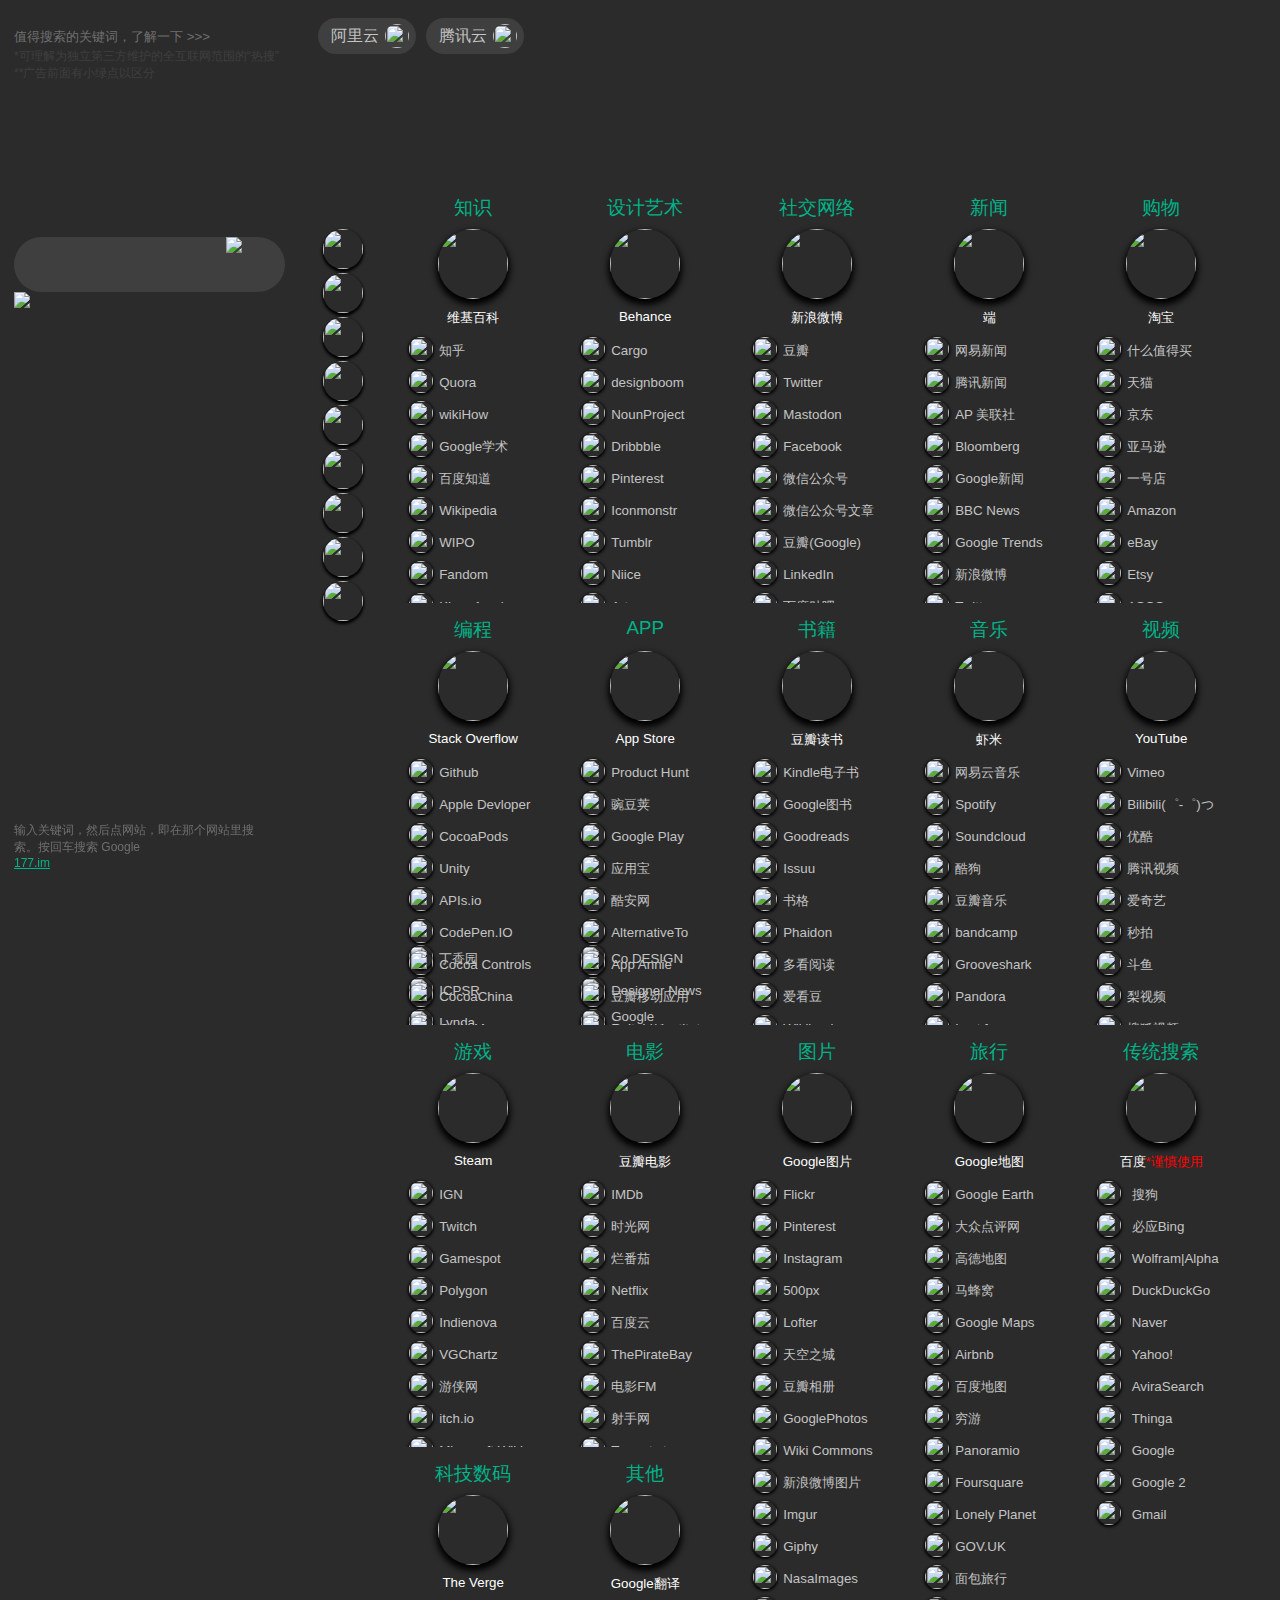
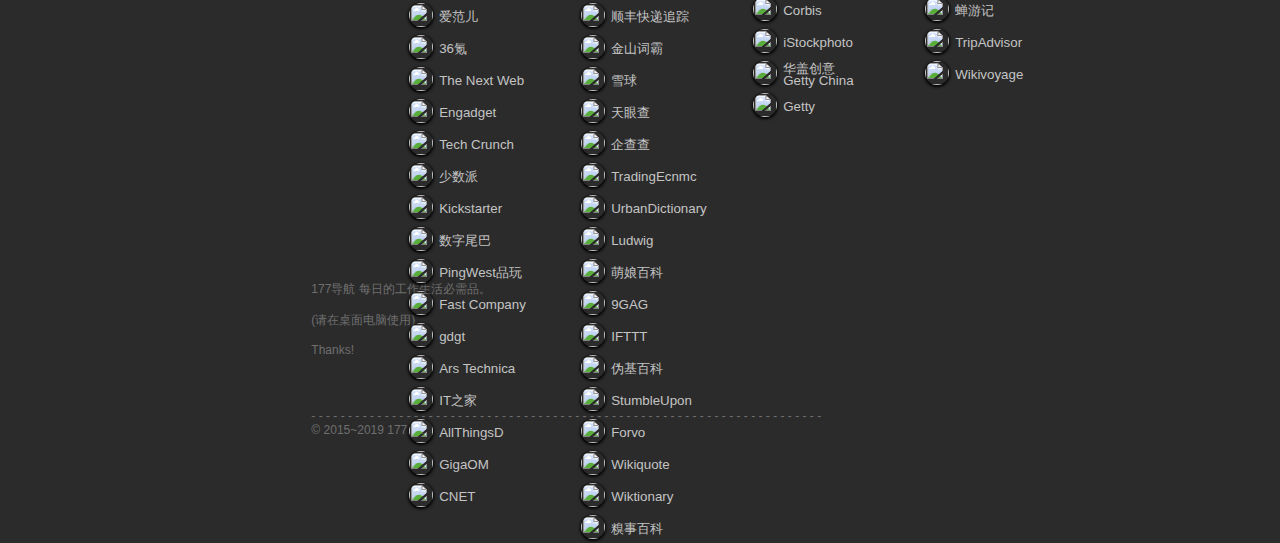
==== index.html @ b1ce923d "merge" ====
<!DOCTYPE html>
<html>
<head>
<link rel="shortcut icon" href="assets/images/favicon.ico" />
<!--<script type="text/javascript" src="//use.typekit.net/cyg8ujn.js"></script>
<script type="text/javascript">try{Typekit.load();}catch(e){}</script> -->

	<meta charset="utf-8">
<style type="text/css">
  	 /* @font-face {
  font-family: NuvoMediumWOFF;
  src: url(nuvo-medium-woff-demo.woff) format("woff");
       
}*/
		body{
			background: #2B2B2B;
font-family: "Lucida Grande","ff-nuvo-web-pro-1","ff-nuvo-web-pro-2", "Hiragino Sans GB", "Microsoft YaHei", "WenQuanYi Micro Hei", sans-serif; 
		}
	::selection {
    	background:#00B388;
    	color:#fff;
	}
	.kw input::selection {
    	background:#00B388;
    	color:#fff;
	}
  
	a:link {color: #00B388;}
  
  a.wordsub:active {border: 1px solid #00B388;}
	a:visited {color: #00B388;}
	a:hover {color: #74D6C2;} 
  a.wordsub:hover {border: 1px solid #00B388; } 
  

  	  .content{
		    position: ;
  	  	margin: 8% 0 0 0;
  	  	width:100%;
  	  	height: auto;
  	  	float: left;
  	  	font-family: "Lucida Grande","ff-nuvo-web-pro-1","ff-nuvo-web-pro-2", "Hiragino Sans GB", "Microsoft YaHei", "WenQuanYi Micro Hei", sans-serif; 
  	  	
 	  }
  	  .kw{
  	  	display:inline-block;
  	  	height: ;
  	  	width:19%; 
        left: 10px;
  	  	vertical-align: top;
  	  	margin-top: 56px;
  	  	margin-left: 4px;
  	  	position: fixed;
  	  }

  	  .kw input{
  	  	width:100%; 
  	  	height:48px; 
        left: 0;
  	  	font-size:26px;
  	  	color: white;
  	  	border-width: 0px;
  	  	border-radius: 30px;
  	  	background-color: #3F3F3F;
  	  	padding-left: 14px;
  	  	padding-right: 14px;
  	  	padding-top: 6px;
  	  	font-family: "Lucida Grande","ff-nuvo-web-pro-1","ff-nuvo-web-pro-2", sans-serif;
  	  	outline: none;
  	  }

      .hotword{
        width:inherit;
        height: 80px;
        position: inherit;
        background: url(icon/hwbg.png)repeat;
        margin: -8px 0 0 -8px;
      }
      .word{
        float: left;
        
        height: 36px;
        position: relative;
        margin: -14px 0px 0px 25%;
        padding-top: 14px;

      }

  	  .searchicon{
  	  	z-index: 2;
  	  	position: absolute;
		    margin-left: 87%;
  	  }

  	  .info{
  	  	position: fixed;
  	  	bottom: 2%;
  	  	width:19%; 
  	  	font-family:"Lucida Grande","ff-nuvo-web-pro-1","ff-nuvo-web-pro-2", "Hiragino Sans GB", "Microsoft YaHei", "WenQuanYi Micro Hei", sans-serif; 
  	  	font-size: 9pt; 
  	  	color: #6F6F6F;
  	  }

      .wordinfo{
        position:absolute;
        width:22%; 
        margin:28px 0 0 14px;
        font-family:"Lucida Grande","ff-nuvo-web-pro-1","ff-nuvo-web-pro-2", "Hiragino Sans GB", "Microsoft YaHei", "WenQuanYi Micro Hei", sans-serif; 
        font-size: 10pt; 
        font-weight: 400;
        color: #6F6F6F;
      }
      .wordinfo2{
        position:absolute;
        width:22%; 
        margin:30px 0 0 14px;
        font-family:"Lucida Grande","ff-nuvo-web-pro-1","ff-nuvo-web-pro-2", "Hiragino Sans GB", "Microsoft YaHei", "WenQuanYi Micro Hei", sans-serif; 
        font-size: 9pt; 
        color: #3F3F3F;
      }

  	  .popular{
           float: left;
           position: relative;
           display: inline-block;
           width: 7%;
           margin-left: 23%;
           padding-top: 14px;
  	  }
  	  .entrances{
  	  	display: inline-block;
  	  	vertical-align: top;
  	  	width: 70%;
        float: left;
       position: relative;
  	  	/*background: blue;*/
  	  }
  	  .catalog{
  	  	float: left;
  	  	width: 160px;
  	  	background: #2B2B2B;
  	  	height: 328px;
  	  	position: relative;
  	  	margin: 0px 6px 80px 6px;
  	  	padding-top: 14px;
  	  }
  	  .catalogname{
  	  	font-size: 14pt;
  	  	font-weight: 500;
  	  	text-align: center;
        height:34px;
  	  	margin: 0;
  	  	color: #00B388;
  	  
  	  	font-family:"Lucida Grande","ff-nuvo-web-pro-1","ff-nuvo-web-pro-2", "Hiragino Sans GB", "Microsoft YaHei", "WenQuanYi Micro Hei", sans-serif; 
  	  }
  	  .pop{
  	  	display:inline-block;
  	  	
  	  	width:40px;
  	  	height:40px;
  	  	border-radius: 20px;
  	  	box-shadow: 0px 2px 3px 1px rgba(0, 0, 0, 1);
  	  	border: 6px white;
  	  }
  	  .more_list {
  	  	background: #333333;
  	  	position: absolute;
  	  	z-index: 2;
  	  	height: auto;
  	  	box-shadow: -4px 4px 10px rgba(0, 0, 0, 0.2),
			  	  	0px -1px 0px #333,
  	  				4px 4px 10px rgba(0, 0, 0, 0.2),
  	  				0px 4px 10px rgba(0, 0, 0, 0.2);
  	  }

  	  .top{
  	  	text-align: center;

  	  }

  	  .top img {
  	  	cursor: pointer;
  	  }

  	  .topicon{
  	  	display:inline-block;
  	  	
  	  	width:70px;
  	  	height: 70px;
  	  	border-radius: 35px;
  	  	box-shadow: 0px 4px 6px 2px rgba(0, 0, 0, 1);
  	  	border: 6px white;
  	  }
  	  .topname{
  	  	display:block;
        margin: 6px 0 0 0;
        height: 24px;
  	  	font-size: 10pt;
  	  	font-weight: 100;
  	  	font-family:"Lucida Grande","ff-nuvo-web-pro-1","ff-nuvo-web-pro-2", "Hiragino Sans GB", "Microsoft YaHei", "WenQuanYi Micro Hei", sans-serif; 
  	  	color: white;
  	  	
  	  }
  	  .catalog .sub{
  	  	display:inline-block;
  	  	width:160px;
  	  	margin-top: 0px;
  	  	height: 32px;
  	  	display:block;
  	  	position: relative;
  	  }
      .addot{
        background:#00B388;
        width: 6px;
        height:6px;
        border-radius: 3px;
        margin: 0px 6px 9px 0px;
        display: inline-block;
      }
      .wordsub{
        display:inline-block;
        border: 1px solid transparent;
        margin: 0px 6px 8px 0px;
        padding: 0px 6px 0px 12px;
        height: 34px;
        border-radius: 18px;
        background-color: #3F3F3F;
        display:inline-block;
        position: relative;
      }


  	  .subicon{
  	  	display:inline-block;
  	  	width: 24px;
  	  	height: 24px;
  	  	border-radius: 12px;
  	  	box-shadow: 0px 1px 3px 1px rgba(0, 0, 0, 1);
  	  	margin: 4px 0 0 16px;
  	  }

      .wordicon{
        display:inline-block;
        width: 24px;
        height: 24px;
        border-radius: 12px;
        margin: 5px 0px 0px 6px;
      }

      .wordname{
        display:inline-block;
        margin:10px 0 0 0px;
        padding-top: 0px;
        font-size: 12pt;
        line-height: ;
        vertical-align: top;
        font-family:"Lucida Grande","ff-nuvo-web-pro-1","ff-nuvo-web-pro-2", "Hiragino Sans GB", "Microsoft YaHei", "WenQuanYi Micro Hei", sans-serif; 
        line-height: 90%;
        word-break: break-all;
        color: #C4C4C4;

      }

  	  .subname{
  	  	display:inline-block;
  	  	margin:7px 0 0 6px;
  	  	padding-top: 5px;
  	  	font-size: 10pt;
  	  	line-height: ;
  	  	vertical-align: top;
  	  	font-family:"Lucida Grande","ff-nuvo-web-pro-1","ff-nuvo-web-pro-2", "Hiragino Sans GB", "Microsoft YaHei", "WenQuanYi Micro Hei", sans-serif; 
  	  	line-height: 90%;
  	  	word-break: break-all;
  	  	color: #C4C4C4;
  	  }
  	  .subname2{
  	  	display:inline-block;
  	  	margin:1px 0 0 6px;
  	  	padding-top: 5px;
  	  	font-size: 10pt;
  	  	line-height: ;
  	  	vertical-align: top;
  	  	font-family:"Lucida Grande","ff-nuvo-web-pro-1","ff-nuvo-web-pro-2", "Hiragino Sans GB", "Microsoft YaHei", "WenQuanYi Micro Hei", sans-serif; 
  	  	line-height: 90%;
  	  	word-break: break-all;
  	  	color: #C4C4C4;
  	  }

  	  .more_button{
  	  	vertical-align: bottom;
  	  	
  	  	z-index: 2;
  	  	/*background-image: url(more.png);*/
  	  }

  	  .foot{
  	  	float:left;
  	  	display:inline-block;
  	  	margin-left: 24%;
  	  	font-family:"Lucida Grande","ff-nuvo-web-pro-1","ff-nuvo-web-pro-2", "Hiragino Sans GB", "Microsoft YaHei", "WenQuanYi Micro Hei", sans-serif; 
  	  	font-size: 9pt; 
  	  	color: #6F6F6F;
  	  	width: 70%;
  	  }  

  	  .about{
  	  	
  	  }

  	  .share{
  	  	position: 10%;  	  	
  	  	float:right;
  	  	width:6%;
  	  }

  	  .comment {
  	  	color: #eee;
  	  	text-align: left;
  	  }
  	  #disqus_thread {
  	  	display: none;
  	  }

  	  .copyright{

  	  	float:left;
  	  }
  	</style>

    <title>177 导航</title>
    <meta name="apple-mobile-web-app-capable" content="yes" />
  <meta name="apple-mobile-web-app-status-bar-style" content="black" />
  <link rel="apple-touch-icon-precomposed" href="ios.png"/>
    
</head>

<body>
	<div id="fb-root"></div>

<div class='hotword'>
      <p class='wordinfo'>值得搜索的关键词，了解一下 >>></p></br>
      <p class='wordinfo2'>*可理解为独立第三方维护的全互联网范围的“热搜”</br>**广告前面有小绿点以区分</p>
      <div class='word'>
        <a href="https://promotion.aliyun.com/ntms/yunparter/invite.html?userCode=5e3lfzbh" target="_blank" class='wordsub'onclick='ga('send', 'event', 'hotwords', 'click', 'e');'>
          <div>
            <p class='wordname'>阿里云</p><img src="assets/images/aliyun.png" class="wordicon">
          </div>
        </a>

        <a href="https://cloud.tencent.com/redirect.php?redirect=1001&cps_key=4a5ddee5a29f458f6de46e4f27bc904e&from=console" target="_blank" class='wordsub'onclick='ga('send', 'event', 'hotwords', 'click', 'e');'>
          <div>
            <p class='wordname'>腾讯云</p><img src="assets/images/qcloud.png" class="wordicon">
          </div>
        </a>

        <!--
        <a href="https://s.weibo.com/weibo/金湖" target="_blank" class='wordsub'onclick='ga('send', 'event', 'hotwords', 'click', 'e');'><div>
          <p class='wordname'>金湖</p><img src="http://lackar.com/aa/icon/sinaweibo.png" class="wordicon">
        </div></a>

        <a href="https://www.youtube.com/results?search_query=google+earth+studio" target="_blank" class='wordsub'onclick='ga('send', 'event', 'hotwords', 'click', 'e');'><div>
          <p class='wordname'>google earth studio</p><img src="http://lackar.com/aa/icon/youtube.png" class="wordicon">
        </div></a>
        
        <a href="https://s.weibo.com/weibo?q=%E8%89%BA%E6%9C%AF%E5%8D%87" target="_blank" class='wordsub'onclick='ga('send', 'event', 'hotwords', 'click', 'e');'><div>
          <p class='wordname'>艺术升</p><img src="http://lackar.com/aa/icon/sinaweibo.png" class="wordicon">
        </div></a>
      
        <a href="https://s.weibo.com/weibo/%E5%90%B4%E6%95%AC%E7%90%8F" target="_blank" class='wordsub'onclick='ga('send', 'event', 'hotwords', 'click', 'e');'><div>
          <p class='wordname'>吴敬琏</p><img src="http://lackar.com/aa/icon/sinaweibo.png" class="wordicon">
        </div></a>

        
        <a href="https://twitter.com/search?q=%E8%85%BE%E9%B3%8C" target="_blank" class='wordsub'onclick='ga('send', 'event', 'hotwords', 'click', 'e');'><div>
          <p class='wordname'>腾鳌</p><img src="http://lackar.com/aa/icon/twitter.png" class="wordicon">
        </div></a>

        <a href="https://twitter.com/search?q=%E6%91%84%E5%BD%B1%E5%B8%88%E5%8D%A2%E5%B9%BF" target="_blank" class='wordsub'onclick='ga('send', 'event', 'hotwords', 'click', 'e');'><div>
          <p class='wordname'>摄影师卢广</p><img src="http://lackar.com/aa/icon/twitter.png" class="wordicon">
        </div></a>
        

        <a href="https://s.weibo.com/weibo/%E6%B3%89%E6%B8%AF" target="_blank" class='wordsub'onclick='ga('send', 'event', 'hotwords', 'click', 'e');'><div>
          <p class='wordname'>泉港</p><img src="http://lackar.com/aa/icon/sinaweibo.png" class="wordicon">
        </div></a>

        <a href="https://www.google.com/search?q=%E8%80%92%E9%98%B3" target="_blank" class='wordsub'onclick='ga('send', 'event', 'hotwords', 'click', 'e');'><div>
          <p class='wordname'>耒阳</p><img src="http://lackar.com/aa/icon/google.png" class="wordicon">
        </div></a>
        -->

        <!--
        <a href="https://miibo.taobao.com" target="_blank" class='wordsub' onclick='ga('send', 'event', 'hotwords', 'click', 'g');'><div>
          <div class='addot' ></div><p class='wordname'>我是广告，点我</p><img src="http://lackar.com/aa/icon/taobao.png" class="wordicon">
        </div></a>
        -->
      </div>

    </div>

	<div class='content'>
    

	<div class='kw'>
    
	<img src="assets/images/searchicon.png" class="searchicon">
		<input  id="kw" autocomplete="off"><br/>
		
		<img src="assets/images/logo.png"></br>
	<div class="info">
		<p >输入关键词，然后点网站，即在那个网站里搜索。按回车搜索 Google<br>
			 <a href="https://www.177.im" target="_blank">177.im</a> </p>
			</div>
		</div>

		<div class='popular'>
    <p class='catalogname'></p>
      <div class='top'>
        <img  id='google' src="assets/icon/google.png" class="pop" onclick='search(this)' />
      </div>

			<div class='top'>
      <img  id='bing' class="pop" src="assets/icon/bing.png"  onclick='search(this)' />
      </div>
      
			<div class='top'>
			<img  id='douban' class="pop" src="assets/icon/douban.png"  onclick='search(this)' />	
			</div>
			<div class='top'>
			<img  id='sinaweibo' class="pop" src="assets/icon/sinaweibo.png"  onclick='search(this)' />	
			</div>
			<div class='top'>
			<img  id='googleimage' class="pop" src="assets/icon/googleimage.png"  onclick='search(this)' />
			</div>
			<div class='top'>
			<img  id='pinterest' src="assets/icon/pinterest.png" class="pop" onclick='search(this)' />
			</div>
			<div class='top'>
			<img  id='twitter' src="assets/icon/twitter.png" class="pop" onclick='search(this)' />
			</div>
      <div class='top'>
      <img  id='googleditu' class="pop" src="assets/icon/googlemaps.png"  onclick='search(this)' />
      </div>
			<div class='top'>
			<img  id='youdict' class="pop" src="assets/icon/youdict.png"  onclick='search(this)' />
			</div>
			
			
		</div>



		<div class='entrances'>

      
    
<div class='catalog'>
		<p class='catalogname'>知识</p>
		<div class='top'>
		<img  id='wikipediazh' class="topicon" src="assets/icon/wikipedia.png"  onclick='search(this)' /><p class='topname'>维基百科</p>
		</div>
    <div class='sub'>
		<img  id='zhihu' src="grey.gif" data-original="assets/icon/zhihu.png" class="subicon" onclick='search(this)' /><p class='subname'>知乎</p>
		</div>
    
		<div class='sub'>
		<img  id='quora' src="grey.gif" data-original="assets/icon/quora.png" class="subicon" onclick='search(this)' /><p class='subname'>Quora</p>
		</div>
    <div class='sub'>
    <img  id='wikihow' src="grey.gif" data-original="assets/icon/wikihow.png"  class="subicon" onclick='search(this)' /><p class='subname'>wikiHow</p>
    </div>
    
    <div class='sub'>
    <img  id='googlescholar' src="grey.gif" data-original="assets/icon/googlescholar.png" class="subicon" onclick='search(this)' /><p class='subname'>Google学术</p>
    </div>
    <div class='sub'>
		<img  id='baiduzhidao' src="grey.gif" data-original="assets/icon/baiduzhidao.png" class="subicon" onclick='search(this)' /><p class='subname'>百度知道</p>
		</div>
		
		
		
		<div class='sub'>
		<img  id='wikipediaen' src="grey.gif" data-original="assets/icon/wikipedia.png" class="subicon" onclick='search(this)' /><p class='subname'>Wikipedia</p>
		</div>
    <div class='sub'>
    <img  id='wipo' src="grey.gif" data-original="assets/icon/wipo.png" class="subicon" onclick='search(this)' /><p class='subname'>WIPO</p>
    </div>

    <div class='sub'>
    <img  id='fandom' src="grey.gif" data-original="assets/icon/fandom.png" class="subicon" onclick='search(this)' /><p class='subname'>Fandom</p>
    </div>
    <div class='sub'>
    <img  id='khan' src="grey.gif" data-original="assets/icon/khan.png"  class="subicon" onclick='search(this)' /><p class='subname'>Khan Academy</p>
    </div>
    <div class='sub'>
    <img  id='worldcat' src="grey.gif" data-original="assets/icon/worldcat.png"  class="subicon" onclick='search(this)' /><p class='subname'>WorldCat</p>
    </div>
    <div class='sub'>
    <img  id='ted' src="grey.gif" data-original="assets/icon/ted.png"  class="subicon" onclick='search(this)' /><p class='subname'>TED</p>
    </div>
		<div class='sub'>
    <img  id='xiachufang' src="grey.gif" data-original="assets/icon/xiachufang.png"  class="subicon" onclick='search(this)' /><p class='subname'>下厨房</p>
    </div>
    
    <div class='sub'>
    <img  id='mbalib' src="grey.gif" data-original="assets/icon/mbalib.png" class="subicon" onclick='search(this)' /><p class='subname'>MBA智库</p>
    </div>
		<div class='sub'>
		<img  id='slideshare' src="grey.gif" data-original="assets/icon/slideshare.png"  class="subicon" onclick='search(this)' /><p class='subname'>Slideshare</p>
		</div>
    <div class='sub'>
    <img  id='wenku' src="grey.gif" data-original="assets/icon/wenku.png"  class="subicon" onclick='search(this)' /><p class='subname'>百度文库</p>
    </div>
		<div class='sub'>
		<img  id='guokr' src="grey.gif" data-original="assets/icon/guokr.png"  class="subicon" onclick='search(this)' /><p class='subname'>果壳</p>
		</div>
		<div class='sub'>
		<img  id='wikia' src="grey.gif" data-original="assets/icon/wikia.png"  class="subicon" onclick='search(this)' /><p class='subname'>Wikia</p>
		</div>
		<div class='sub'>
    <img  id='delicious' src="grey.gif" data-original="assets/icon/delicious.png"  class="subicon" onclick='search(this)' /><p class='subname'>Delicious</p>
    </div>
<!--<div class='sub'>
		<img  id='coursera' src="grey.gif" data-original="assets/icon/coursera.png"  class="subicon" onclick='search(this)' /><p class='subname'>Coursera</p>
		</div>-->
		
		<!--<div class='sub'>
		<img  id='knowyourmeme' src="grey.gif" data-original="assets/icon/knowyourmeme.png"  class="subicon" onclick='search(this)' /><p class='subname2'>Know Your</br>Meme</p>
		</div>-->
    <div class='sub'>
    <img  id='instructables' src="grey.gif" data-original="assets/icon/instructables.png"  class="subicon" onclick='search(this)' /><p class='subname'>Instructables</p>
    </div>
		<div class='sub'>
		<img  id='dxy' src="grey.gif" data-original="assets/icon/dxy.png"  class="subicon" onclick='search(this)' /><p class='subname'>丁香园</p>
		</div>
		
		<div class='sub'>
		<img  id='icpsr' src="grey.gif" data-original="assets/icon/icpsr.png"  class="subicon" onclick='search(this)' /><p class='subname'>ICPSR</p>
		</div>
		<!--<div class='sub'>
		<img  id='wikidata' src="grey.gif" data-original="assets/icon/wikidata.png"  class="subicon" onclick='search(this)' /><p class='subname'>Wikidata</p>
		</div>-->
		

		<div class='sub'>
		<img  id='lynda' src="grey.gif" data-original="assets/icon/lynda.png"  class="subicon" onclick='search(this)' /><p class='subname'>Lynda</p>
		</div>

<!--<div class='sub'>
		<img  id='ehow' src="grey.gif" data-original="assets/icon/ehow.png"  class="subicon" onclick='search(this)' /><p class='subname'>eHow</p>
		</div>-->
		<div class='sub'>
		<img  id='howcast' src="grey.gif" data-original="assets/icon/howcast.png"  class="subicon" onclick='search(this)' /><p class='subname'>Howcast</p>
		</div>
<div class='sub'>
		<img  id='internetarchive' src="grey.gif" data-original="assets/icon/internetarchive.png"  class="subicon" onclick='search(this)' /><p class='subname2'>Internet</br>Archive</p>
		</div>
    
		</div>

		

<div class='catalog'>
		<p class='catalogname'>设计艺术</p>
		<div class='top'>
		<img  id='behance' class="topicon" src="assets/icon/behance.png"  onclick='search(this)' /><p class='topname'>Behance</p>
		</div>
		<div class='sub'>
    <img  id='cargo' src="grey.gif" data-original="assets/icon/cargo.png" class="subicon" onclick='search(this)' /><p class='subname'>Cargo</p>
    </div>
		<div class='sub'>
		<img  id='designboom' src="grey.gif" data-original="assets/icon/designboom.png"  class="subicon" onclick='search(this)' /><p class='subname'>designboom</p>
		</div>
		<div class='sub'>
		<img  id='nounproject' src="grey.gif" data-original="assets/icon/nounproject.png" class="subicon" onclick='search(this)' /><p class='subname'>NounProject</p>
		</div>
<div class='sub'>
		<img  id='dribbble' src="grey.gif" data-original="assets/icon/dribbble.png" class="subicon" onclick='search(this)' /><p class='subname'>Dribbble</p>
		</div>
		
		<div class='sub'>
		<img  id='pinterest' src="grey.gif" data-original="assets/icon/pinterest.png" class="subicon" onclick='search(this)' /><p class='subname'>Pinterest</p>
		</div>
		<div class='sub'>
		<img  id='iconmonstr' src="grey.gif" data-original="assets/icon/iconmonstr.png" class="subicon" onclick='search(this)' /><p class='subname'>Iconmonstr</p>
		</div>
		<div class='sub'>
		<img  id='tumblr' src="grey.gif" data-original="assets/icon/tumblr.png" class="subicon" onclick='search(this)' /><p class='subname'>Tumblr</p>
		</div>
    <div class='sub'>
    <img  id='niice' src="grey.gif" data-original="assets/icon/niice.png" class="subicon" onclick='search(this)' /><p class='subname'>Niice</p>
    </div>
		<div class='sub'>
		<img  id='artsy' src="grey.gif" data-original="assets/icon/artsy.png"  class="subicon" onclick='search(this)' /><p class='subname'>Artsy</p>
		</div>
		<div class='sub'>
		<img  id='artstack' src="grey.gif" data-original="assets/icon/artstack.png"  class="subicon" onclick='search(this)' /><p class='subname'>ArtStack</p>
		</div>
		
		
		<div class='sub'>
		<img  id='deviantart' src="grey.gif" data-original="assets/icon/deviantart.png"  class="subicon" onclick='search(this)' /><p class='subname'>deviantArt</p>
		</div>
		<div class='sub'>
		<img  id='artstation' src="grey.gif" data-original="assets/icon/artstation.png"  class="subicon" onclick='search(this)' /><p class='subname'>Artstation</p>
		</div>
    <div class='sub'>
    <img  id='pixiv' src="grey.gif" data-original="assets/icon/pixiv.png"  class="subicon" onclick='search(this)' /><p class='subname'>Pixiv</p>
    </div>
    <!--
    <div class='sub'>
    <img  id='themeforest' src="grey.gif" data-original="assets/icon/tthemeforestut.png"  class="subicon" onclick='search(this)' /><p class='subname'>ThemeForest</p>
    </div>
    <div class='sub'>
    <img  id='graphicburger' src="grey.gif" data-original="assets/icon/graphicburger.png"  class="subicon" onclick='search(this)' /><p class='subname'>GraphicBurger</p>
    </div>-->
<div class='sub'>
    <img  id='houzz' src="grey.gif" data-original="assets/icon/houzz.png" class="subicon" onclick='search(this)' /><p class='subname'>Houzz</p>
    </div>
<div class='sub'>
		<img  id='archdaily' src="grey.gif" data-original="assets/icon/archdaily.png" class="subicon" onclick='search(this)' /><p class='subname'>Arch Daily</p>
		</div>
    <!--<div class='sub'>
    <img  id='archilovers' src="grey.gif" data-original="assets/icon/archilovers.png" class="subicon" onclick='search(this)' /><p class='subname'>Archilovers</p>
    </div>
    <div class='sub'>
    <img  id='architizer' src="grey.gif" data-original="assets/icon/architizer.png" class="subicon" onclick='search(this)' /><p class='subname'>Architizer</p>
    </div>-->
    <div class='sub'>
    <img  id='sketchfab' src="grey.gif" data-original="assets/icon/sketchfab.png" class="subicon" onclick='search(this)' /><p class='subname'>Sketchfab</p>
    </div>
<!--<div class='sub'>
		<img  id='visualy' src="grey.gif" data-original="assets/icon/visualy.png"  class="subicon" onclick='search(this)' /><p class='subname'>Visual.ly</p>
		</div>
		<div class='sub'>
		<img  id='smashingmagazine' src="grey.gif" data-original="assets/icon/smashingmagazine.png"  class="subicon" onclick='search(this)' /><p class='subname2'>Smashing</br>Magazine</p>
		</div>
    <div class='sub'>
    <img  id='patterntap' src="grey.gif" data-original="assets/icon/patterntap.png"  class="subicon" onclick='search(this)' /><p class='subname'>PatternTap</p>
    </div>
		<div class='sub'>
		<img  id='iconfinder' src="grey.gif" data-original="assets/icon/iconfinder.png"  class="subicon" onclick='search(this)' /><p class='subname'>IconFinder</p>
		</div>
<div class='sub'>
		<img  id='logopond' src="grey.gif" data-original="assets/icon/logopond.png"  class="subicon" onclick='search(this)' /><p class='subname'>Logopond</p>
		</div>
    <div class='sub'>
    <img  id='seeklogo' src="grey.gif" data-original="assets/icon/seeklogo.png"  class="subicon" onclick='search(this)' /><p class='subname'>SeekLogo</p>
    </div>-->
		<div class='sub'>
		<img  id='myfonts' src="grey.gif" data-original="assets/icon/myfonts.png"  class="subicon" onclick='search(this)' /><p class='subname'>MyFonts</p>
		</div>
		<div class='sub'>
		<img  id='typekit' src="grey.gif" data-original="assets/icon/typekit.png"  class="subicon" onclick='search(this)' /><p class='subname'>Typekit</p>
		</div>
    <div class='sub'>
    <img  id='hypebeast' src="grey.gif" data-original="assets/icon/hypebeast.png"  class="subicon" onclick='search(this)' /><p class='subname'>Hypebeast</p>
    </div>
    <div class='sub'>
    <img  id='fastcodesign' src="grey.gif" data-original="assets/icon/fastcodesign.png"  class="subicon" onclick='search(this)' /><p class='subname'>Co.DESIGN</p>
    </div>
    <div class='sub'>
    <img  id='designernews' src="grey.gif" data-original="assets/icon/designernews.png" class="subicon" onclick='search(this)' /><p class='subname'>Designer News</p>
    </div>
    <!--
    <div class='sub'>
    <img  id='brandtale' src="grey.gif" data-original="assets/icon/brandtale.png"  class="subicon" onclick='search(this)' /><p class='subname'>Brandtale</p>
    </div>
<div class='sub'>
    <img  id='chromeexp' src="grey.gif" data-original="assets/icon/chromeexp.png"  class="subicon" onclick='search(this)' /><p class='subname'>Chrome</br>Experiments</p>
    </div>-->
		<div class='sub'>
		<img  id='googleart' src="grey.gif" data-original="assets/icon/googleart.png"  class="subicon" onclick='search(this)' /><p class='subname2'>Google</br>Cultural Institute</p>
		</div>
		
<!--<div class='sub'>
		<img  id='moma' src="grey.gif" data-original="assets/icon/moma.png"  class="subicon" onclick='search(this)' /><p class='subname'>MoMA</p>
		</div>-->
		


		</div>

    <div class='catalog'>
    <p class='catalogname'>社交网络</p>
    <div class='top'>
    <img  id='sinaweibo' class="topicon" src="assets/icon/sinaweibo.png"  onclick='search(this)' /><p class='topname'>新浪微博</p>
    </div>
<div class='sub'>
    <img  id='douban' src="grey.gif" data-original="assets/icon/douban.png" class="subicon" onclick='search(this)' /><p class='subname'>豆瓣</p>
    </div>

<div class='sub'>
    <img  id='twitter' src="grey.gif" data-original="assets/icon/twitter.png"  class="subicon" onclick='search(this)' /><p class='subname'>Twitter</p>
    </div>
    <div class='sub'>
    <img  id='mastodon' src="grey.gif" data-original="assets/icon/mastodon.png"  class="subicon" onclick='search(this)' /><p class='subname'>Mastodon</p>
    </div>
    <div class='sub'>
    <img  id='facebook' src="grey.gif" data-original="assets/icon/facebook.png?1"  class="subicon" onclick='search(this)' /><p class='subname'>Facebook</p>
    </div>
    <div class='sub'>
    <img  id='wxgongzhonghao' src="grey.gif" data-original="assets/icon/wxgongzhonghao.png"  class="subicon" onclick='search(this)' /><p class='subname'>微信公众号</p>
    </div>
    <div class='sub'>
    <img  id='wxwenzhang' src="grey.gif" data-original="assets/icon/wxwenzhang.png"  class="subicon" onclick='search(this)' /><p class='subname'>微信公众号文章</p>
    </div>
    <div class='sub'>
    <img  id='google-douban' src="grey.gif" data-original="assets/icon/google-douban.png"  class="subicon" onclick='search(this)' /><p class='subname'>豆瓣(Google)</p>
    </div>
    <div class='sub'>
    <img  id='linkedin' src="grey.gif" data-original="assets/icon/linkedin.png" class="subicon" onclick='search(this)' /><p class='subname'>LinkedIn</p>
    </div>
    <div class='sub'>
    <img  id='tieba' src="grey.gif" data-original="assets/icon/tieba.png"  class="subicon" onclick='search(this)' /><p class='subname'>百度贴吧</p>
    </div>
    <div class='sub'>
    <img  id='reddit' src="grey.gif" data-original="assets/icon/reddit.png"  class="subicon" onclick='search(this)' /><p class='subname'>Reddit</p>
    </div>
    <div class='sub'>
    <img  id='medium' src="grey.gif" data-original="assets/icon/medium.png"  class="subicon" onclick='search(this)' /><p class='subname'>Medium</p>
    </div>
    <div class='sub'>
    <img  id='jianshu' src="grey.gif" data-original="assets/icon/jianshu.png"  class="subicon" onclick='search(this)' /><p class='subname'>简书</p>
    </div>
    
    
    
    
    
    
    <div class='sub'>
    <img  id='tumblrblog' src="grey.gif" data-original="assets/icon/tumblrblog.png"  class="subicon" onclick='search(this)' /><p class='subname'>Tumblr</p>
    </div>
    <div class='sub'>
    <img  id='pixnet' src="grey.gif" data-original="assets/icon/pixnet.png"  class="subicon" onclick='search(this)' /><p class='subname'>痞客邦</p>
    </div>
    <div class='sub'>
    <img  id='googleplus' src="grey.gif" data-original="assets/icon/googleplus.png"  class="subicon" onclick='search(this)' /><p class='subname'>Google+</p>
    </div>
    <div class='sub'>
    <img  id='tagboard' src="grey.gif" data-original="assets/icon/tagboard.png"  class="subicon" onclick='search(this)' /><p class='subname'>Tagboard</p>
    </div>
    
    
  
    <div class='sub'>
    <img  id='tianya' src="grey.gif" data-original="assets/icon/tianya.png"  class="subicon" onclick='search(this)' /><p class='subname'>天涯社区</p>
    </div>
    <div class='sub'>
    <img  id='mop' src="grey.gif" data-original="assets/icon/mop.png"  class="subicon" onclick='search(this)' /><p class='subname'>mop</p>
    </div>
    <div class='sub'>
    <img  id='kdnet' src="grey.gif" data-original="assets/icon/kdnet.png"  class="subicon" onclick='search(this)' /><p class='subname'>凯迪</p>
    </div>
    </div>

    <div class='catalog'>
    <p class='catalogname'>新闻</p>
    <div class='top'>
    <img  id='theinitium' class="topicon" src="assets/icon/theinitium.png"  onclick='search(this)' />
    <p class='topname'>端</p>
</div>
    
    
    <div class='sub'>
    <img  id='163news' src="grey.gif" data-original="assets/icon/163news.png"  class="subicon" onclick='search(this)' /><p class='subname'>网易新闻</p>
    </div>
    <div class='sub'>
    <img  id='qqnews' src="grey.gif" data-original="assets/icon/qqnews.png"  class="subicon" onclick='search(this)' /><p class='subname'>腾讯新闻</p>
    </div>
    <div class='sub'>
    <img  id='ap' src="grey.gif" data-original="assets/icon/ap.png"  class="subicon" onclick='search(this)' /><p class='subname'>AP 美联社</p>
    </div>
    <div class='sub'>
    <img  id='bloomberg' src="grey.gif" data-original="assets/icon/bloomberg.png"  class="subicon" onclick='search(this)' /><p class='subname'>Bloomberg</p>
    </div>
    
    
    
<div class='sub'>
    <img  id='googlenewscn' src="grey.gif" data-original="assets/icon/googlenewscn.png"  class="subicon" onclick='search(this)' /><p class='subname'>Google新闻</p>
    </div>
    <div class='sub'>
    <img  id='bbcnews' src="grey.gif" data-original="assets/icon/bbcnews.png"  class="subicon" onclick='search(this)' /><p class='subname'>BBC News</p>
    </div>
    <div class='sub'>
    <img  id='googletrends' src="grey.gif" data-original="assets/icon/googletrends.png"  class="subicon" onclick='search(this)' /><p class='subname'>Google Trends</p>
    </div>
    
    
    
    <!--<div class='sub'>
    <img  id='wired' src="grey.gif" data-original="assets/icon/wired.png"  class="subicon" onclick='search(this)' /><p class='subname'>WIRED</p>
    </div>-->
    
    <div class='sub'>
    <img  id='sinaweibo' src="grey.gif" data-original="assets/icon/sinaweibo.png" class="subicon" onclick='search(this)' /><p class='subname'>新浪微博</p>
    </div>
<div class='sub'>
    <img  id='twitter' src="grey.gif" data-original="assets/icon/twitter.png"  class="subicon" onclick='search(this)' /><p class='subname'>Twitter</p>
    </div>
    

<div class='sub'>
    <img  id='reuters' src="grey.gif" data-original="assets/icon/reuters.png"  class="subicon" onclick='search(this)' /><p class='subname'>Reuters 路透社</p>
    </div>


    
    <div class='sub'>
    <img  id='cnn' src="grey.gif" data-original="assets/icon/cnn.png"  class="subicon" onclick='search(this)' /><p class='subname'>CNN</p>
    </div>

    
    <div class='sub'>
    <img  id='xinhua' src="grey.gif" data-original="assets/icon/xinhua.png"  class="subicon" onclick='search(this)' /><p class='subname'>新华网</p>
    </div>
    <div class='sub'>
    <img  id='qdaily' src="grey.gif" data-original="assets/icon/qdaily.png"  class="subicon" onclick='search(this)' /><p class='subname'>好奇心日报</p>
    </div>
    <div class='sub'>
    <img  id='feedly' src="grey.gif" data-original="assets/icon/feedly.png"  class="subicon" onclick='search(this)' /><p class='subname'>Feedly</p>
    </div>

    <div class='sub'>
    <img  id='jandan' src="grey.gif" data-original="assets/icon/jandan.png"  class="subicon" onclick='search(this)' /><p class='subname'>煎蛋</p>
    </div>
    
    <div class='sub'>
    <img  id='guardian' src="grey.gif" data-original="assets/icon/guardian.png"  class="subicon" onclick='search(this)' /><p class='subname'>Guardian 卫报</p>
    </div>
    <div class='sub'>
    <img  id='ifeng' src="grey.gif" data-original="assets/icon/ifeng.png"  class="subicon" onclick='search(this)' /><p class='subname'>凤凰网</p>
    </div>
    <div class='sub'>
    <img  id='wikinews' src="grey.gif" data-original="assets/icon/wikinews.png"  class="subicon" onclick='search(this)' /><p class='subname'>Wikinews</p>
    </div>

    </div>


    <div class='catalog'>
    <p class='catalogname'>购物</p>
    <div class='top'>
    <img  id='taobao' class="topicon" src="assets/icon/taobao.png"   onclick='search(this)' /><p class='topname'>淘宝</p>
    </div>
    <div class='sub'>
    <img  id='smzdm' src="grey.gif" data-original="assets/icon/smzdm.png"  class="subicon" onclick='search(this)' /><p class='subname'>什么值得买</p>
    </div>
    <div class='sub'>
    <img  id='tmall' src="grey.gif" data-original="assets/icon/tmall.png"  class="subicon" onclick='search(this)' /><p class='subname'>天猫</p>
    </div>
    <div class='sub'>
    <img  id='360buy' src="grey.gif" data-original="assets/icon/jingdong.png"  class="subicon" onclick='search(this)' /><p class='subname'>京东</p>
    </div>
    <div class='sub'>
    <img  id='amazoncn' src="grey.gif" data-original="assets/icon/amazoncn.png" class="subicon" onclick='search(this)' /><p class='subname'>亚马逊</p>
    </div>
    <div class='sub'>
    <img  id='yhd' src="grey.gif" data-original="assets/icon/yhd.png" class="subicon" onclick='search(this)' /><p class='subname'>一号店</p>
    </div>
    <div class='sub'>
    <img  id='amazon' src="grey.gif" data-original="assets/icon/amazon.png" class="subicon" onclick='search(this)' /><p class='subname'>Amazon</p>
    </div>
    
    <!--<div class='sub'>
    <img  id='meilishuo' src="grey.gif" data-original="assets/icon/meilishuo.png"  class="subicon" onclick='search(this)' /><p class='subname'>美丽说</p>
    </div>-->
    
    <div class='sub'>
    <img  id='ebay' src="grey.gif" data-original="assets/icon/ebay.png"  class="subicon" onclick='search(this)' /><p class='subname'>eBay</p>
    </div>
<div class='sub'>
    <img  id='etsy' src="grey.gif" data-original="assets/icon/etsy.png"  class="subicon" onclick='search(this)' /><p class='subname'>Etsy</p>
    </div>
    <div class='sub'>
    <img  id='asos' src="grey.gif" data-original="assets/icon/asos.png"  class="subicon" onclick='search(this)' /><p class='subname'>ASOS</p>
    </div>
    <div class='sub'>
    <img  id='1688' src="grey.gif" data-original="assets/icon/1688.png"  class="subicon" onclick='search(this)' /><p class='subname'>阿里巴巴</p>
    </div>
    <div class='sub'>
    <img  id='fancy' src="grey.gif" data-original="assets/icon/fancy.png"  class="subicon" onclick='search(this)' /><p class='subname'>Fancy</p>
    </div>
    <div class='sub'>
    <img  id='mogujie' src="grey.gif" data-original="assets/icon/mogujie.png"  class="subicon" onclick='search(this)' /><p class='subname'>蘑菇街</p>
    </div>
    <div class='sub'>
    <img  id='suning' src="grey.gif" data-original="assets/icon/suning.png"  class="subicon" onclick='search(this)' /><p class='subname'>苏宁易购</p>
    </div>
    <div class='sub'>
    <img  id='tictail' src="grey.gif" data-original="assets/icon/tictail.png"  class="subicon" onclick='search(this)' /><p class='subname'>Tictail</p>
    </div>
    <div class='sub'>
    <img  id='verygoods' src="grey.gif" data-original="assets/icon/verygoods.png"  class="subicon" onclick='search(this)' /><p class='subname'>VeryGoods</p>
    </div>
    <div class='sub'>
    <img  id='thngs' src="grey.gif" data-original="assets/icon/thngs.png"  class="subicon" onclick='search(this)' /><p class='subname'>Thngs</p>
    </div>
    
    <div class='sub'>
    <img  id='chiphell' src="grey.gif" data-original="assets/icon/chiphell.png"  class="subicon" onclick='search(this)' /><p class='subname'>Chiphell</p>
    </div>
<!--<div class='sub'>
    <img  id='society6' src="grey.gif" data-original="assets/icon/society6.png"  class="subicon" onclick='search(this)' /><p class='subname'>Society6</p>
    </div>-->
    </div>





		

<div class='catalog'>
		<p class='catalogname'>编程</p>
		<div class='top'>
		<img  id='stackoverflow' class="topicon" src="assets/icon/stackoverflow.png?1" onclick='search(this)' /><p class='topname'>Stack Overflow</p>
		</div>
<div class='sub'>
		<img  id='github' src="grey.gif" data-original="assets/icon/github.png" class="subicon" onclick='search(this)' /><p class='subname'>Github</p>
		</div>
		<div class='sub'>
		<img  id='appledev' src="grey.gif" data-original="assets/icon/appledev.png" class="subicon" onclick='search(this)' /><p class='subname'>Apple Devloper</p>
		</div>
		<div class='sub'>
		<img  id='cocoapods' src="grey.gif" data-original="assets/icon/cocoapods.png" class="subicon" onclick='search(this)' /><p class='subname'>CocoaPods</p>
		</div>
    <div class='sub'>
    <img  id='unity' src="grey.gif" data-original="assets/icon/unity.png" class="subicon" onclick='search(this)' /><p class='subname'>Unity</p>
    </div>
    <div class='sub'>
    <img  id='apisio' src="grey.gif" data-original="assets/icon/apisio.png" class="subicon" onclick='search(this)' /><p class='subname'>APIs.io</p>
    </div>
    <div class='sub'>
    <img  id='codepen' src="grey.gif" data-original="assets/icon/codepen.png" class="subicon" onclick='search(this)' /><p class='subname'>CodePen.IO</p>
    </div>
		<div class='sub'>
		<img  id='cocoacontrols' src="grey.gif" data-original="assets/icon/cocoacontrols.png" class="subicon" onclick='search(this)' /><p class='subname'>Cocoa Controls</p>
		</div>
    <div class='sub'>
		<img  id='cocoachina' src="grey.gif" data-original="assets/icon/cocoachina.png" class="subicon" onclick='search(this)' /><p class='subname'>CocoaChina</p>
		</div><div class='sub'>
		<img  id='code4app' src="grey.gif" data-original="assets/icon/code4app.png" class="subicon" onclick='search(this)' /><p class='subname'>Code4App</p>
		</div>
		<div class='sub'>
		<img  id='processing' src="grey.gif" data-original="assets/icon/processing.png" class="subicon" onclick='search(this)' /><p class='subname'>Processing</p>
		</div>
<div class='sub'>
		<img  id='v2ex' src="grey.gif" data-original="assets/icon/v2ex.png"  class="subicon" onclick='search(this)' /><p class='subname'>V2EX</p>
		</div>
		<div class='sub'>
		<img  id='alexa' src="grey.gif" data-original="assets/icon/alexa.png" class="subicon" onclick='search(this)' /><p class='subname'>Alexa</p>
		</div>
		<div class='sub'>
		<img  id='godaddy' src="grey.gif" data-original="assets/icon/godaddy.png" class="subicon" onclick='search(this)' /><p class='subname'>GoDaddy</p>
		</div>
    <div class='sub'>
    <img  id='namedotcom' src="grey.gif" data-original="assets/icon/namedotcom.png" class="subicon" onclick='search(this)' /><p class='subname'>Name.com</p>
    </div>
<div class='sub'>
		<img  id='csdn' src="grey.gif" data-original="assets/icon/csdn.png"  class="subicon" onclick='search(this)' /><p class='subname'>CSDN</p>
		</div>
    <div class='sub'>
    <img  id='shodan' src="grey.gif" data-original="assets/icon/shodan.png" class="subicon" onclick='search(this)' /><p class='subname'>Shodan</p>
    </div>
		<div class='sub'>
		<img  id='w3school' src="grey.gif" data-original="assets/icon/w3school.png"  class="subicon" onclick='search(this)' /><p class='subname'>w3school</p>
		</div>
		</div>






	
<div class='catalog'>
    <p class='catalogname'>APP</p>
    <div class='top'>
    <img  id='fndio' class="topicon" src="assets/icon/appstore.png?2"  onclick='search(this)' /><p class='topname'>App Store</p>
    </div>
    
    <div class='sub'>
    <img  id='producthunt' src="grey.gif" data-original="assets/icon/producthunt.png" class="subicon" onclick='search(this)' /><p class='subname'>Product Hunt</p>
    </div>
<div class='sub'>
    <img  id='wandoujia' src="grey.gif" data-original="assets/icon/wandoujia.png" class="subicon" onclick='search(this)' /><p class='subname'>豌豆荚</p>
    </div>
    
    <div class='sub'>
    <img  id='googleplay' src="grey.gif" data-original="assets/icon/googleplay.png" class="subicon" onclick='search(this)' /><p class='subname'>Google Play</p>
    </div>
    
    <div class='sub'>
    <img  id='yingyongbao' src="grey.gif" data-original="assets/icon/yingyongbao.png"  class="subicon" onclick='search(this)' /><p class='subname'>应用宝</p>
    </div>
    <div class='sub'>
    <img  id='coolapk' src="grey.gif" data-original="assets/icon/coolapk.png"  class="subicon" onclick='search(this)' /><p class='subname'>酷安网</p>
    </div>
    <!--<div class='sub'>
    <img  id='beautifulpixels' src="grey.gif" data-original="assets/icon/beautifulpixels.png"  class="subicon" onclick='search(this)' /><p class='subname'>Beautiful Pixels</p>
    </div>-->
    <div class='sub'>
    <img  id='alternativeto' src="grey.gif" data-original="assets/icon/alternativeto.png"  class="subicon" onclick='search(this)' /><p class='subname'>AlternativeTo</p>
    </div>
    <div class='sub'>
    <img  id='appannie' src="grey.gif" data-original="assets/icon/appannie.png"  class="subicon" onclick='search(this)' /><p class='subname'>App Annie</p>
    </div>
    <div class='sub'>
    <img  id='doubanapp' src="grey.gif" data-original="assets/icon/doubanapp.png"  class="subicon" onclick='search(this)' /><p class='subname'>豆瓣移动应用</p>
    </div>
    <div class='sub'>
    <img  id='betalist' src="grey.gif" data-original="assets/icon/betalist.png"  class="subicon" onclick='search(this)' /><p class='subname'>Beta List</p>
    </div>
<!--<div class='sub'>
    <img  id='163app' src="grey.gif" data-original="assets/icon/163app.png" class="subicon" onclick='search(this)' /><p class='subname'>网易应用中心</p>
    </div>-->
<div class='sub'>
    <img  id='creativeapplications' src="grey.gif" data-original="assets/icon/creativeapplications.png"  class="subicon" onclick='search(this)' /><p class='subname2'>Creative</br>Applications</p>
    </div>
<div class='sub'>
    <img  id='chromeexts' src="grey.gif" data-original="assets/icon/chromeexts.png"  class="subicon" onclick='search(this)' /><p class='subname2'>Chrome</br>网上应用店</p>
    </div>
    <!--<div class='sub'>
    <img  id='overlapps' src="grey.gif" data-original="assets/icon/overlapps.png"  class="subicon" onclick='search(this)' /><p class='subname'>Overlapps</p>
    </div>-->
    
    <!--<div class='sub'>
    <img  id='appdesignserved' src="grey.gif" data-original="assets/icon/appdesignserved.png"  class="subicon" onclick='search(this)' /><p class='subname2'>App Design</br>Served</p>
    </div>-->
    <div class='sub'>
    <img  id='windowsphonecn' src="grey.gif" data-original="assets/icon/windowsphonecn.png" class="subicon" onclick='search(this)' /><p class='subname2'>Windows Phone</br>应用+游戏</p>
    </div>
    <div class='sub'>
    <img  id='knicket' src="grey.gif" data-original="assets/icon/knicket.png" class="subicon" onclick='search(this)' /><p class='subname'>KNICKET</p>
    </div>
    <!--<div class='sub'>
    <img  id='Quixey' src="grey.gif" data-original="assets/icon/Quixey.png"  class="subicon" onclick='search(this)' /><p class='subname'>Quixey</p>
    </div>
    <div class='sub'>
    <img  id='xyo' src="grey.gif" data-original="assets/icon/xyo.png"  class="subicon" onclick='search(this)' /><p class='subname'>XYO</p>
    </div>
    <div class='sub'>
    <img  id='appstorm' src="grey.gif" data-original="assets/icon/appstorm.png"  class="subicon" onclick='search(this)' /><p class='subname'>Appstorm</p>
    </div>-->
    </div>
	
<div class='catalog'>
    <p class='catalogname'>书籍</p>
    <div class='top'>
    <img  id='doubanbook' src="assets/icon/doubanbook.png"  class="topicon" onclick='search(this)' /><p class='topname'>豆瓣读书</p>
    </div>
    <div class='sub'>
    <img  id='kindle' src="grey.gif" data-original="assets/icon/kindle.png"  class="subicon" onclick='search(this)' /><p class='subname'>Kindle电子书</p>
    </div>
    <div class='sub'>
    <img  id='googlebook' src="grey.gif" data-original="assets/icon/googlebook.png"  class="subicon" onclick='search(this)' /><p class='subname'>Google图书</p>
    </div>
    <div class='sub'>
    <img  id='goodreads' src="grey.gif" data-original="assets/icon/goodreads.png"  class="subicon" onclick='search(this)' /><p class='subname'>Goodreads</p>
    </div>
    <div class='sub'>
    <img  id='issuu' src="grey.gif" data-original="assets/icon/issuu.png"  class="subicon" onclick='search(this)' /><p class='subname'>Issuu</p>
    </div>
    
    <div class='sub'>
    <img  id='shuge' src="grey.gif" data-original="assets/icon/shuge.png"  class="subicon" onclick='search(this)' /><p class='subname'>书格</p>
    </div>
    <div class='sub'>
    <img  id='phaidon' src="grey.gif" data-original="assets/icon/phaidon.png"  class="subicon" onclick='search(this)' /><p class='subname'>Phaidon</p>
    </div>
    <div class='sub'>
      <img  id='duokan' src="grey.gif" data-original="assets/icon/duokan.png"  class="subicon" onclick='search(this)' /><p class='subname'>多看阅读</p>
    </div>
    <div class='sub'>
    <img  id='ikandou' src="grey.gif" data-original="assets/icon/ikandou.png"  class="subicon" onclick='search(this)' /><p class='subname'>爱看豆</p>
    </div>
    <div class='sub'>
    <img  id='wikibooks' src="grey.gif" data-original="assets/icon/wikibooks.png"  class="subicon" onclick='search(this)' /><p class='subname'>Wikibooks</p>
    </div>
  
    <div class='sub'>
      <img  id='qidian' src="grey.gif" data-original="assets/icon/qidian.png"  class="subicon" onclick='search(this)' /><p class='subname'>起点中文小说网</p>
    </div>
    <div class='sub'>
    <img  id='weipan' src="grey.gif" data-original="assets/icon/weipan.png"  class="subicon" onclick='search(this)' /><p class='subname'>微盘</p>
    </div>

    </div>
		

    
	

<div class='catalog'>
		<p class='catalogname'>音乐</p>	
		<div class='top'>
		<img  id='xiami' class="topicon" src="assets/icon/xiami.png?1"  onclick='search(this)' /><p class='topname'>虾米</p>
		</div>
    <div class='sub'>
    <img  id='163music' src="grey.gif" data-original="assets/icon/163music.png"  class="subicon" onclick='search(this)' /><p class='subname'>网易云音乐</p>
    </div>
    <div class='sub'>
    <img  id='spotify' src="grey.gif" data-original="assets/icon/spotify.png"  class="subicon" onclick='search(this)' /><p class='subname'>Spotify</p>
    </div>
<div class='sub'>
		<img  id='soundcloud' src="grey.gif" data-original="assets/icon/soundcloud.png"  class="subicon" onclick='search(this)' /><p class='subname'>Soundcloud</p>
		</div>
    <div class='sub'>
    <img  id='kugou' src="grey.gif" data-original="assets/icon/kugou.png"  class="subicon" onclick='search(this)' /><p class='subname'>酷狗</p>
    </div>
<div class='sub'>
		<img  id='doubanmusic' src="grey.gif" data-original="assets/icon/doubanmusic.png"  class="subicon" onclick='search(this)' /><p class='subname'>豆瓣音乐</p>
		</div>
    
    <div class='sub'>
    <img  id='bandcamp' src="grey.gif" data-original="assets/icon/bandcamp.png"  class="subicon" onclick='search(this)' /><p class='subname'>bandcamp</p>
    </div>
    <div class='sub'>
    <img  id='grooveshark' src="grey.gif" data-original="assets/icon/grooveshark.png"  class="subicon" onclick='search(this)' /><p class='subname'>Grooveshark</p>
    </div>
<div class='sub'>
		<img  id='pandora' src="grey.gif" data-original="assets/icon/pandora.png"  class="subicon" onclick='search(this)' /><p class='subname'>Pandora</p>
		</div>
		<div class='sub'>
		<img  id='lastfm' src="grey.gif" data-original="assets/icon/lastfm.png"  class="subicon" onclick='search(this)' /><p class='subname'>Last.fm</p>
		</div>
<div class='sub'>
		<img  id='appstore' class='subicon' src="grey.gif" data-original="assets/icon/itunes.png"  onclick='search(this)' /><p class='subname'>iTunes</p>
		</div>
		<div class='sub'>
		<img  id='appstore' class='subicon' src="grey.gif" data-original="assets/icon/podcasts.png"  onclick='search(this)' /><p class='subname'>Podcasts</p>
		</div>
    
		</div>

<div class='catalog'>
		<p class='catalogname'>视频</p>
			<div class='top'>
		<img  id='youtube' class="topicon" src="assets/icon/youtube.png?1"  onclick='search(this)' /><p class='topname'>YouTube</p>
		</div>
<div class='sub'>
		<img  id='vimeo' src="grey.gif" data-original="assets/icon/vimeo.png" class="subicon" onclick='search(this)' /><p class='subname'>Vimeo</p>
		</div>

<div class='sub'>
		<img  id='bilibili' src="grey.gif" data-original="assets/icon/bilibili.png" class="subicon" onclick='search(this)' /><p class='subname'>Bilibili(゜-゜)つ</p>
		</div>
    <div class='sub'>
    <img  id='youku' src="grey.gif" data-original="assets/icon/youku.png" class="subicon" onclick='search(this)' /><p class='subname'>优酷</p>
    </div>
    <div class='sub'>
    <img  id='qqv' src="grey.gif" data-original="assets/icon/qqv.png" class="subicon" onclick='search(this)' /><p class='subname'>腾讯视频</p>
    </div>
		
    <div class='sub'>
    <img  id='iqiyi' src="grey.gif" data-original="assets/icon/iqiyi.png" class="subicon" onclick='search(this)' /><p class='subname'>爱奇艺</p>
    </div>
    <div class='sub'>
    <img  id='miaopai' src="grey.gif" data-original="assets/icon/miaopai.png" class="subicon" onclick='search(this)' /><p class='subname'>秒拍</p>
    </div>
    <div class='sub'>
    <img  id='douyu' src="grey.gif" data-original="assets/icon/douyu.png" class="subicon" onclick='search(this)' /><p class='subname'>斗鱼</p>
    </div>
    <div class='sub'>
    <img  id='pearvideo' src="grey.gif" data-original="assets/icon/pearvideo.png" class="subicon" onclick='search(this)' /><p class='subname'>梨视频</p>
    </div>
    <div class='sub'>
    <img  id='sohutv' src="grey.gif" data-original="assets/icon/sohutv.png" class="subicon" onclick='search(this)' /><p class='subname'>搜狐视频</p>
    </div>
		<div class='sub'>
		<img  id='acfun' src="grey.gif" data-original="assets/icon/acfun.png" class="subicon" onclick='search(this)' /><p class='subname'>AcFun.tv</p>
		</div>
<div class='sub'>
		<img  id='ted' src="grey.gif" data-original="assets/icon/ted.png"  class="subicon" onclick='search(this)' /><p class='subname'>TED</p>
		</div>
		
		</div>

    <div class='catalog'>
    <p class='catalogname'>游戏</p>
    <div class='top'>
    <img  id='steam' class="topicon" src="assets/icon/steam.png"  class="subicon" onclick='search(this)' /><p class='topname'>Steam</p>
    </div>
    
    <div class='sub'>
    <img  id='ign' src="grey.gif" data-original="assets/icon/ign.png"  class="subicon" onclick='search(this)' /><p class='subname'>IGN</p>
    </div>
    <div class='sub'>
    <img  id='twitch' src="grey.gif" data-original="assets/icon/twitch.png"  class="subicon" onclick='search(this)' /><p class='subname'>Twitch</p>
    </div>
<div class='sub'>
    <img  id='gamespot' src="grey.gif" data-original="assets/icon/gamespot.png"  class="subicon" onclick='search(this)' /><p class='subname'>Gamespot</p>
    </div>

<div class='sub'>
    <img  id='polygon' src="grey.gif" data-original="assets/icon/polygon.png"  class="subicon" onclick='search(this)' /><p class='subname'>Polygon</p>
    </div>
    <div class='sub'>
    <img  id='indienova' src="grey.gif" data-original="assets/icon/indienova.png"  class="subicon" onclick='search(this)' /><p class='subname'>Indienova</p>
    </div>
    <div class='sub'>
    <img  id='vgchartz' src="grey.gif" data-original="assets/icon/vgchartz.png"  class="subicon" onclick='search(this)' /><p class='subname'>VGChartz</p>
    </div>
<div class='sub'>
    <img  id='ali213' src="grey.gif" data-original="assets/icon/ali213.png"  class="subicon" onclick='search(this)' /><p class='subname'>游侠网</p>
    </div>
    
    <div class='sub'>
    <img  id='itchio' src="grey.gif" data-original="assets/icon/itchio.png"  class="subicon" onclick='search(this)' /><p class='subname'>itch.io</p>
    </div>
    <div class='sub'>
    <img  id='minecraftwiki' src="grey.gif" data-original="assets/icon/minecraftwiki.png"  class="subicon" onclick='search(this)' /><p class='subname'>Minecraft Wiki</p>
    </div>
    <div class='sub'>
    <img  id='indiedb' src="grey.gif" data-original="assets/icon/indiedb.png"  class="subicon" onclick='search(this)' /><p class='subname'>IndieDB</p>
    </div>
    
    </div>

<div class='catalog'>
		<p class='catalogname'>电影</p>
		
		<div class='top'>
		<img  id='doubanmovie' class="topicon" src="assets/icon/doubanmovie.png"   onclick='search(this)' /><p class='topname'>豆瓣电影</p>
		</div>
<div class='sub'>
		<img  id='imdb' src="grey.gif" data-original="assets/icon/imdb.png"  class="subicon" onclick='search(this)' /><p class='subname'>IMDb</p>
		</div>
<div class='sub'>
		<img  id='mtime' src="grey.gif" data-original="assets/icon/mtime.png"  class="subicon" onclick='search(this)' /><p class='subname'>时光网</p>
		</div>
    <div class='sub'>
    <img  id='rottentomatoes' src="grey.gif" data-original="assets/icon/rottentomatoes.png"  class="subicon" onclick='search(this)' /><p class='subname'>烂番茄</p>
    </div>
    <div class='sub'>
    <img  id='netflix' class='subicon' src="grey.gif" data-original="assets/icon/netflix.png"   onclick='search(this)' /><p class='subname'>Netflix</p>
    </div>
    <div class='sub'>
    <img  id='baiduyun' class='subicon' src="grey.gif" data-original="assets/icon/baiduyun.png"   onclick='search(this)' /><p class='subname'>百度云</p>
    </div>
    <div class='sub'>
    <img  id='thepiratebay' class='subicon' src="grey.gif" data-original="assets/icon/thepiratebay.png"   onclick='search(this)' /><p class='subname'>ThePirateBay</p>
    </div>
		<div class='sub'>
		<img  id='dianyingfm' class='subicon' src="grey.gif" data-original="assets/icon/dianyingfm.png"   onclick='search(this)' /><p class='subname'>电影FM</p>
		</div>
		<div class='sub'>
		<img  id='shooter' class='subicon' src="grey.gif" data-original="assets/icon/shooter.png"   onclick='search(this)' /><p class='subname'>射手网</p>
		</div>
		<div class='sub'>
		<img  id='torrentsto' class='subicon' src="grey.gif" data-original="assets/icon/torrentsto.png"   onclick='search(this)' /><p class='subname'>Torrents.to</p>
		</div>
		</div>
		



    <div class='catalog'>
    <p class='catalogname'>图片</p>
    <div class='top'>
    <img  id='googleimage' src="assets/icon/googleimage.png" class="topicon" onclick='search(this)' /><p class='topname'>Google图片</p>
    </div>
    <div class='sub'>
    <img  id='flickr' src="grey.gif" data-original="assets/icon/flickr.png" class="subicon" onclick='search(this)' /><p class='subname'>Flickr</p>
    </div>
    <div class='sub'>
    <img  id='pinterest' src="grey.gif" data-original="assets/icon/pinterest.png" class="subicon" onclick='search(this)' /><p class='subname'>Pinterest</p>
    </div>
    
    <div class='sub'>
    <img  id='instagram' src="grey.gif" data-original="assets/icon/instagram.png" class="subicon" onclick='search(this)' /><p class='subname'>Instagram</p>
    </div>
    <div class='sub'>
    <img  id='500px' src="grey.gif" data-original="assets/icon/500px.png"  class="subicon" onclick='search(this)' /><p class='subname'>500px</p></div>
    <div class='sub'>
    <img  id='lofter' src="grey.gif" data-original="assets/icon/lofter.png?w"  class="subicon" onclick='search(this)' /><p class='subname'>Lofter</p></div>
    <div class='sub'>
    <img  id='skypixel' src="grey.gif" data-original="assets/icon/skypixel.png"  class="subicon" onclick='search(this)' /><p class='subname'>天空之城</p></div>
    <div class='sub'>
    <img  id='doubanalbum' src="grey.gif" data-original="assets/icon/doubanalbum.png"  class="subicon" onclick='search(this)' /><p class='subname'>豆瓣相册</p>
    </div>
    <div class='sub'>
    <img  id='googlephotos' src="grey.gif" data-original="assets/icon/googlephotos.png"  class="subicon" onclick='search(this)' /><p class='subname'>GooglePhotos</p>
    </div>
    <div class='sub'>
    <img  id='wikicommons' src="grey.gif" data-original="assets/icon/wikicommons.png" class="subicon" onclick='search(this)' /><p class='subname'>Wiki Commons</p>
    </div>
    <!--<div class='sub'>
    <img  id='brandsoftheworld' src="grey.gif" data-original="assets/icon/brandsoftheworld.png" class="subicon" onclick='search(this)' /><p class='subname2'>Brands of<br>the World</p>
    </div>-->
    
    <div class='sub'>
    <img  id='weibopic' src="grey.gif" data-original="assets/icon/weibopic.png"  class="subicon" onclick='search(this)' /><p class='subname'>新浪微博图片</p>
    </div>
    <div class='sub'>
    <img  id='imgur' src="grey.gif" data-original="assets/icon/imgur.png"  class="subicon" onclick='search(this)' /><p class='subname'>Imgur</p>
    </div>
    <div class='sub'>
    <img  id='giphy' src="grey.gif" data-original="assets/icon/giphy.png"  class="subicon" onclick='search(this)' /><p class='subname'>Giphy</p>
    </div>
    <div class='sub'>
    <img  id='nasaimages' src="grey.gif" data-original="assets/icon/nasaimages.png"  class="subicon" onclick='search(this)' /><p class='subname'>NasaImages</p>
    </div>
    <div class='sub'>
    <img  id='corbis' src="grey.gif" data-original="assets/icon/corbis.png"  class="subicon" onclick='search(this)' /><p class='subname'>Corbis</p>
    </div>
    <div class='sub'>
    <img  id='istockphoto' src="grey.gif" data-original="assets/icon/istockphoto.png"  class="subicon" onclick='search(this)' /><p class='subname'>iStockphoto</p>
    </div>
<div class='sub'>
    <img  id='gettycn' src="grey.gif" data-original="assets/icon/getty.png" class="subicon" onclick='search(this)' /><p class='subname2'>华盖创意</br>Getty China</p>
    </div>
<div class='sub'>
    <img  id='gettyimages' src="grey.gif" data-original="assets/icon/getty.png" class="subicon" onclick='search(this)' /><p class='subname'>Getty</p>
    </div>
    
    
    </div>
		
		
<div class='catalog'>
		<p class='catalogname'>旅行</p>
		<div class='top'>
		<img  id='googleditu' src="assets/icon/googlemaps.png?1" class="topicon" onclick='search(this)' /><p class='topname'>Google地图</p>
		</div>
    <div class='sub'>
    <img  id='googleearth' src="grey.gif" data-original="assets/icon/googleearth.png"  class="subicon" onclick='search(this)' /><p class='subname'>Google Earth</p>
    </div>
    <div class='sub'>
    <img  id='dianping' src="grey.gif" data-original="assets/icon/dianping.png"  class="subicon" onclick='search(this)' /><p class='subname'>大众点评网</p>
    </div>
    <div class='sub'>
    <img  id='gaode' src="grey.gif" data-original="assets/icon/gaode.png"  class="subicon" onclick='search(this)' /><p class='subname'>高德地图</p>
    </div>
<div class='sub'>
    <img  id='mafengwo' src="grey.gif" data-original="assets/icon/mafengwo.png"  class="subicon" onclick='search(this)' /><p class='subname'>马蜂窝</p>
    </div>
    <div class='sub'>
    <img  id='googlemaps' src="grey.gif" data-original="assets/icon/googlemaps.png?1"  class="subicon" onclick='search(this)' /><p class='subname'>Google Maps</p>
    </div>
    <div class='sub'>
    <img  id='airbnb' src="grey.gif" data-original="assets/icon/airbnb.png"  class="subicon" onclick='search(this)' /><p class='subname'>Airbnb</p>
    </div>
<div class='sub'>
    <img  id='baidumap' src="grey.gif" data-original="assets/icon/baidumap.png"  class="subicon" onclick='search(this)' /><p class='subname'>百度地图</p>
    </div>
<div class='sub'>
		<img  id='qyer' src="grey.gif" data-original="assets/icon/qyer.png"  class="subicon" onclick='search(this)' /><p class='subname'>穷游</p>
		</div>
    <div class='sub'>
    <img  id='panoramio' src="grey.gif" data-original="assets/icon/panoramio.png" class="subicon" onclick='search(this)' /><p class='subname'>Panoramio</p>
    </div>
		<div class='sub'>
		<img  id='foursquare' src="grey.gif" data-original="assets/icon/foursquare.png" class="subicon" onclick='search(this)' /><p class='subname'>Foursquare</p>
		</div>
		<div class='sub'>
		<img  id='lonelyplanet' src="grey.gif" data-original="assets/icon/lonelyplanet.png"  class="subicon" onclick='search(this)' /><p class='subname'>Lonely Planet</p>
		</div>
		<div class='sub'>
		<img  id='ukgov' src="grey.gif" data-original="assets/icon/ukgov.png"  class="subicon" onclick='search(this)' /><p class='subname'>GOV.UK</p>
		</div>
		<div class='sub'>
		<img  id='breadtrip' src="grey.gif" data-original="assets/icon/breadtrip.png"  class="subicon" onclick='search(this)' /><p class='subname'>面包旅行</p>
		</div>
		<div class='sub'>
		<img  id='chanyouji' src="grey.gif" data-original="assets/icon/chanyouji.png"  class="subicon" onclick='search(this)' /><p class='subname'>蝉游记</p>
		</div>
		<div class='sub'>
		<img  id='tripadvisor' src="grey.gif" data-original="assets/icon/TripAdvisor.png"  class="subicon" onclick='search(this)' /><p class='subname'>TripAdvisor</p>
		</div>
		<div class='sub'>
		<img  id='wikivoyage' src="grey.gif" data-original="assets/icon/wikivoyage.png"  class="subicon" onclick='search(this)' /><p class='subname'>Wikivoyage</p>
		</div>
		
		</div>
	
		
		

<div class='catalog'>
		<p class='catalogname'>传统搜索</p>
	<div class='top'>
		<img  id='baidu' src="assets/icon/baidu.png" class="topicon" onclick='search(this)' />
		<p class='topname'>百度<font color="red">*谨慎使用</font></p>
	</div>
  <div class='sub'>
    <img  id='sogou' src="grey.gif" data-original="assets/icon/sogou.png"  class="subicon" onclick='search(this)' />
    <p class='subname'>搜狗</p>
  </div>
  
  
  
	<div class='sub'>
		<img  id='bing' src="grey.gif" data-original="assets/icon/bing.png"  class="subicon" onclick='search(this)' />
		<p class='subname'>必应Bing</p>
	</div>
  <div class='sub'>
    <img  id='wolframalpha' class="subicon" src="grey.gif" data-original="assets/icon/wolframalpha.png"  onclick='search(this)' />
    <p class='subname'>Wolfram|Alpha</p>
  </div>
  <div class='sub'>
    <img  id='duckduckgo' class="subicon" src="grey.gif" data-original="assets/icon/duckduckgo.png"  onclick='search(this)' />
    <p class='subname'>DuckDuckGo</p>
  </div>
  <div class='sub'>
    <img  id='naver' src="grey.gif" data-original="assets/icon/naver.png"  class="subicon" onclick='search(this)' />
    <p class='subname'>Naver</p>
  </div>
	<div class='sub'>
		<img  id='yahoo' src="grey.gif" data-original="assets/icon/yahoo.png"  class="subicon" onclick='search(this)' />
		<p class='subname'>Yahoo!</p>
	</div>
  <!--
  <div class='sub'>
    <img  id='aol' src="grey.gif" data-original="assets/icon/aol.png"  class="subicon" onclick='search(this)' />
    <p class='subname'>Aol</p>
  </div>-->
	<div class='sub'>
    <img  id='avira' src="grey.gif" data-original="assets/icon/avira.png"  class="subicon" onclick='search(this)' />
    <p class='subname'>AviraSearch</p>
  </div>
	
  <div class='sub'>
    <img  id='thinga' src="grey.gif" data-original="assets/icon/thinga.png"  class="subicon" onclick='search(this)' />
    <p class='subname'>Thinga</p>
  </div>
  <div class='sub'>
    <img  id='google' src="grey.gif" data-original="assets/icon/google.png"  class="subicon" onclick='search(this)' />
    <p class='subname'>Google</p>
  </div>
	<div class='sub'>
		<img  id='google2' class="subicon" src="grey.gif" data-original="assets/icon/google.png"  onclick='search(this)' />
		<p class='subname'>Google 2</p>
	</div>
	<div class='sub'>
		<img  id='gmail' src="grey.gif" data-original="assets/icon/gmail.png" class="subicon" onclick='search(this)' />
		<p class='subname'>Gmail</p>
	</div>
</div>


		<div class='catalog'>
		<p class='catalogname'>科技数码</p>
		<div class='top'>
		<img  id='verge' class="topicon" src="assets/icon/verge.png"   onclick='search(this)' /><p class='topname'>The Verge</p>
		</div>
    <div class='sub'>
    <img  id='ifanr' src="grey.gif" data-original="assets/icon/ifanr.png"  class="subicon" onclick='search(this)' /><p class='subname'>爱范儿</p>
    </div>
    <div class='sub'>
    <img  id='36kr' src="grey.gif" data-original="assets/icon/36kr.png"  class="subicon" onclick='search(this)' /><p class='subname'>36氪</p>
    </div>
		
<div class='sub'>
		<img  id='tnw' src="grey.gif" data-original="assets/icon/tnw.png"  class="subicon" onclick='search(this)' /><p class='subname'>The Next Web</p>
		</div>
<div class='sub'>
		<img  id='engadget' src="grey.gif" data-original="assets/icon/engadget.png"  class="subicon" onclick='search(this)' /><p class='subname'>Engadget</p>
		</div>
    <div class='sub'>
    <img  id='techcrunch' src="grey.gif" data-original="assets/icon/techcrunch.png"  class="subicon" onclick='search(this)' /><p class='subname'>Tech Crunch</p>
    </div>
    <div class='sub'>
    <img  id='sspai' src="grey.gif" data-original="assets/icon/sspai.png"  class="subicon" onclick='search(this)' /><p class='subname'>少数派</p>
    </div>
		<div class='sub'>
		<img  id='kickstarter' src="grey.gif" data-original="assets/icon/kickstarter.png"  class="subicon" onclick='search(this)' /><p class='subname'>Kickstarter</p>
		</div>
		<div class='sub'>
    <img  id='dgtle' src="grey.gif" data-original="assets/icon/dgtle.png"  class="subicon" onclick='search(this)' /><p class='subname'>数字尾巴</p>
    </div>
    <div class='sub'>
    <img  id='pingwest' src="grey.gif" data-original="assets/icon/pingwest.png"  class="subicon" onclick='search(this)' /><p class='subname'>PingWest品玩</p>
    </div>
		<div class='sub'>
		<img  id='fastcompany' src="grey.gif" data-original="assets/icon/fastcompany.png"  class="subicon" onclick='search(this)' /><p class='subname'>Fast Company</p>
		</div>
		
		<div class='sub'>
		<img  id='gdgt' src="grey.gif" data-original="assets/icon/gdgt.png"  class="subicon" onclick='search(this)' /><p class='subname'>gdgt</p>
		</div>
		<div class='sub'>
		<img  id='arstechnica' src="grey.gif" data-original="assets/icon/arstechnica.png"  class="subicon" onclick='search(this)' /><p class='subname'>Ars Technica</p>
		</div>
    <div class='sub'>
    <img  id='ithome' src="grey.gif" data-original="assets/icon/ithome.png"  class="subicon" onclick='search(this)' /><p class='subname'>IT之家</p>
    </div>
		<div class='sub'>
		<img  id='allthingsd' src="grey.gif" data-original="assets/icon/allthingsd.png"  class="subicon" onclick='search(this)' /><p class='subname'>AllThingsD</p>
		</div>
<div class='sub'>
		<img  id='gigaom' src="grey.gif" data-original="assets/icon/gigaom.png"  class="subicon" onclick='search(this)' /><p class='subname'>GigaOM</p>
		</div>
		<div class='sub'>
		<img  id='cnet' src="grey.gif" data-original="assets/icon/cnet.png"  class="subicon" onclick='search(this)' /><p class='subname'>CNET</p>
		</div>

		</div>







		<div class='catalog'>
		<p class='catalogname'>其他</p>

		<div class='top'>
		<img  id='googletrans' src="assets/icon/googletrans.png"  class="topicon" onclick='search(this)' /><p class='topname'>Google翻译</p>
		</div>
    <div class='sub'>
    <img  id='sf' src="grey.gif" data-original="assets/icon/sf.png"  class="subicon" onclick='search(this)' /><p class='subname'>顺丰快递追踪</p>
    </div>
		
    <div class='sub'>
    <img  id='iciba' src="grey.gif" data-original="assets/icon/iciba.png"  class="subicon" onclick='search(this)' /><p class='subname'>金山词霸</p>
    </div>
		<div class='sub'>
		<img  id='xueqiu' src="grey.gif" data-original="assets/icon/xueqiu.png"  class="subicon" onclick='search(this)' /><p class='subname'>雪球</p>
		</div>
    <div class='sub'>
    <img  id='tianyancha' src="grey.gif" data-original="assets/icon/tianyancha.png"  class="subicon" onclick='search(this)' /><p class='subname'>天眼查</p>
    </div>
    <div class='sub'>
    <img  id='qichacha' src="grey.gif" data-original="assets/icon/qichacha.png"  class="subicon" onclick='search(this)' /><p class='subname'>企查查</p>
    </div>
    <div class='sub'>
    <img  id='tradingeconomics' src="grey.gif" data-original="assets/icon/tradingeconomics.png"  class="subicon" onclick='search(this)' /><p class='subname'>TradingEcnmc</p>
    </div>
    <div class='sub'>
    <img  id='urbandictionary' src="assets/icon/urbandictionary.png"  class="subicon" onclick='search(this)' /><p class='subname'>UrbanDictionary</p>
    </div>
    <div class='sub'>
    <img  id='ludwig' src="grey.gif" data-original="assets/icon/ludwig.png"  class="subicon" onclick='search(this)' /><p class='subname'>Ludwig</p>
    </div>
		<div class='sub'>
    <img  id='moegirl' src="grey.gif" data-original="assets/icon/moegirl.png"  class="subicon" onclick='search(this)' /><p class='subname'>萌娘百科</p>
    </div>
    <div class='sub'>
    <img  id='9gag' src="assets/icon/9gag.png"  class="subicon" onclick='search(this)' /><p class='subname'>9GAG</p>
    </div>
		<div class='sub'>
    <img  id='ifttt' src="assets/icon/ifttt.png"  class="subicon" onclick='search(this)' /><p class='subname'>IFTTT</p>
    </div>
    <div class='sub'>
    <img  id='uncyclopedia' src="grey.gif" data-original="assets/icon/uncyclopedia.png"  class="subicon" onclick='search(this)' /><p class='subname'>伪基百科</p>
    </div>

    <div class='sub'>
    <img  id='stumbleupon' src="grey.gif" data-original="assets/icon/stumbleupon.png"  class="subicon" onclick='search(this)' /><p class='subname'>StumbleUpon</p>
    </div>
    <div class='sub'>
    <img  id='forvo' src="grey.gif" data-original="assets/icon/forvo.png"  class="subicon" onclick='search(this)' /><p class='subname'>Forvo</p>
    </div>
    <div class='sub'>
    <img  id='wikiquote' src="grey.gif" data-original="assets/icon/wikiquote.png"  class="subicon" onclick='search(this)' /><p class='subname'>Wikiquote</p>
    </div>
    <div class='sub'>
    <img  id='wiktionary' src="grey.gif" data-original="assets/icon/wiktionary.png"  class="subicon" onclick='search(this)' /><p class='subname'>Wiktionary</p>
    </div>
		<div class='sub'>
		<img  id='qiushibaike' src="grey.gif" data-original="assets/icon/qiushibaike.png"  class="subicon" onclick='search(this)' /><p class='subname'>糗事百科</p>
		</div>
		</div>
		


	</div>

	</div>



	<div class="foot">
	<div class="about">
			<p>177导航 每日的工作生活必需品。</br></br>
			(请在桌面电脑使用)</br></br>
			Thanks!</br></br>
				
			</br>
			</p>
	</div>

<div class="copyright">
<p>
- - - - - - - - - - - - - - - - - - - - - - - - - - - - - - - - - - - - - - - - - - - - - - - - - - - - - - - - - - - - - - - - - - - - - -<br>
<!-- 帮助我们创造令所有人获益的产品，<a href="#" target="_blank">捐助我们</a><br> -->
      © 2015~2019 177.im</br> 

      <font color="#2B2B2B">Hey, I love you as much as I love the world ! </font></br> 
			</p>
			</div>
		</div>
	
		</div>
</div>


<script src="assets/js/jquery.min.js"></script>
<script src="assets/js/lazyload.min.js"></script>
<script type="text/javascript" src="assets/js/open_link.js"></script>
<script type="text/javascript" src="assets/js/min.js"></script>


</body>
</html>
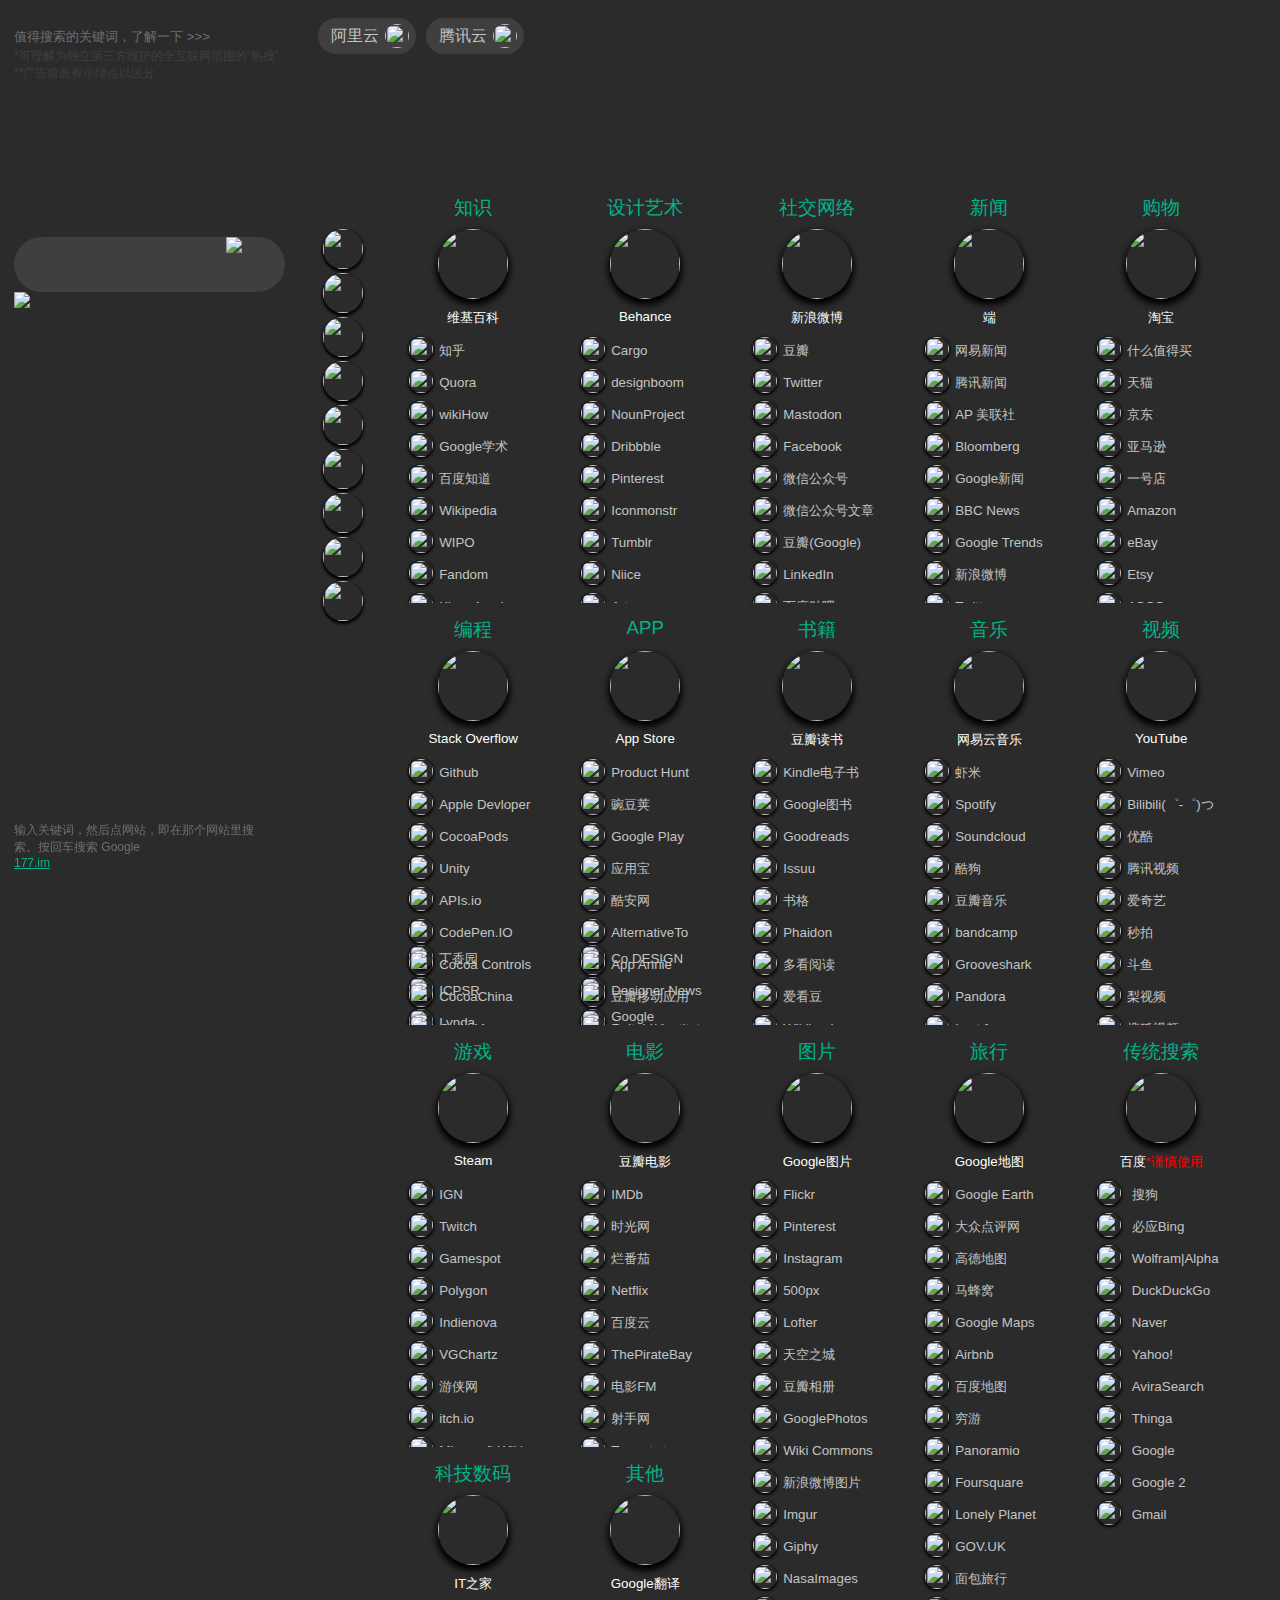
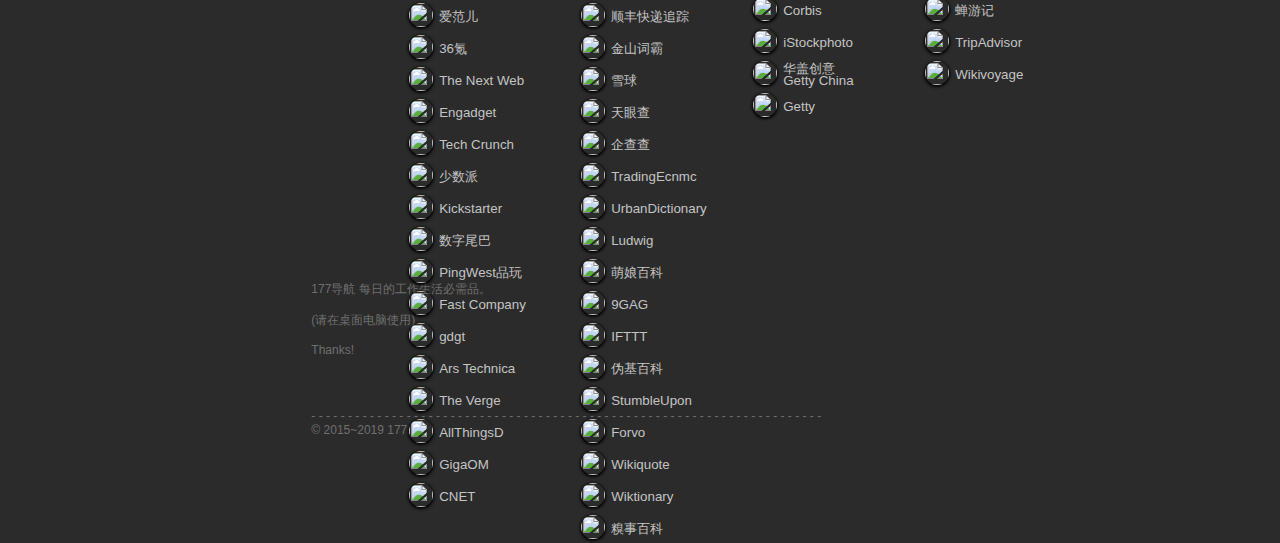
==== commit 0f395021: "Update index.html" ====
--- a/index.html
+++ b/index.html
@@ -1098,10 +1098,10 @@
 <div class='catalog'>
 		<p class='catalogname'>音乐</p>	
 		<div class='top'>
-		<img  id='xiami' class="topicon" src="assets/icon/xiami.png?1"  onclick='search(this)' /><p class='topname'>虾米</p>
-		</div>
-    <div class='sub'>
-    <img  id='163music' src="grey.gif" data-original="assets/icon/163music.png"  class="subicon" onclick='search(this)' /><p class='subname'>网易云音乐</p>
+		<img  id='163music' class="topicon" src="assets/icon/163music.png"  onclick='search(this)' /><p class='topname'>网易云音乐</p>
+		</div>
+    <div class='sub'>
+    <img  id='xiami' src="grey.gif" data-original="assets/icon/xiami.png"  class="subicon" onclick='search(this)' /><p class='subname'>虾米</p>
     </div>
     <div class='sub'>
     <img  id='spotify' src="grey.gif" data-original="assets/icon/spotify.png"  class="subicon" onclick='search(this)' /><p class='subname'>Spotify</p>
@@ -1446,7 +1446,7 @@
 		<div class='catalog'>
 		<p class='catalogname'>科技数码</p>
 		<div class='top'>
-		<img  id='verge' class="topicon" src="assets/icon/verge.png"   onclick='search(this)' /><p class='topname'>The Verge</p>
+		<img  id='ithome' class="topicon" src="assets/icon/ithome.png"   onclick='search(this)' /><p class='topname'>IT之家</p>
 		</div>
     <div class='sub'>
     <img  id='ifanr' src="grey.gif" data-original="assets/icon/ifanr.png"  class="subicon" onclick='search(this)' /><p class='subname'>爱范儿</p>
@@ -1455,10 +1455,10 @@
     <img  id='36kr' src="grey.gif" data-original="assets/icon/36kr.png"  class="subicon" onclick='search(this)' /><p class='subname'>36氪</p>
     </div>
 		
-<div class='sub'>
+    <div class='sub'>
 		<img  id='tnw' src="grey.gif" data-original="assets/icon/tnw.png"  class="subicon" onclick='search(this)' /><p class='subname'>The Next Web</p>
 		</div>
-<div class='sub'>
+    <div class='sub'>
 		<img  id='engadget' src="grey.gif" data-original="assets/icon/engadget.png"  class="subicon" onclick='search(this)' /><p class='subname'>Engadget</p>
 		</div>
     <div class='sub'>
@@ -1487,7 +1487,7 @@
 		<img  id='arstechnica' src="grey.gif" data-original="assets/icon/arstechnica.png"  class="subicon" onclick='search(this)' /><p class='subname'>Ars Technica</p>
 		</div>
     <div class='sub'>
-    <img  id='ithome' src="grey.gif" data-original="assets/icon/ithome.png"  class="subicon" onclick='search(this)' /><p class='subname'>IT之家</p>
+    <img  id='verge' src="grey.gif" data-original="assets/icon/verge.png"  class="subicon" onclick='search(this)' /><p class='subname'>The Verge</p>
     </div>
 		<div class='sub'>
 		<img  id='allthingsd' src="grey.gif" data-original="assets/icon/allthingsd.png"  class="subicon" onclick='search(this)' /><p class='subname'>AllThingsD</p>
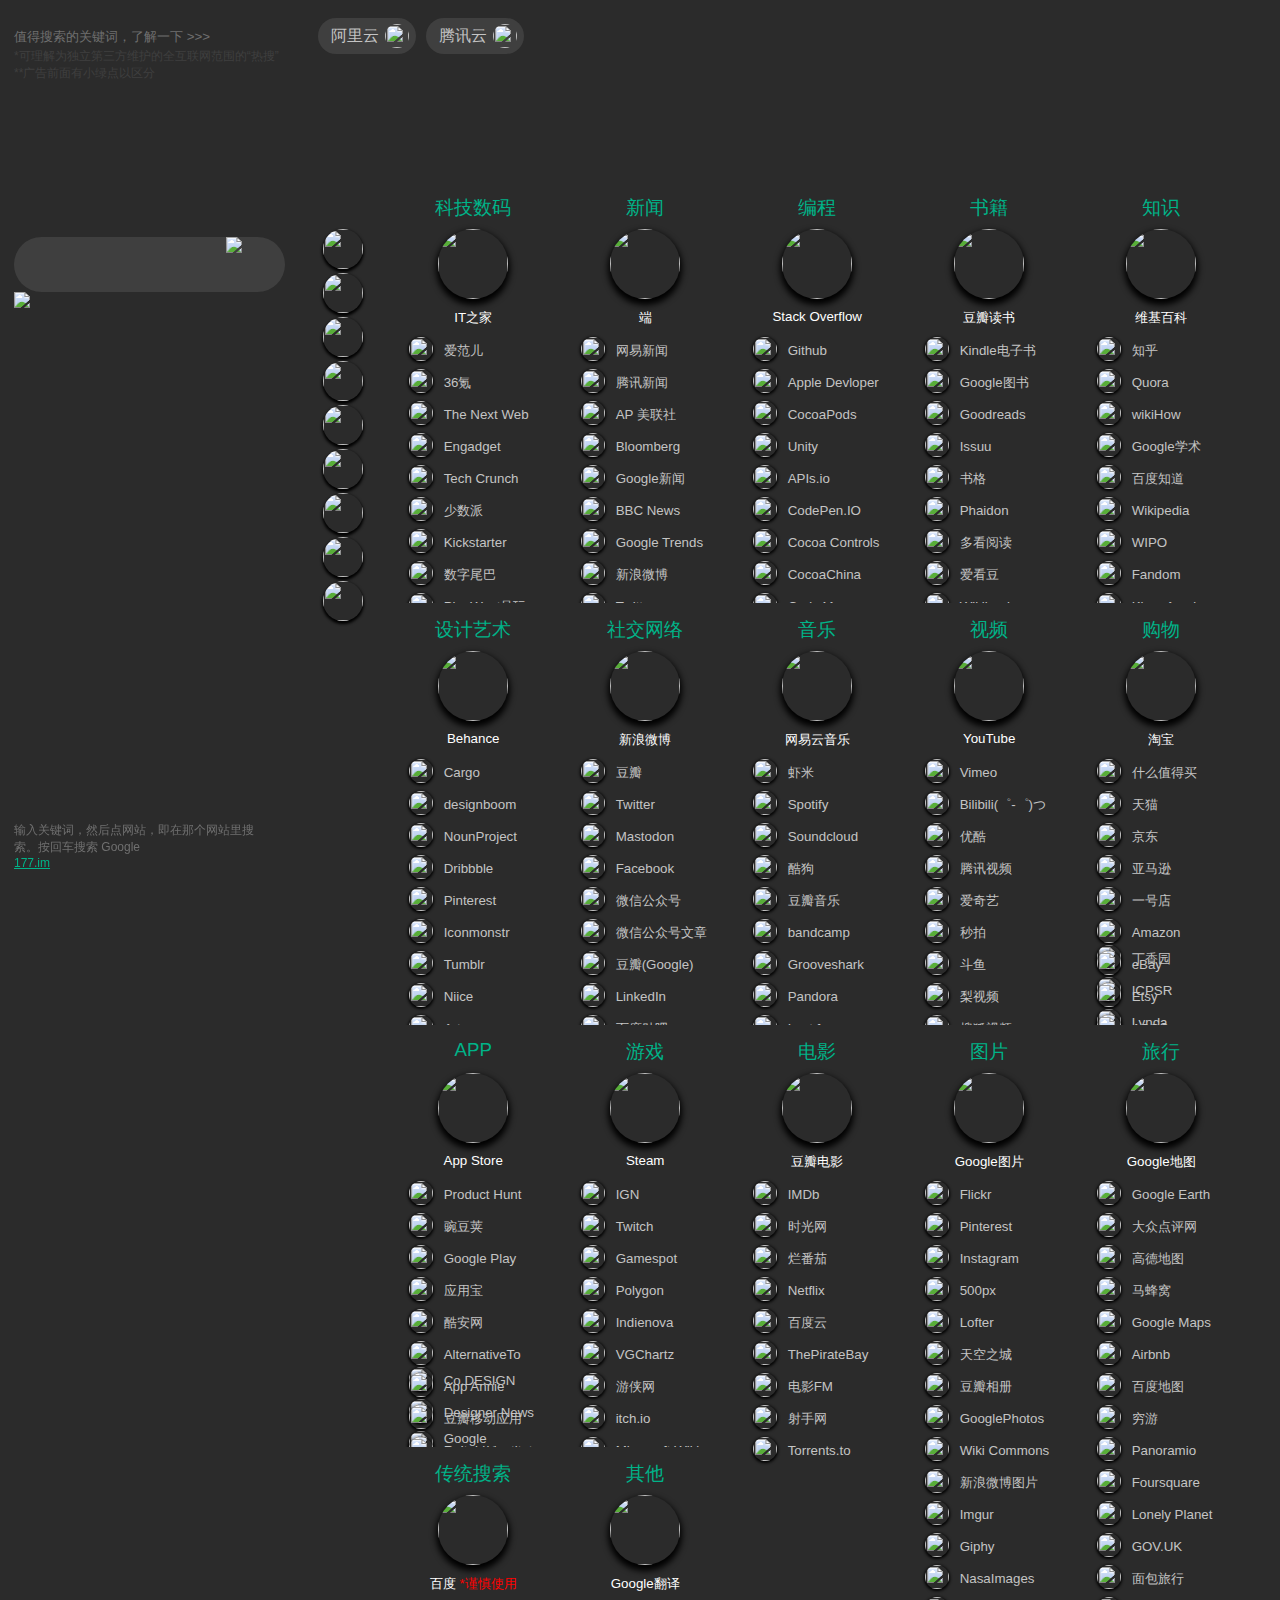
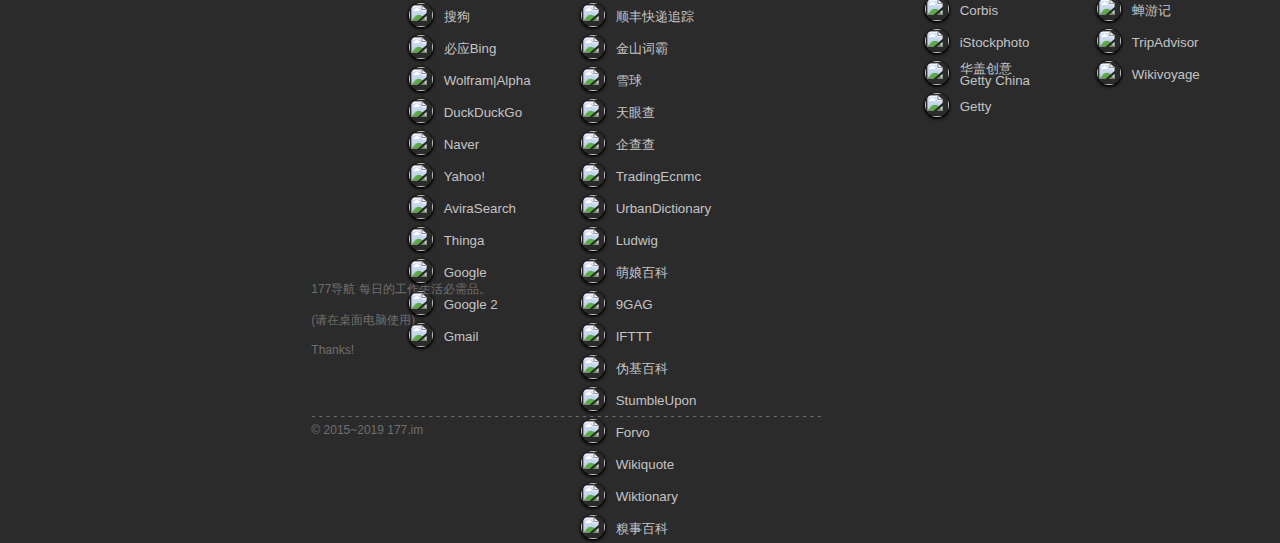
==== commit 21e6672c: "adjust" ====
--- a/index.html
+++ b/index.html
@@ -1,1624 +1,1759 @@
 <!DOCTYPE html>
 <html>
+
 <head>
-<link rel="shortcut icon" href="assets/images/favicon.ico" />
-<!--<script type="text/javascript" src="//use.typekit.net/cyg8ujn.js"></script>
-<script type="text/javascript">try{Typekit.load();}catch(e){}</script> -->
-
-	<meta charset="utf-8">
-<style type="text/css">
-  	 /* @font-face {
-  font-family: NuvoMediumWOFF;
-  src: url(nuvo-medium-woff-demo.woff) format("woff");
-       
-}*/
-		body{
-			background: #2B2B2B;
-font-family: "Lucida Grande","ff-nuvo-web-pro-1","ff-nuvo-web-pro-2", "Hiragino Sans GB", "Microsoft YaHei", "WenQuanYi Micro Hei", sans-serif; 
-		}
-	::selection {
-    	background:#00B388;
-    	color:#fff;
-	}
-	.kw input::selection {
-    	background:#00B388;
-    	color:#fff;
-	}
-  
-	a:link {color: #00B388;}
-  
-  a.wordsub:active {border: 1px solid #00B388;}
-	a:visited {color: #00B388;}
-	a:hover {color: #74D6C2;} 
-  a.wordsub:hover {border: 1px solid #00B388; } 
-  
-
-  	  .content{
-		    position: ;
-  	  	margin: 8% 0 0 0;
-  	  	width:100%;
-  	  	height: auto;
-  	  	float: left;
-  	  	font-family: "Lucida Grande","ff-nuvo-web-pro-1","ff-nuvo-web-pro-2", "Hiragino Sans GB", "Microsoft YaHei", "WenQuanYi Micro Hei", sans-serif; 
-  	  	
- 	  }
-  	  .kw{
-  	  	display:inline-block;
-  	  	height: ;
-  	  	width:19%; 
-        left: 10px;
-  	  	vertical-align: top;
-  	  	margin-top: 56px;
-  	  	margin-left: 4px;
-  	  	position: fixed;
-  	  }
-
-  	  .kw input{
-  	  	width:100%; 
-  	  	height:48px; 
-        left: 0;
-  	  	font-size:26px;
-  	  	color: white;
-  	  	border-width: 0px;
-  	  	border-radius: 30px;
-  	  	background-color: #3F3F3F;
-  	  	padding-left: 14px;
-  	  	padding-right: 14px;
-  	  	padding-top: 6px;
-  	  	font-family: "Lucida Grande","ff-nuvo-web-pro-1","ff-nuvo-web-pro-2", sans-serif;
-  	  	outline: none;
-  	  }
-
-      .hotword{
-        width:inherit;
-        height: 80px;
-        position: inherit;
-        background: url(icon/hwbg.png)repeat;
-        margin: -8px 0 0 -8px;
-      }
-      .word{
-        float: left;
-        
-        height: 36px;
-        position: relative;
-        margin: -14px 0px 0px 25%;
-        padding-top: 14px;
-
-      }
-
-  	  .searchicon{
-  	  	z-index: 2;
-  	  	position: absolute;
-		    margin-left: 87%;
-  	  }
-
-  	  .info{
-  	  	position: fixed;
-  	  	bottom: 2%;
-  	  	width:19%; 
-  	  	font-family:"Lucida Grande","ff-nuvo-web-pro-1","ff-nuvo-web-pro-2", "Hiragino Sans GB", "Microsoft YaHei", "WenQuanYi Micro Hei", sans-serif; 
-  	  	font-size: 9pt; 
-  	  	color: #6F6F6F;
-  	  }
-
-      .wordinfo{
-        position:absolute;
-        width:22%; 
-        margin:28px 0 0 14px;
-        font-family:"Lucida Grande","ff-nuvo-web-pro-1","ff-nuvo-web-pro-2", "Hiragino Sans GB", "Microsoft YaHei", "WenQuanYi Micro Hei", sans-serif; 
-        font-size: 10pt; 
-        font-weight: 400;
-        color: #6F6F6F;
-      }
-      .wordinfo2{
-        position:absolute;
-        width:22%; 
-        margin:30px 0 0 14px;
-        font-family:"Lucida Grande","ff-nuvo-web-pro-1","ff-nuvo-web-pro-2", "Hiragino Sans GB", "Microsoft YaHei", "WenQuanYi Micro Hei", sans-serif; 
-        font-size: 9pt; 
-        color: #3F3F3F;
-      }
-
-  	  .popular{
-           float: left;
-           position: relative;
-           display: inline-block;
-           width: 7%;
-           margin-left: 23%;
-           padding-top: 14px;
-  	  }
-  	  .entrances{
-  	  	display: inline-block;
-  	  	vertical-align: top;
-  	  	width: 70%;
-        float: left;
-       position: relative;
-  	  	/*background: blue;*/
-  	  }
-  	  .catalog{
-  	  	float: left;
-  	  	width: 160px;
-  	  	background: #2B2B2B;
-  	  	height: 328px;
-  	  	position: relative;
-  	  	margin: 0px 6px 80px 6px;
-  	  	padding-top: 14px;
-  	  }
-  	  .catalogname{
-  	  	font-size: 14pt;
-  	  	font-weight: 500;
-  	  	text-align: center;
-        height:34px;
-  	  	margin: 0;
-  	  	color: #00B388;
-  	  
-  	  	font-family:"Lucida Grande","ff-nuvo-web-pro-1","ff-nuvo-web-pro-2", "Hiragino Sans GB", "Microsoft YaHei", "WenQuanYi Micro Hei", sans-serif; 
-  	  }
-  	  .pop{
-  	  	display:inline-block;
-  	  	
-  	  	width:40px;
-  	  	height:40px;
-  	  	border-radius: 20px;
-  	  	box-shadow: 0px 2px 3px 1px rgba(0, 0, 0, 1);
-  	  	border: 6px white;
-  	  }
-  	  .more_list {
-  	  	background: #333333;
-  	  	position: absolute;
-  	  	z-index: 2;
-  	  	height: auto;
-  	  	box-shadow: -4px 4px 10px rgba(0, 0, 0, 0.2),
-			  	  	0px -1px 0px #333,
-  	  				4px 4px 10px rgba(0, 0, 0, 0.2),
-  	  				0px 4px 10px rgba(0, 0, 0, 0.2);
-  	  }
-
-  	  .top{
-  	  	text-align: center;
-
-  	  }
-
-  	  .top img {
-  	  	cursor: pointer;
-  	  }
-
-  	  .topicon{
-  	  	display:inline-block;
-  	  	
-  	  	width:70px;
-  	  	height: 70px;
-  	  	border-radius: 35px;
-  	  	box-shadow: 0px 4px 6px 2px rgba(0, 0, 0, 1);
-  	  	border: 6px white;
-  	  }
-  	  .topname{
-  	  	display:block;
-        margin: 6px 0 0 0;
-        height: 24px;
-  	  	font-size: 10pt;
-  	  	font-weight: 100;
-  	  	font-family:"Lucida Grande","ff-nuvo-web-pro-1","ff-nuvo-web-pro-2", "Hiragino Sans GB", "Microsoft YaHei", "WenQuanYi Micro Hei", sans-serif; 
-  	  	color: white;
-  	  	
-  	  }
-  	  .catalog .sub{
-  	  	display:inline-block;
-  	  	width:160px;
-  	  	margin-top: 0px;
-  	  	height: 32px;
-  	  	display:block;
-  	  	position: relative;
-  	  }
-      .addot{
-        background:#00B388;
-        width: 6px;
-        height:6px;
-        border-radius: 3px;
-        margin: 0px 6px 9px 0px;
-        display: inline-block;
-      }
-      .wordsub{
-        display:inline-block;
-        border: 1px solid transparent;
-        margin: 0px 6px 8px 0px;
-        padding: 0px 6px 0px 12px;
-        height: 34px;
-        border-radius: 18px;
-        background-color: #3F3F3F;
-        display:inline-block;
-        position: relative;
-      }
-
-
-  	  .subicon{
-  	  	display:inline-block;
-  	  	width: 24px;
-  	  	height: 24px;
-  	  	border-radius: 12px;
-  	  	box-shadow: 0px 1px 3px 1px rgba(0, 0, 0, 1);
-  	  	margin: 4px 0 0 16px;
-  	  }
-
-      .wordicon{
-        display:inline-block;
-        width: 24px;
-        height: 24px;
-        border-radius: 12px;
-        margin: 5px 0px 0px 6px;
-      }
-
-      .wordname{
-        display:inline-block;
-        margin:10px 0 0 0px;
-        padding-top: 0px;
-        font-size: 12pt;
-        line-height: ;
-        vertical-align: top;
-        font-family:"Lucida Grande","ff-nuvo-web-pro-1","ff-nuvo-web-pro-2", "Hiragino Sans GB", "Microsoft YaHei", "WenQuanYi Micro Hei", sans-serif; 
-        line-height: 90%;
-        word-break: break-all;
-        color: #C4C4C4;
-
-      }
-
-  	  .subname{
-  	  	display:inline-block;
-  	  	margin:7px 0 0 6px;
-  	  	padding-top: 5px;
-  	  	font-size: 10pt;
-  	  	line-height: ;
-  	  	vertical-align: top;
-  	  	font-family:"Lucida Grande","ff-nuvo-web-pro-1","ff-nuvo-web-pro-2", "Hiragino Sans GB", "Microsoft YaHei", "WenQuanYi Micro Hei", sans-serif; 
-  	  	line-height: 90%;
-  	  	word-break: break-all;
-  	  	color: #C4C4C4;
-  	  }
-  	  .subname2{
-  	  	display:inline-block;
-  	  	margin:1px 0 0 6px;
-  	  	padding-top: 5px;
-  	  	font-size: 10pt;
-  	  	line-height: ;
-  	  	vertical-align: top;
-  	  	font-family:"Lucida Grande","ff-nuvo-web-pro-1","ff-nuvo-web-pro-2", "Hiragino Sans GB", "Microsoft YaHei", "WenQuanYi Micro Hei", sans-serif; 
-  	  	line-height: 90%;
-  	  	word-break: break-all;
-  	  	color: #C4C4C4;
-  	  }
-
-  	  .more_button{
-  	  	vertical-align: bottom;
-  	  	
-  	  	z-index: 2;
-  	  	/*background-image: url(more.png);*/
-  	  }
-
-  	  .foot{
-  	  	float:left;
-  	  	display:inline-block;
-  	  	margin-left: 24%;
-  	  	font-family:"Lucida Grande","ff-nuvo-web-pro-1","ff-nuvo-web-pro-2", "Hiragino Sans GB", "Microsoft YaHei", "WenQuanYi Micro Hei", sans-serif; 
-  	  	font-size: 9pt; 
-  	  	color: #6F6F6F;
-  	  	width: 70%;
-  	  }  
-
-  	  .about{
-  	  	
-  	  }
-
-  	  .share{
-  	  	position: 10%;  	  	
-  	  	float:right;
-  	  	width:6%;
-  	  }
-
-  	  .comment {
-  	  	color: #eee;
-  	  	text-align: left;
-  	  }
-  	  #disqus_thread {
-  	  	display: none;
-  	  }
-
-  	  .copyright{
-
-  	  	float:left;
-  	  }
-  	</style>
-
-    <title>177 导航</title>
+    <link rel="shortcut icon" href="assets/images/favicon.ico" />
+
+    <meta charset="utf-8">
+    <style type="text/css">
+        body {
+            background: #2B2B2B;
+            font-family: "Lucida Grande", "ff-nuvo-web-pro-1", "ff-nuvo-web-pro-2", "Hiragino Sans GB", "Microsoft YaHei", "WenQuanYi Micro Hei", sans-serif;
+        }
+        
+         ::selection {
+            background: #00B388;
+            color: #fff;
+        }
+        
+        .kw input::selection {
+            background: #00B388;
+            color: #fff;
+        }
+        
+        a:link {
+            color: #00B388;
+        }
+        
+        a.wordsub:active {
+            border: 1px solid #00B388;
+        }
+        
+        a:visited {
+            color: #00B388;
+        }
+        
+        a:hover {
+            color: #74D6C2;
+        }
+        
+        a.wordsub:hover {
+            border: 1px solid #00B388;
+        }
+        
+        .content {
+            position: ;
+            margin: 8% 0 0 0;
+            width: 100%;
+            height: auto;
+            float: left;
+            font-family: "Lucida Grande", "ff-nuvo-web-pro-1", "ff-nuvo-web-pro-2", "Hiragino Sans GB", "Microsoft YaHei", "WenQuanYi Micro Hei", sans-serif;
+        }
+        
+        .kw {
+            display: inline-block;
+            height: ;
+            width: 19%;
+            left: 10px;
+            vertical-align: top;
+            margin-top: 56px;
+            margin-left: 4px;
+            position: fixed;
+        }
+        
+        .kw input {
+            width: 100%;
+            height: 48px;
+            left: 0;
+            font-size: 26px;
+            color: white;
+            border-width: 0px;
+            border-radius: 30px;
+            background-color: #3F3F3F;
+            padding-left: 14px;
+            padding-right: 14px;
+            padding-top: 6px;
+            font-family: "Lucida Grande", "ff-nuvo-web-pro-1", "ff-nuvo-web-pro-2", sans-serif;
+            outline: none;
+        }
+        
+        .hotword {
+            width: inherit;
+            height: 80px;
+            position: inherit;
+            background: url(icon/hwbg.png)repeat;
+            margin: -8px 0 0 -8px;
+        }
+        
+        .word {
+            float: left;
+            height: 36px;
+            position: relative;
+            margin: -14px 0px 0px 25%;
+            padding-top: 14px;
+        }
+        
+        .searchicon {
+            z-index: 2;
+            position: absolute;
+            margin-left: 87%;
+        }
+        
+        .info {
+            position: fixed;
+            bottom: 2%;
+            width: 19%;
+            font-family: "Lucida Grande", "ff-nuvo-web-pro-1", "ff-nuvo-web-pro-2", "Hiragino Sans GB", "Microsoft YaHei", "WenQuanYi Micro Hei", sans-serif;
+            font-size: 9pt;
+            color: #6F6F6F;
+        }
+        
+        .wordinfo {
+            position: absolute;
+            width: 22%;
+            margin: 28px 0 0 14px;
+            font-family: "Lucida Grande", "ff-nuvo-web-pro-1", "ff-nuvo-web-pro-2", "Hiragino Sans GB", "Microsoft YaHei", "WenQuanYi Micro Hei", sans-serif;
+            font-size: 10pt;
+            font-weight: 400;
+            color: #6F6F6F;
+        }
+        
+        .wordinfo2 {
+            position: absolute;
+            width: 22%;
+            margin: 30px 0 0 14px;
+            font-family: "Lucida Grande", "ff-nuvo-web-pro-1", "ff-nuvo-web-pro-2", "Hiragino Sans GB", "Microsoft YaHei", "WenQuanYi Micro Hei", sans-serif;
+            font-size: 9pt;
+            color: #3F3F3F;
+        }
+        
+        .popular {
+            float: left;
+            position: relative;
+            display: inline-block;
+            width: 7%;
+            margin-left: 23%;
+            padding-top: 14px;
+        }
+        
+        .entrances {
+            display: inline-block;
+            vertical-align: top;
+            width: 70%;
+            float: left;
+            position: relative;
+            /*background: blue;*/
+        }
+        
+        .catalog {
+            float: left;
+            width: 160px;
+            background: #2B2B2B;
+            height: 328px;
+            position: relative;
+            margin: 0px 6px 80px 6px;
+            padding-top: 14px;
+        }
+        
+        .catalogname {
+            font-size: 14pt;
+            font-weight: 500;
+            text-align: center;
+            height: 34px;
+            margin: 0;
+            color: #00B388;
+            font-family: "Lucida Grande", "ff-nuvo-web-pro-1", "ff-nuvo-web-pro-2", "Hiragino Sans GB", "Microsoft YaHei", "WenQuanYi Micro Hei", sans-serif;
+        }
+        
+        .pop {
+            display: inline-block;
+            width: 40px;
+            height: 40px;
+            border-radius: 20px;
+            box-shadow: 0px 2px 3px 1px rgba(0, 0, 0, 1);
+            border: 6px white;
+        }
+        
+        .more_list {
+            background: #333333;
+            position: absolute;
+            z-index: 2;
+            height: auto;
+            box-shadow: -4px 4px 10px rgba(0, 0, 0, 0.2), 0px -1px 0px #333, 4px 4px 10px rgba(0, 0, 0, 0.2), 0px 4px 10px rgba(0, 0, 0, 0.2);
+        }
+        
+        .top {
+            text-align: center;
+        }
+        
+        .top img {
+            cursor: pointer;
+        }
+        
+        .topicon {
+            display: inline-block;
+            width: 70px;
+            height: 70px;
+            border-radius: 35px;
+            box-shadow: 0px 4px 6px 2px rgba(0, 0, 0, 1);
+            border: 6px white;
+        }
+        
+        .topname {
+            display: block;
+            margin: 6px 0 0 0;
+            height: 24px;
+            font-size: 10pt;
+            font-weight: 100;
+            font-family: "Lucida Grande", "ff-nuvo-web-pro-1", "ff-nuvo-web-pro-2", "Hiragino Sans GB", "Microsoft YaHei", "WenQuanYi Micro Hei", sans-serif;
+            color: white;
+        }
+        
+        .catalog .sub {
+            display: inline-block;
+            width: 160px;
+            margin-top: 0px;
+            height: 32px;
+            display: block;
+            position: relative;
+        }
+        
+        .addot {
+            background: #00B388;
+            width: 6px;
+            height: 6px;
+            border-radius: 3px;
+            margin: 0px 6px 9px 0px;
+            display: inline-block;
+        }
+        
+        .wordsub {
+            display: inline-block;
+            border: 1px solid transparent;
+            margin: 0px 6px 8px 0px;
+            padding: 0px 6px 0px 12px;
+            height: 34px;
+            border-radius: 18px;
+            background-color: #3F3F3F;
+            display: inline-block;
+            position: relative;
+        }
+        
+        .subicon {
+            display: inline-block;
+            width: 24px;
+            height: 24px;
+            border-radius: 12px;
+            box-shadow: 0px 1px 3px 1px rgba(0, 0, 0, 1);
+            margin: 4px 0 0 16px;
+        }
+        
+        .wordicon {
+            display: inline-block;
+            width: 24px;
+            height: 24px;
+            border-radius: 12px;
+            margin: 5px 0px 0px 6px;
+        }
+        
+        .wordname {
+            display: inline-block;
+            margin: 10px 0 0 0px;
+            padding-top: 0px;
+            font-size: 12pt;
+            line-height: ;
+            vertical-align: top;
+            font-family: "Lucida Grande", "ff-nuvo-web-pro-1", "ff-nuvo-web-pro-2", "Hiragino Sans GB", "Microsoft YaHei", "WenQuanYi Micro Hei", sans-serif;
+            line-height: 90%;
+            word-break: break-all;
+            color: #C4C4C4;
+        }
+        
+        .subname {
+            display: inline-block;
+            margin: 7px 0 0 6px;
+            padding-top: 5px;
+            font-size: 10pt;
+            line-height: ;
+            vertical-align: top;
+            font-family: "Lucida Grande", "ff-nuvo-web-pro-1", "ff-nuvo-web-pro-2", "Hiragino Sans GB", "Microsoft YaHei", "WenQuanYi Micro Hei", sans-serif;
+            line-height: 90%;
+            word-break: break-all;
+            color: #C4C4C4;
+        }
+        
+        .subname2 {
+            display: inline-block;
+            margin: 1px 0 0 6px;
+            padding-top: 5px;
+            font-size: 10pt;
+            line-height: ;
+            vertical-align: top;
+            font-family: "Lucida Grande", "ff-nuvo-web-pro-1", "ff-nuvo-web-pro-2", "Hiragino Sans GB", "Microsoft YaHei", "WenQuanYi Micro Hei", sans-serif;
+            line-height: 90%;
+            word-break: break-all;
+            color: #C4C4C4;
+        }
+        
+        .more_button {
+            vertical-align: bottom;
+            z-index: 2;
+            /*background-image: url(more.png);*/
+        }
+        
+        .foot {
+            float: left;
+            display: inline-block;
+            margin-left: 24%;
+            font-family: "Lucida Grande", "ff-nuvo-web-pro-1", "ff-nuvo-web-pro-2", "Hiragino Sans GB", "Microsoft YaHei", "WenQuanYi Micro Hei", sans-serif;
+            font-size: 9pt;
+            color: #6F6F6F;
+            width: 70%;
+        }
+        
+        .about {}
+        
+        .share {
+            position: 10%;
+            float: right;
+            width: 6%;
+        }
+        
+        .comment {
+            color: #eee;
+            text-align: left;
+        }
+        
+        #disqus_thread {
+            display: none;
+        }
+        
+        .copyright {
+            float: left;
+        }
+    </style>
+
+    <title> 177 导航</title>
     <meta name="apple-mobile-web-app-capable" content="yes" />
-  <meta name="apple-mobile-web-app-status-bar-style" content="black" />
-  <link rel="apple-touch-icon-precomposed" href="ios.png"/>
-    
+    <meta name="apple-mobile-web-app-status-bar-style" content="black" />
+    <link rel="apple-touch-icon-precomposed" href="ios.png" />
+
 </head>
 
 <body>
-	<div id="fb-root"></div>
-
-<div class='hotword'>
-      <p class='wordinfo'>值得搜索的关键词，了解一下 >>></p></br>
-      <p class='wordinfo2'>*可理解为独立第三方维护的全互联网范围的“热搜”</br>**广告前面有小绿点以区分</p>
-      <div class='word'>
-        <a href="https://promotion.aliyun.com/ntms/yunparter/invite.html?userCode=5e3lfzbh" target="_blank" class='wordsub'onclick='ga('send', 'event', 'hotwords', 'click', 'e');'>
-          <div>
-            <p class='wordname'>阿里云</p><img src="assets/images/aliyun.png" class="wordicon">
-          </div>
-        </a>
-
-        <a href="https://cloud.tencent.com/redirect.php?redirect=1001&cps_key=4a5ddee5a29f458f6de46e4f27bc904e&from=console" target="_blank" class='wordsub'onclick='ga('send', 'event', 'hotwords', 'click', 'e');'>
-          <div>
-            <p class='wordname'>腾讯云</p><img src="assets/images/qcloud.png" class="wordicon">
-          </div>
-        </a>
-
-        <!--
-        <a href="https://s.weibo.com/weibo/金湖" target="_blank" class='wordsub'onclick='ga('send', 'event', 'hotwords', 'click', 'e');'><div>
-          <p class='wordname'>金湖</p><img src="http://lackar.com/aa/icon/sinaweibo.png" class="wordicon">
-        </div></a>
-
-        <a href="https://www.youtube.com/results?search_query=google+earth+studio" target="_blank" class='wordsub'onclick='ga('send', 'event', 'hotwords', 'click', 'e');'><div>
-          <p class='wordname'>google earth studio</p><img src="http://lackar.com/aa/icon/youtube.png" class="wordicon">
-        </div></a>
-        
-        <a href="https://s.weibo.com/weibo?q=%E8%89%BA%E6%9C%AF%E5%8D%87" target="_blank" class='wordsub'onclick='ga('send', 'event', 'hotwords', 'click', 'e');'><div>
-          <p class='wordname'>艺术升</p><img src="http://lackar.com/aa/icon/sinaweibo.png" class="wordicon">
-        </div></a>
-      
-        <a href="https://s.weibo.com/weibo/%E5%90%B4%E6%95%AC%E7%90%8F" target="_blank" class='wordsub'onclick='ga('send', 'event', 'hotwords', 'click', 'e');'><div>
-          <p class='wordname'>吴敬琏</p><img src="http://lackar.com/aa/icon/sinaweibo.png" class="wordicon">
-        </div></a>
-
-        
-        <a href="https://twitter.com/search?q=%E8%85%BE%E9%B3%8C" target="_blank" class='wordsub'onclick='ga('send', 'event', 'hotwords', 'click', 'e');'><div>
-          <p class='wordname'>腾鳌</p><img src="http://lackar.com/aa/icon/twitter.png" class="wordicon">
-        </div></a>
-
-        <a href="https://twitter.com/search?q=%E6%91%84%E5%BD%B1%E5%B8%88%E5%8D%A2%E5%B9%BF" target="_blank" class='wordsub'onclick='ga('send', 'event', 'hotwords', 'click', 'e');'><div>
-          <p class='wordname'>摄影师卢广</p><img src="http://lackar.com/aa/icon/twitter.png" class="wordicon">
-        </div></a>
-        
-
-        <a href="https://s.weibo.com/weibo/%E6%B3%89%E6%B8%AF" target="_blank" class='wordsub'onclick='ga('send', 'event', 'hotwords', 'click', 'e');'><div>
-          <p class='wordname'>泉港</p><img src="http://lackar.com/aa/icon/sinaweibo.png" class="wordicon">
-        </div></a>
-
-        <a href="https://www.google.com/search?q=%E8%80%92%E9%98%B3" target="_blank" class='wordsub'onclick='ga('send', 'event', 'hotwords', 'click', 'e');'><div>
-          <p class='wordname'>耒阳</p><img src="http://lackar.com/aa/icon/google.png" class="wordicon">
-        </div></a>
-        -->
-
-        <!--
-        <a href="https://miibo.taobao.com" target="_blank" class='wordsub' onclick='ga('send', 'event', 'hotwords', 'click', 'g');'><div>
-          <div class='addot' ></div><p class='wordname'>我是广告，点我</p><img src="http://lackar.com/aa/icon/taobao.png" class="wordicon">
-        </div></a>
-        -->
-      </div>
+    <div id="fb-root"></div>
+
+    <div class='hotword'>
+        <p class='wordinfo'>值得搜索的关键词，了解一下 >>></p>
+        </br>
+        <p class='wordinfo2'>*可理解为独立第三方维护的全互联网范围的“热搜”</br>**广告前面有小绿点以区分</p>
+        <div class='word'>
+            <a href="https://promotion.aliyun.com/ntms/yunparter/invite.html?userCode=5e3lfzbh" target="_blank" class='wordsub' onclick='ga(' send ', 'event ', 'hotwords ', 'click ', 'e ');'>
+                <div>
+                    <p class='wordname'>阿里云</p><img src="assets/images/aliyun.png" class="wordicon">
+                </div>
+            </a>
+
+            <a href="https://cloud.tencent.com/redirect.php?redirect=1001&cps_key=4a5ddee5a29f458f6de46e4f27bc904e&from=console" target="_blank" class='wordsub' onclick='ga(' send ', 'event ', 'hotwords ', 'click ', 'e ');'>
+                <div>
+                    <p class='wordname'>腾讯云</p><img src="assets/images/qcloud.png" class="wordicon">
+                </div>
+            </a>
+        </div>
 
     </div>
 
-	<div class='content'>
-    
-
-	<div class='kw'>
-    
-	<img src="assets/images/searchicon.png" class="searchicon">
-		<input  id="kw" autocomplete="off"><br/>
-		
-		<img src="assets/images/logo.png"></br>
-	<div class="info">
-		<p >输入关键词，然后点网站，即在那个网站里搜索。按回车搜索 Google<br>
-			 <a href="https://www.177.im" target="_blank">177.im</a> </p>
-			</div>
-		</div>
-
-		<div class='popular'>
-    <p class='catalogname'></p>
-      <div class='top'>
-        <img  id='google' src="assets/icon/google.png" class="pop" onclick='search(this)' />
-      </div>
-
-			<div class='top'>
-      <img  id='bing' class="pop" src="assets/icon/bing.png"  onclick='search(this)' />
-      </div>
-      
-			<div class='top'>
-			<img  id='douban' class="pop" src="assets/icon/douban.png"  onclick='search(this)' />	
-			</div>
-			<div class='top'>
-			<img  id='sinaweibo' class="pop" src="assets/icon/sinaweibo.png"  onclick='search(this)' />	
-			</div>
-			<div class='top'>
-			<img  id='googleimage' class="pop" src="assets/icon/googleimage.png"  onclick='search(this)' />
-			</div>
-			<div class='top'>
-			<img  id='pinterest' src="assets/icon/pinterest.png" class="pop" onclick='search(this)' />
-			</div>
-			<div class='top'>
-			<img  id='twitter' src="assets/icon/twitter.png" class="pop" onclick='search(this)' />
-			</div>
-      <div class='top'>
-      <img  id='googleditu' class="pop" src="assets/icon/googlemaps.png"  onclick='search(this)' />
-      </div>
-			<div class='top'>
-			<img  id='youdict' class="pop" src="assets/icon/youdict.png"  onclick='search(this)' />
-			</div>
-			
-			
-		</div>
-
-
-
-		<div class='entrances'>
-
-      
-    
-<div class='catalog'>
-		<p class='catalogname'>知识</p>
-		<div class='top'>
-		<img  id='wikipediazh' class="topicon" src="assets/icon/wikipedia.png"  onclick='search(this)' /><p class='topname'>维基百科</p>
-		</div>
-    <div class='sub'>
-		<img  id='zhihu' src="grey.gif" data-original="assets/icon/zhihu.png" class="subicon" onclick='search(this)' /><p class='subname'>知乎</p>
-		</div>
-    
-		<div class='sub'>
-		<img  id='quora' src="grey.gif" data-original="assets/icon/quora.png" class="subicon" onclick='search(this)' /><p class='subname'>Quora</p>
-		</div>
-    <div class='sub'>
-    <img  id='wikihow' src="grey.gif" data-original="assets/icon/wikihow.png"  class="subicon" onclick='search(this)' /><p class='subname'>wikiHow</p>
-    </div>
-    
-    <div class='sub'>
-    <img  id='googlescholar' src="grey.gif" data-original="assets/icon/googlescholar.png" class="subicon" onclick='search(this)' /><p class='subname'>Google学术</p>
-    </div>
-    <div class='sub'>
-		<img  id='baiduzhidao' src="grey.gif" data-original="assets/icon/baiduzhidao.png" class="subicon" onclick='search(this)' /><p class='subname'>百度知道</p>
-		</div>
-		
-		
-		
-		<div class='sub'>
-		<img  id='wikipediaen' src="grey.gif" data-original="assets/icon/wikipedia.png" class="subicon" onclick='search(this)' /><p class='subname'>Wikipedia</p>
-		</div>
-    <div class='sub'>
-    <img  id='wipo' src="grey.gif" data-original="assets/icon/wipo.png" class="subicon" onclick='search(this)' /><p class='subname'>WIPO</p>
-    </div>
-
-    <div class='sub'>
-    <img  id='fandom' src="grey.gif" data-original="assets/icon/fandom.png" class="subicon" onclick='search(this)' /><p class='subname'>Fandom</p>
-    </div>
-    <div class='sub'>
-    <img  id='khan' src="grey.gif" data-original="assets/icon/khan.png"  class="subicon" onclick='search(this)' /><p class='subname'>Khan Academy</p>
-    </div>
-    <div class='sub'>
-    <img  id='worldcat' src="grey.gif" data-original="assets/icon/worldcat.png"  class="subicon" onclick='search(this)' /><p class='subname'>WorldCat</p>
-    </div>
-    <div class='sub'>
-    <img  id='ted' src="grey.gif" data-original="assets/icon/ted.png"  class="subicon" onclick='search(this)' /><p class='subname'>TED</p>
-    </div>
-		<div class='sub'>
-    <img  id='xiachufang' src="grey.gif" data-original="assets/icon/xiachufang.png"  class="subicon" onclick='search(this)' /><p class='subname'>下厨房</p>
-    </div>
-    
-    <div class='sub'>
-    <img  id='mbalib' src="grey.gif" data-original="assets/icon/mbalib.png" class="subicon" onclick='search(this)' /><p class='subname'>MBA智库</p>
-    </div>
-		<div class='sub'>
-		<img  id='slideshare' src="grey.gif" data-original="assets/icon/slideshare.png"  class="subicon" onclick='search(this)' /><p class='subname'>Slideshare</p>
-		</div>
-    <div class='sub'>
-    <img  id='wenku' src="grey.gif" data-original="assets/icon/wenku.png"  class="subicon" onclick='search(this)' /><p class='subname'>百度文库</p>
-    </div>
-		<div class='sub'>
-		<img  id='guokr' src="grey.gif" data-original="assets/icon/guokr.png"  class="subicon" onclick='search(this)' /><p class='subname'>果壳</p>
-		</div>
-		<div class='sub'>
-		<img  id='wikia' src="grey.gif" data-original="assets/icon/wikia.png"  class="subicon" onclick='search(this)' /><p class='subname'>Wikia</p>
-		</div>
-		<div class='sub'>
-    <img  id='delicious' src="grey.gif" data-original="assets/icon/delicious.png"  class="subicon" onclick='search(this)' /><p class='subname'>Delicious</p>
-    </div>
-<!--<div class='sub'>
+    <div class='content'>
+        <div class='kw'>
+
+            <img src="assets/images/searchicon.png" class="searchicon">
+            <input id="kw" autocomplete="off"><br/>
+
+            <img src="assets/images/logo.png"></br>
+            <div class="info">
+                <p>输入关键词，然后点网站，即在那个网站里搜索。按回车搜索 Google<br>
+                    <a href="https://www.177.im" target="_blank">177.im</a> </p>
+            </div>
+        </div>
+
+        <div class='popular'>
+            <p class='catalogname'></p>
+            <div class='top'>
+                <img id='google' src="assets/icon/google.png" class="pop" onclick='search(this)' />
+            </div>
+
+            <div class='top'>
+                <img id='bing' class="pop" src="assets/icon/bing.png" onclick='search(this)' />
+            </div>
+
+            <div class='top'>
+                <img id='twitter' src="assets/icon/twitter.png" class="pop" onclick='search(this)' />
+            </div>
+
+            <div class='top'>
+                <img id='sinaweibo' class="pop" src="assets/icon/sinaweibo.png" onclick='search(this)' />
+            </div>
+
+            <div class='top'>
+                <img id='douban' class="pop" src="assets/icon/douban.png" onclick='search(this)' />
+            </div>
+
+            <div class='top'>
+                <img id='googleimage' class="pop" src="assets/icon/googleimage.png" onclick='search(this)' />
+            </div>
+            <div class='top'>
+                <img id='pinterest' src="assets/icon/pinterest.png" class="pop" onclick='search(this)' />
+            </div>
+
+            <div class='top'>
+                <img id='googleditu' class="pop" src="assets/icon/googlemaps.png" onclick='search(this)' />
+            </div>
+            <div class='top'>
+                <img id='youdict' class="pop" src="assets/icon/youdict.png" onclick='search(this)' />
+            </div>
+
+
+        </div>
+
+        <div class='entrances'>
+
+
+
+            <div class='catalog'>
+                <p class='catalogname'>科技数码</p>
+                <div class='top'>
+                    <img id='ithome' class="topicon" src="assets/icon/ithome.png" onclick='search(this)' />
+                    <p class='topname'>IT之家</p>
+                </div>
+                <div class='sub'>
+                    <img id='ifanr' src="grey.gif" data-original="assets/icon/ifanr.png" class="subicon" onclick='search(this)' />
+                    <p class='subname'>爱范儿</p>
+                </div>
+                <div class='sub'>
+                    <img id='36kr' src="grey.gif" data-original="assets/icon/36kr.png" class="subicon" onclick='search(this)' />
+                    <p class='subname'>36氪</p>
+                </div>
+
+                <div class='sub'>
+                    <img id='tnw' src="grey.gif" data-original="assets/icon/tnw.png" class="subicon" onclick='search(this)' />
+                    <p class='subname'>The Next Web</p>
+                </div>
+                <div class='sub'>
+                    <img id='engadget' src="grey.gif" data-original="assets/icon/engadget.png" class="subicon" onclick='search(this)' />
+                    <p class='subname'>Engadget</p>
+                </div>
+                <div class='sub'>
+                    <img id='techcrunch' src="grey.gif" data-original="assets/icon/techcrunch.png" class="subicon" onclick='search(this)' />
+                    <p class='subname'>Tech Crunch</p>
+                </div>
+                <div class='sub'>
+                    <img id='sspai' src="grey.gif" data-original="assets/icon/sspai.png" class="subicon" onclick='search(this)' />
+                    <p class='subname'>少数派</p>
+                </div>
+                <div class='sub'>
+                    <img id='kickstarter' src="grey.gif" data-original="assets/icon/kickstarter.png" class="subicon" onclick='search(this)' />
+                    <p class='subname'>Kickstarter</p>
+                </div>
+                <div class='sub'>
+                    <img id='dgtle' src="grey.gif" data-original="assets/icon/dgtle.png" class="subicon" onclick='search(this)' />
+                    <p class='subname'>数字尾巴</p>
+                </div>
+                <div class='sub'>
+                    <img id='pingwest' src="grey.gif" data-original="assets/icon/pingwest.png" class="subicon" onclick='search(this)' />
+                    <p class='subname'>PingWest品玩</p>
+                </div>
+                <div class='sub'>
+                    <img id='fastcompany' src="grey.gif" data-original="assets/icon/fastcompany.png" class="subicon" onclick='search(this)' />
+                    <p class='subname'>Fast Company</p>
+                </div>
+
+                <div class='sub'>
+                    <img id='gdgt' src="grey.gif" data-original="assets/icon/gdgt.png" class="subicon" onclick='search(this)' />
+                    <p class='subname'>gdgt</p>
+                </div>
+                <div class='sub'>
+                    <img id='arstechnica' src="grey.gif" data-original="assets/icon/arstechnica.png" class="subicon" onclick='search(this)' />
+                    <p class='subname'>Ars Technica</p>
+                </div>
+                <div class='sub'>
+                    <img id='verge' src="grey.gif" data-original="assets/icon/verge.png" class="subicon" onclick='search(this)' />
+                    <p class='subname'>The Verge</p>
+                </div>
+                <div class='sub'>
+                    <img id='allthingsd' src="grey.gif" data-original="assets/icon/allthingsd.png" class="subicon" onclick='search(this)' />
+                    <p class='subname'>AllThingsD</p>
+                </div>
+                <div class='sub'>
+                    <img id='gigaom' src="grey.gif" data-original="assets/icon/gigaom.png" class="subicon" onclick='search(this)' />
+                    <p class='subname'>GigaOM</p>
+                </div>
+                <div class='sub'>
+                    <img id='cnet' src="grey.gif" data-original="assets/icon/cnet.png" class="subicon" onclick='search(this)' />
+                    <p class='subname'>CNET</p>
+                </div>
+
+            </div>
+
+            <div class='catalog'>
+                <p class='catalogname'>新闻</p>
+                <div class='top'>
+                    <img id='theinitium' class="topicon" src="assets/icon/theinitium.png" onclick='search(this)' />
+                    <p class='topname'>端</p>
+                </div>
+
+
+                <div class='sub'>
+                    <img id='163news' src="grey.gif" data-original="assets/icon/163news.png" class="subicon" onclick='search(this)' />
+                    <p class='subname'>网易新闻</p>
+                </div>
+                <div class='sub'>
+                    <img id='qqnews' src="grey.gif" data-original="assets/icon/qqnews.png" class="subicon" onclick='search(this)' />
+                    <p class='subname'>腾讯新闻</p>
+                </div>
+                <div class='sub'>
+                    <img id='ap' src="grey.gif" data-original="assets/icon/ap.png" class="subicon" onclick='search(this)' />
+                    <p class='subname'>AP 美联社</p>
+                </div>
+                <div class='sub'>
+                    <img id='bloomberg' src="grey.gif" data-original="assets/icon/bloomberg.png" class="subicon" onclick='search(this)' />
+                    <p class='subname'>Bloomberg</p>
+                </div>
+
+
+
+                <div class='sub'>
+                    <img id='googlenewscn' src="grey.gif" data-original="assets/icon/googlenewscn.png" class="subicon" onclick='search(this)' />
+                    <p class='subname'>Google新闻</p>
+                </div>
+                <div class='sub'>
+                    <img id='bbcnews' src="grey.gif" data-original="assets/icon/bbcnews.png" class="subicon" onclick='search(this)' />
+                    <p class='subname'>BBC News</p>
+                </div>
+                <div class='sub'>
+                    <img id='googletrends' src="grey.gif" data-original="assets/icon/googletrends.png" class="subicon" onclick='search(this)' />
+                    <p class='subname'>Google Trends</p>
+                </div>
+
+
+                <div class='sub'>
+                    <img id='sinaweibo' src="grey.gif" data-original="assets/icon/sinaweibo.png" class="subicon" onclick='search(this)' />
+                    <p class='subname'>新浪微博</p>
+                </div>
+                <div class='sub'>
+                    <img id='twitter' src="grey.gif" data-original="assets/icon/twitter.png" class="subicon" onclick='search(this)' />
+                    <p class='subname'>Twitter</p>
+                </div>
+
+
+                <div class='sub'>
+                    <img id='reuters' src="grey.gif" data-original="assets/icon/reuters.png" class="subicon" onclick='search(this)' />
+                    <p class='subname'>Reuters 路透社</p>
+                </div>
+
+
+
+                <div class='sub'>
+                    <img id='cnn' src="grey.gif" data-original="assets/icon/cnn.png" class="subicon" onclick='search(this)' />
+                    <p class='subname'>CNN</p>
+                </div>
+
+
+                <div class='sub'>
+                    <img id='xinhua' src="grey.gif" data-original="assets/icon/xinhua.png" class="subicon" onclick='search(this)' />
+                    <p class='subname'>新华网</p>
+                </div>
+                <div class='sub'>
+                    <img id='qdaily' src="grey.gif" data-original="assets/icon/qdaily.png" class="subicon" onclick='search(this)' />
+                    <p class='subname'>好奇心日报</p>
+                </div>
+                <div class='sub'>
+                    <img id='feedly' src="grey.gif" data-original="assets/icon/feedly.png" class="subicon" onclick='search(this)' />
+                    <p class='subname'>Feedly</p>
+                </div>
+
+                <div class='sub'>
+                    <img id='jandan' src="grey.gif" data-original="assets/icon/jandan.png" class="subicon" onclick='search(this)' />
+                    <p class='subname'>煎蛋</p>
+                </div>
+
+                <div class='sub'>
+                    <img id='guardian' src="grey.gif" data-original="assets/icon/guardian.png" class="subicon" onclick='search(this)' />
+                    <p class='subname'>Guardian 卫报</p>
+                </div>
+                <div class='sub'>
+                    <img id='ifeng' src="grey.gif" data-original="assets/icon/ifeng.png" class="subicon" onclick='search(this)' />
+                    <p class='subname'>凤凰网</p>
+                </div>
+                <div class='sub'>
+                    <img id='wikinews' src="grey.gif" data-original="assets/icon/wikinews.png" class="subicon" onclick='search(this)' />
+                    <p class='subname'>Wikinews</p>
+                </div>
+
+            </div>
+
+            <div class='catalog'>
+                <p class='catalogname'>编程</p>
+                <div class='top'>
+                    <img id='stackoverflow' class="topicon" src="assets/icon/stackoverflow.png?1" onclick='search(this)' />
+                    <p class='topname'>Stack Overflow</p>
+                </div>
+                <div class='sub'>
+                    <img id='github' src="grey.gif" data-original="assets/icon/github.png" class="subicon" onclick='search(this)' />
+                    <p class='subname'>Github</p>
+                </div>
+                <div class='sub'>
+                    <img id='appledev' src="grey.gif" data-original="assets/icon/appledev.png" class="subicon" onclick='search(this)' />
+                    <p class='subname'>Apple Devloper</p>
+                </div>
+                <div class='sub'>
+                    <img id='cocoapods' src="grey.gif" data-original="assets/icon/cocoapods.png" class="subicon" onclick='search(this)' />
+                    <p class='subname'>CocoaPods</p>
+                </div>
+                <div class='sub'>
+                    <img id='unity' src="grey.gif" data-original="assets/icon/unity.png" class="subicon" onclick='search(this)' />
+                    <p class='subname'>Unity</p>
+                </div>
+                <div class='sub'>
+                    <img id='apisio' src="grey.gif" data-original="assets/icon/apisio.png" class="subicon" onclick='search(this)' />
+                    <p class='subname'>APIs.io</p>
+                </div>
+                <div class='sub'>
+                    <img id='codepen' src="grey.gif" data-original="assets/icon/codepen.png" class="subicon" onclick='search(this)' />
+                    <p class='subname'>CodePen.IO</p>
+                </div>
+                <div class='sub'>
+                    <img id='cocoacontrols' src="grey.gif" data-original="assets/icon/cocoacontrols.png" class="subicon" onclick='search(this)' />
+                    <p class='subname'>Cocoa Controls</p>
+                </div>
+                <div class='sub'>
+                    <img id='cocoachina' src="grey.gif" data-original="assets/icon/cocoachina.png" class="subicon" onclick='search(this)' />
+                    <p class='subname'>CocoaChina</p>
+                </div>
+                <div class='sub'>
+                    <img id='code4app' src="grey.gif" data-original="assets/icon/code4app.png" class="subicon" onclick='search(this)' />
+                    <p class='subname'>Code4App</p>
+                </div>
+                <div class='sub'>
+                    <img id='processing' src="grey.gif" data-original="assets/icon/processing.png" class="subicon" onclick='search(this)' />
+                    <p class='subname'>Processing</p>
+                </div>
+                <div class='sub'>
+                    <img id='v2ex' src="grey.gif" data-original="assets/icon/v2ex.png" class="subicon" onclick='search(this)' />
+                    <p class='subname'>V2EX</p>
+                </div>
+                <div class='sub'>
+                    <img id='alexa' src="grey.gif" data-original="assets/icon/alexa.png" class="subicon" onclick='search(this)' />
+                    <p class='subname'>Alexa</p>
+                </div>
+                <div class='sub'>
+                    <img id='godaddy' src="grey.gif" data-original="assets/icon/godaddy.png" class="subicon" onclick='search(this)' />
+                    <p class='subname'>GoDaddy</p>
+                </div>
+                <div class='sub'>
+                    <img id='namedotcom' src="grey.gif" data-original="assets/icon/namedotcom.png" class="subicon" onclick='search(this)' />
+                    <p class='subname'>Name.com</p>
+                </div>
+                <div class='sub'>
+                    <img id='csdn' src="grey.gif" data-original="assets/icon/csdn.png" class="subicon" onclick='search(this)' />
+                    <p class='subname'>CSDN</p>
+                </div>
+                <div class='sub'>
+                    <img id='shodan' src="grey.gif" data-original="assets/icon/shodan.png" class="subicon" onclick='search(this)' />
+                    <p class='subname'>Shodan</p>
+                </div>
+                <div class='sub'>
+                    <img id='w3school' src="grey.gif" data-original="assets/icon/w3school.png" class="subicon" onclick='search(this)' />
+                    <p class='subname'>w3school</p>
+                </div>
+            </div>
+
+            <div class='catalog'>
+                <p class='catalogname'>书籍</p>
+                <div class='top'>
+                    <img id='doubanbook' src="assets/icon/doubanbook.png" class="topicon" onclick='search(this)' />
+                    <p class='topname'>豆瓣读书</p>
+                </div>
+                <div class='sub'>
+                    <img id='kindle' src="grey.gif" data-original="assets/icon/kindle.png" class="subicon" onclick='search(this)' />
+                    <p class='subname'>Kindle电子书</p>
+                </div>
+                <div class='sub'>
+                    <img id='googlebook' src="grey.gif" data-original="assets/icon/googlebook.png" class="subicon" onclick='search(this)' />
+                    <p class='subname'>Google图书</p>
+                </div>
+                <div class='sub'>
+                    <img id='goodreads' src="grey.gif" data-original="assets/icon/goodreads.png" class="subicon" onclick='search(this)' />
+                    <p class='subname'>Goodreads</p>
+                </div>
+                <div class='sub'>
+                    <img id='issuu' src="grey.gif" data-original="assets/icon/issuu.png" class="subicon" onclick='search(this)' />
+                    <p class='subname'>Issuu</p>
+                </div>
+
+                <div class='sub'>
+                    <img id='shuge' src="grey.gif" data-original="assets/icon/shuge.png" class="subicon" onclick='search(this)' />
+                    <p class='subname'>书格</p>
+                </div>
+                <div class='sub'>
+                    <img id='phaidon' src="grey.gif" data-original="assets/icon/phaidon.png" class="subicon" onclick='search(this)' />
+                    <p class='subname'>Phaidon</p>
+                </div>
+                <div class='sub'>
+                    <img id='duokan' src="grey.gif" data-original="assets/icon/duokan.png" class="subicon" onclick='search(this)' />
+                    <p class='subname'>多看阅读</p>
+                </div>
+                <div class='sub'>
+                    <img id='ikandou' src="grey.gif" data-original="assets/icon/ikandou.png" class="subicon" onclick='search(this)' />
+                    <p class='subname'>爱看豆</p>
+                </div>
+                <div class='sub'>
+                    <img id='wikibooks' src="grey.gif" data-original="assets/icon/wikibooks.png" class="subicon" onclick='search(this)' />
+                    <p class='subname'>Wikibooks</p>
+                </div>
+
+                <div class='sub'>
+                    <img id='qidian' src="grey.gif" data-original="assets/icon/qidian.png" class="subicon" onclick='search(this)' />
+                    <p class='subname'>起点中文小说网</p>
+                </div>
+                <div class='sub'>
+                    <img id='weipan' src="grey.gif" data-original="assets/icon/weipan.png" class="subicon" onclick='search(this)' />
+                    <p class='subname'>微盘</p>
+                </div>
+
+            </div>
+
+
+            <div class='catalog'>
+                <p class='catalogname'>知识</p>
+                <div class='top'>
+                    <img id='wikipediazh' class="topicon" src="assets/icon/wikipedia.png" onclick='search(this)' />
+                    <p class='topname'>维基百科</p>
+                </div>
+                <div class='sub'>
+                    <img id='zhihu' src="grey.gif" data-original="assets/icon/zhihu.png" class="subicon" onclick='search(this)' />
+                    <p class='subname'>知乎</p>
+                </div>
+
+                <div class='sub'>
+                    <img id='quora' src="grey.gif" data-original="assets/icon/quora.png" class="subicon" onclick='search(this)' />
+                    <p class='subname'>Quora</p>
+                </div>
+                <div class='sub'>
+                    <img id='wikihow' src="grey.gif" data-original="assets/icon/wikihow.png" class="subicon" onclick='search(this)' />
+                    <p class='subname'>wikiHow</p>
+                </div>
+
+                <div class='sub'>
+                    <img id='googlescholar' src="grey.gif" data-original="assets/icon/googlescholar.png" class="subicon" onclick='search(this)' />
+                    <p class='subname'>Google学术</p>
+                </div>
+                <div class='sub'>
+                    <img id='baiduzhidao' src="grey.gif" data-original="assets/icon/baiduzhidao.png" class="subicon" onclick='search(this)' />
+                    <p class='subname'>百度知道</p>
+                </div>
+
+
+
+                <div class='sub'>
+                    <img id='wikipediaen' src="grey.gif" data-original="assets/icon/wikipedia.png" class="subicon" onclick='search(this)' />
+                    <p class='subname'>Wikipedia</p>
+                </div>
+                <div class='sub'>
+                    <img id='wipo' src="grey.gif" data-original="assets/icon/wipo.png" class="subicon" onclick='search(this)' />
+                    <p class='subname'>WIPO</p>
+                </div>
+
+                <div class='sub'>
+                    <img id='fandom' src="grey.gif" data-original="assets/icon/fandom.png" class="subicon" onclick='search(this)' />
+                    <p class='subname'>Fandom</p>
+                </div>
+                <div class='sub'>
+                    <img id='khan' src="grey.gif" data-original="assets/icon/khan.png" class="subicon" onclick='search(this)' />
+                    <p class='subname'>Khan Academy</p>
+                </div>
+                <div class='sub'>
+                    <img id='worldcat' src="grey.gif" data-original="assets/icon/worldcat.png" class="subicon" onclick='search(this)' />
+                    <p class='subname'>WorldCat</p>
+                </div>
+                <div class='sub'>
+                    <img id='ted' src="grey.gif" data-original="assets/icon/ted.png" class="subicon" onclick='search(this)' />
+                    <p class='subname'>TED</p>
+                </div>
+                <div class='sub'>
+                    <img id='xiachufang' src="grey.gif" data-original="assets/icon/xiachufang.png" class="subicon" onclick='search(this)' />
+                    <p class='subname'>下厨房</p>
+                </div>
+
+                <div class='sub'>
+                    <img id='mbalib' src="grey.gif" data-original="assets/icon/mbalib.png" class="subicon" onclick='search(this)' />
+                    <p class='subname'>MBA智库</p>
+                </div>
+                <div class='sub'>
+                    <img id='slideshare' src="grey.gif" data-original="assets/icon/slideshare.png" class="subicon" onclick='search(this)' />
+                    <p class='subname'>Slideshare</p>
+                </div>
+                <div class='sub'>
+                    <img id='wenku' src="grey.gif" data-original="assets/icon/wenku.png" class="subicon" onclick='search(this)' />
+                    <p class='subname'>百度文库</p>
+                </div>
+                <div class='sub'>
+                    <img id='guokr' src="grey.gif" data-original="assets/icon/guokr.png" class="subicon" onclick='search(this)' />
+                    <p class='subname'>果壳</p>
+                </div>
+                <div class='sub'>
+                    <img id='wikia' src="grey.gif" data-original="assets/icon/wikia.png" class="subicon" onclick='search(this)' />
+                    <p class='subname'>Wikia</p>
+                </div>
+                <div class='sub'>
+                    <img id='delicious' src="grey.gif" data-original="assets/icon/delicious.png" class="subicon" onclick='search(this)' />
+                    <p class='subname'>Delicious</p>
+                </div>
+                <!--<div class='sub'>
 		<img  id='coursera' src="grey.gif" data-original="assets/icon/coursera.png"  class="subicon" onclick='search(this)' /><p class='subname'>Coursera</p>
 		</div>-->
-		
-		<!--<div class='sub'>
+
+                <!--<div class='sub'>
 		<img  id='knowyourmeme' src="grey.gif" data-original="assets/icon/knowyourmeme.png"  class="subicon" onclick='search(this)' /><p class='subname2'>Know Your</br>Meme</p>
 		</div>-->
-    <div class='sub'>
-    <img  id='instructables' src="grey.gif" data-original="assets/icon/instructables.png"  class="subicon" onclick='search(this)' /><p class='subname'>Instructables</p>
-    </div>
-		<div class='sub'>
-		<img  id='dxy' src="grey.gif" data-original="assets/icon/dxy.png"  class="subicon" onclick='search(this)' /><p class='subname'>丁香园</p>
-		</div>
-		
-		<div class='sub'>
-		<img  id='icpsr' src="grey.gif" data-original="assets/icon/icpsr.png"  class="subicon" onclick='search(this)' /><p class='subname'>ICPSR</p>
-		</div>
-		<!--<div class='sub'>
-		<img  id='wikidata' src="grey.gif" data-original="assets/icon/wikidata.png"  class="subicon" onclick='search(this)' /><p class='subname'>Wikidata</p>
-		</div>-->
-		
-
-		<div class='sub'>
-		<img  id='lynda' src="grey.gif" data-original="assets/icon/lynda.png"  class="subicon" onclick='search(this)' /><p class='subname'>Lynda</p>
-		</div>
-
-<!--<div class='sub'>
-		<img  id='ehow' src="grey.gif" data-original="assets/icon/ehow.png"  class="subicon" onclick='search(this)' /><p class='subname'>eHow</p>
-		</div>-->
-		<div class='sub'>
-		<img  id='howcast' src="grey.gif" data-original="assets/icon/howcast.png"  class="subicon" onclick='search(this)' /><p class='subname'>Howcast</p>
-		</div>
-<div class='sub'>
-		<img  id='internetarchive' src="grey.gif" data-original="assets/icon/internetarchive.png"  class="subicon" onclick='search(this)' /><p class='subname2'>Internet</br>Archive</p>
-		</div>
-    
-		</div>
-
-		
-
-<div class='catalog'>
-		<p class='catalogname'>设计艺术</p>
-		<div class='top'>
-		<img  id='behance' class="topicon" src="assets/icon/behance.png"  onclick='search(this)' /><p class='topname'>Behance</p>
-		</div>
-		<div class='sub'>
-    <img  id='cargo' src="grey.gif" data-original="assets/icon/cargo.png" class="subicon" onclick='search(this)' /><p class='subname'>Cargo</p>
-    </div>
-		<div class='sub'>
-		<img  id='designboom' src="grey.gif" data-original="assets/icon/designboom.png"  class="subicon" onclick='search(this)' /><p class='subname'>designboom</p>
-		</div>
-		<div class='sub'>
-		<img  id='nounproject' src="grey.gif" data-original="assets/icon/nounproject.png" class="subicon" onclick='search(this)' /><p class='subname'>NounProject</p>
-		</div>
-<div class='sub'>
-		<img  id='dribbble' src="grey.gif" data-original="assets/icon/dribbble.png" class="subicon" onclick='search(this)' /><p class='subname'>Dribbble</p>
-		</div>
-		
-		<div class='sub'>
-		<img  id='pinterest' src="grey.gif" data-original="assets/icon/pinterest.png" class="subicon" onclick='search(this)' /><p class='subname'>Pinterest</p>
-		</div>
-		<div class='sub'>
-		<img  id='iconmonstr' src="grey.gif" data-original="assets/icon/iconmonstr.png" class="subicon" onclick='search(this)' /><p class='subname'>Iconmonstr</p>
-		</div>
-		<div class='sub'>
-		<img  id='tumblr' src="grey.gif" data-original="assets/icon/tumblr.png" class="subicon" onclick='search(this)' /><p class='subname'>Tumblr</p>
-		</div>
-    <div class='sub'>
-    <img  id='niice' src="grey.gif" data-original="assets/icon/niice.png" class="subicon" onclick='search(this)' /><p class='subname'>Niice</p>
-    </div>
-		<div class='sub'>
-		<img  id='artsy' src="grey.gif" data-original="assets/icon/artsy.png"  class="subicon" onclick='search(this)' /><p class='subname'>Artsy</p>
-		</div>
-		<div class='sub'>
-		<img  id='artstack' src="grey.gif" data-original="assets/icon/artstack.png"  class="subicon" onclick='search(this)' /><p class='subname'>ArtStack</p>
-		</div>
-		
-		
-		<div class='sub'>
-		<img  id='deviantart' src="grey.gif" data-original="assets/icon/deviantart.png"  class="subicon" onclick='search(this)' /><p class='subname'>deviantArt</p>
-		</div>
-		<div class='sub'>
-		<img  id='artstation' src="grey.gif" data-original="assets/icon/artstation.png"  class="subicon" onclick='search(this)' /><p class='subname'>Artstation</p>
-		</div>
-    <div class='sub'>
-    <img  id='pixiv' src="grey.gif" data-original="assets/icon/pixiv.png"  class="subicon" onclick='search(this)' /><p class='subname'>Pixiv</p>
-    </div>
-    <!--
-    <div class='sub'>
-    <img  id='themeforest' src="grey.gif" data-original="assets/icon/tthemeforestut.png"  class="subicon" onclick='search(this)' /><p class='subname'>ThemeForest</p>
-    </div>
-    <div class='sub'>
-    <img  id='graphicburger' src="grey.gif" data-original="assets/icon/graphicburger.png"  class="subicon" onclick='search(this)' /><p class='subname'>GraphicBurger</p>
-    </div>-->
-<div class='sub'>
-    <img  id='houzz' src="grey.gif" data-original="assets/icon/houzz.png" class="subicon" onclick='search(this)' /><p class='subname'>Houzz</p>
-    </div>
-<div class='sub'>
-		<img  id='archdaily' src="grey.gif" data-original="assets/icon/archdaily.png" class="subicon" onclick='search(this)' /><p class='subname'>Arch Daily</p>
-		</div>
-    <!--<div class='sub'>
-    <img  id='archilovers' src="grey.gif" data-original="assets/icon/archilovers.png" class="subicon" onclick='search(this)' /><p class='subname'>Archilovers</p>
-    </div>
-    <div class='sub'>
-    <img  id='architizer' src="grey.gif" data-original="assets/icon/architizer.png" class="subicon" onclick='search(this)' /><p class='subname'>Architizer</p>
-    </div>-->
-    <div class='sub'>
-    <img  id='sketchfab' src="grey.gif" data-original="assets/icon/sketchfab.png" class="subicon" onclick='search(this)' /><p class='subname'>Sketchfab</p>
-    </div>
-<!--<div class='sub'>
-		<img  id='visualy' src="grey.gif" data-original="assets/icon/visualy.png"  class="subicon" onclick='search(this)' /><p class='subname'>Visual.ly</p>
-		</div>
-		<div class='sub'>
-		<img  id='smashingmagazine' src="grey.gif" data-original="assets/icon/smashingmagazine.png"  class="subicon" onclick='search(this)' /><p class='subname2'>Smashing</br>Magazine</p>
-		</div>
-    <div class='sub'>
-    <img  id='patterntap' src="grey.gif" data-original="assets/icon/patterntap.png"  class="subicon" onclick='search(this)' /><p class='subname'>PatternTap</p>
-    </div>
-		<div class='sub'>
-		<img  id='iconfinder' src="grey.gif" data-original="assets/icon/iconfinder.png"  class="subicon" onclick='search(this)' /><p class='subname'>IconFinder</p>
-		</div>
-<div class='sub'>
-		<img  id='logopond' src="grey.gif" data-original="assets/icon/logopond.png"  class="subicon" onclick='search(this)' /><p class='subname'>Logopond</p>
-		</div>
-    <div class='sub'>
-    <img  id='seeklogo' src="grey.gif" data-original="assets/icon/seeklogo.png"  class="subicon" onclick='search(this)' /><p class='subname'>SeekLogo</p>
-    </div>-->
-		<div class='sub'>
-		<img  id='myfonts' src="grey.gif" data-original="assets/icon/myfonts.png"  class="subicon" onclick='search(this)' /><p class='subname'>MyFonts</p>
-		</div>
-		<div class='sub'>
-		<img  id='typekit' src="grey.gif" data-original="assets/icon/typekit.png"  class="subicon" onclick='search(this)' /><p class='subname'>Typekit</p>
-		</div>
-    <div class='sub'>
-    <img  id='hypebeast' src="grey.gif" data-original="assets/icon/hypebeast.png"  class="subicon" onclick='search(this)' /><p class='subname'>Hypebeast</p>
-    </div>
-    <div class='sub'>
-    <img  id='fastcodesign' src="grey.gif" data-original="assets/icon/fastcodesign.png"  class="subicon" onclick='search(this)' /><p class='subname'>Co.DESIGN</p>
-    </div>
-    <div class='sub'>
-    <img  id='designernews' src="grey.gif" data-original="assets/icon/designernews.png" class="subicon" onclick='search(this)' /><p class='subname'>Designer News</p>
-    </div>
-    <!--
-    <div class='sub'>
-    <img  id='brandtale' src="grey.gif" data-original="assets/icon/brandtale.png"  class="subicon" onclick='search(this)' /><p class='subname'>Brandtale</p>
-    </div>
-<div class='sub'>
-    <img  id='chromeexp' src="grey.gif" data-original="assets/icon/chromeexp.png"  class="subicon" onclick='search(this)' /><p class='subname'>Chrome</br>Experiments</p>
-    </div>-->
-		<div class='sub'>
-		<img  id='googleart' src="grey.gif" data-original="assets/icon/googleart.png"  class="subicon" onclick='search(this)' /><p class='subname2'>Google</br>Cultural Institute</p>
-		</div>
-		
-<!--<div class='sub'>
-		<img  id='moma' src="grey.gif" data-original="assets/icon/moma.png"  class="subicon" onclick='search(this)' /><p class='subname'>MoMA</p>
-		</div>-->
-		
-
-
-		</div>
-
-    <div class='catalog'>
-    <p class='catalogname'>社交网络</p>
-    <div class='top'>
-    <img  id='sinaweibo' class="topicon" src="assets/icon/sinaweibo.png"  onclick='search(this)' /><p class='topname'>新浪微博</p>
-    </div>
-<div class='sub'>
-    <img  id='douban' src="grey.gif" data-original="assets/icon/douban.png" class="subicon" onclick='search(this)' /><p class='subname'>豆瓣</p>
-    </div>
-
-<div class='sub'>
-    <img  id='twitter' src="grey.gif" data-original="assets/icon/twitter.png"  class="subicon" onclick='search(this)' /><p class='subname'>Twitter</p>
-    </div>
-    <div class='sub'>
-    <img  id='mastodon' src="grey.gif" data-original="assets/icon/mastodon.png"  class="subicon" onclick='search(this)' /><p class='subname'>Mastodon</p>
-    </div>
-    <div class='sub'>
-    <img  id='facebook' src="grey.gif" data-original="assets/icon/facebook.png?1"  class="subicon" onclick='search(this)' /><p class='subname'>Facebook</p>
-    </div>
-    <div class='sub'>
-    <img  id='wxgongzhonghao' src="grey.gif" data-original="assets/icon/wxgongzhonghao.png"  class="subicon" onclick='search(this)' /><p class='subname'>微信公众号</p>
-    </div>
-    <div class='sub'>
-    <img  id='wxwenzhang' src="grey.gif" data-original="assets/icon/wxwenzhang.png"  class="subicon" onclick='search(this)' /><p class='subname'>微信公众号文章</p>
-    </div>
-    <div class='sub'>
-    <img  id='google-douban' src="grey.gif" data-original="assets/icon/google-douban.png"  class="subicon" onclick='search(this)' /><p class='subname'>豆瓣(Google)</p>
-    </div>
-    <div class='sub'>
-    <img  id='linkedin' src="grey.gif" data-original="assets/icon/linkedin.png" class="subicon" onclick='search(this)' /><p class='subname'>LinkedIn</p>
-    </div>
-    <div class='sub'>
-    <img  id='tieba' src="grey.gif" data-original="assets/icon/tieba.png"  class="subicon" onclick='search(this)' /><p class='subname'>百度贴吧</p>
-    </div>
-    <div class='sub'>
-    <img  id='reddit' src="grey.gif" data-original="assets/icon/reddit.png"  class="subicon" onclick='search(this)' /><p class='subname'>Reddit</p>
-    </div>
-    <div class='sub'>
-    <img  id='medium' src="grey.gif" data-original="assets/icon/medium.png"  class="subicon" onclick='search(this)' /><p class='subname'>Medium</p>
-    </div>
-    <div class='sub'>
-    <img  id='jianshu' src="grey.gif" data-original="assets/icon/jianshu.png"  class="subicon" onclick='search(this)' /><p class='subname'>简书</p>
-    </div>
-    
-    
-    
-    
-    
-    
-    <div class='sub'>
-    <img  id='tumblrblog' src="grey.gif" data-original="assets/icon/tumblrblog.png"  class="subicon" onclick='search(this)' /><p class='subname'>Tumblr</p>
-    </div>
-    <div class='sub'>
-    <img  id='pixnet' src="grey.gif" data-original="assets/icon/pixnet.png"  class="subicon" onclick='search(this)' /><p class='subname'>痞客邦</p>
-    </div>
-    <div class='sub'>
-    <img  id='googleplus' src="grey.gif" data-original="assets/icon/googleplus.png"  class="subicon" onclick='search(this)' /><p class='subname'>Google+</p>
-    </div>
-    <div class='sub'>
-    <img  id='tagboard' src="grey.gif" data-original="assets/icon/tagboard.png"  class="subicon" onclick='search(this)' /><p class='subname'>Tagboard</p>
-    </div>
-    
-    
-  
-    <div class='sub'>
-    <img  id='tianya' src="grey.gif" data-original="assets/icon/tianya.png"  class="subicon" onclick='search(this)' /><p class='subname'>天涯社区</p>
-    </div>
-    <div class='sub'>
-    <img  id='mop' src="grey.gif" data-original="assets/icon/mop.png"  class="subicon" onclick='search(this)' /><p class='subname'>mop</p>
-    </div>
-    <div class='sub'>
-    <img  id='kdnet' src="grey.gif" data-original="assets/icon/kdnet.png"  class="subicon" onclick='search(this)' /><p class='subname'>凯迪</p>
-    </div>
-    </div>
-
-    <div class='catalog'>
-    <p class='catalogname'>新闻</p>
-    <div class='top'>
-    <img  id='theinitium' class="topicon" src="assets/icon/theinitium.png"  onclick='search(this)' />
-    <p class='topname'>端</p>
-</div>
-    
-    
-    <div class='sub'>
-    <img  id='163news' src="grey.gif" data-original="assets/icon/163news.png"  class="subicon" onclick='search(this)' /><p class='subname'>网易新闻</p>
-    </div>
-    <div class='sub'>
-    <img  id='qqnews' src="grey.gif" data-original="assets/icon/qqnews.png"  class="subicon" onclick='search(this)' /><p class='subname'>腾讯新闻</p>
-    </div>
-    <div class='sub'>
-    <img  id='ap' src="grey.gif" data-original="assets/icon/ap.png"  class="subicon" onclick='search(this)' /><p class='subname'>AP 美联社</p>
-    </div>
-    <div class='sub'>
-    <img  id='bloomberg' src="grey.gif" data-original="assets/icon/bloomberg.png"  class="subicon" onclick='search(this)' /><p class='subname'>Bloomberg</p>
-    </div>
-    
-    
-    
-<div class='sub'>
-    <img  id='googlenewscn' src="grey.gif" data-original="assets/icon/googlenewscn.png"  class="subicon" onclick='search(this)' /><p class='subname'>Google新闻</p>
-    </div>
-    <div class='sub'>
-    <img  id='bbcnews' src="grey.gif" data-original="assets/icon/bbcnews.png"  class="subicon" onclick='search(this)' /><p class='subname'>BBC News</p>
-    </div>
-    <div class='sub'>
-    <img  id='googletrends' src="grey.gif" data-original="assets/icon/googletrends.png"  class="subicon" onclick='search(this)' /><p class='subname'>Google Trends</p>
-    </div>
-    
-    
-    
-    <!--<div class='sub'>
-    <img  id='wired' src="grey.gif" data-original="assets/icon/wired.png"  class="subicon" onclick='search(this)' /><p class='subname'>WIRED</p>
-    </div>-->
-    
-    <div class='sub'>
-    <img  id='sinaweibo' src="grey.gif" data-original="assets/icon/sinaweibo.png" class="subicon" onclick='search(this)' /><p class='subname'>新浪微博</p>
-    </div>
-<div class='sub'>
-    <img  id='twitter' src="grey.gif" data-original="assets/icon/twitter.png"  class="subicon" onclick='search(this)' /><p class='subname'>Twitter</p>
-    </div>
-    
-
-<div class='sub'>
-    <img  id='reuters' src="grey.gif" data-original="assets/icon/reuters.png"  class="subicon" onclick='search(this)' /><p class='subname'>Reuters 路透社</p>
-    </div>
-
-
-    
-    <div class='sub'>
-    <img  id='cnn' src="grey.gif" data-original="assets/icon/cnn.png"  class="subicon" onclick='search(this)' /><p class='subname'>CNN</p>
-    </div>
-
-    
-    <div class='sub'>
-    <img  id='xinhua' src="grey.gif" data-original="assets/icon/xinhua.png"  class="subicon" onclick='search(this)' /><p class='subname'>新华网</p>
-    </div>
-    <div class='sub'>
-    <img  id='qdaily' src="grey.gif" data-original="assets/icon/qdaily.png"  class="subicon" onclick='search(this)' /><p class='subname'>好奇心日报</p>
-    </div>
-    <div class='sub'>
-    <img  id='feedly' src="grey.gif" data-original="assets/icon/feedly.png"  class="subicon" onclick='search(this)' /><p class='subname'>Feedly</p>
-    </div>
-
-    <div class='sub'>
-    <img  id='jandan' src="grey.gif" data-original="assets/icon/jandan.png"  class="subicon" onclick='search(this)' /><p class='subname'>煎蛋</p>
-    </div>
-    
-    <div class='sub'>
-    <img  id='guardian' src="grey.gif" data-original="assets/icon/guardian.png"  class="subicon" onclick='search(this)' /><p class='subname'>Guardian 卫报</p>
-    </div>
-    <div class='sub'>
-    <img  id='ifeng' src="grey.gif" data-original="assets/icon/ifeng.png"  class="subicon" onclick='search(this)' /><p class='subname'>凤凰网</p>
-    </div>
-    <div class='sub'>
-    <img  id='wikinews' src="grey.gif" data-original="assets/icon/wikinews.png"  class="subicon" onclick='search(this)' /><p class='subname'>Wikinews</p>
-    </div>
-
-    </div>
-
-
-    <div class='catalog'>
-    <p class='catalogname'>购物</p>
-    <div class='top'>
-    <img  id='taobao' class="topicon" src="assets/icon/taobao.png"   onclick='search(this)' /><p class='topname'>淘宝</p>
-    </div>
-    <div class='sub'>
-    <img  id='smzdm' src="grey.gif" data-original="assets/icon/smzdm.png"  class="subicon" onclick='search(this)' /><p class='subname'>什么值得买</p>
-    </div>
-    <div class='sub'>
-    <img  id='tmall' src="grey.gif" data-original="assets/icon/tmall.png"  class="subicon" onclick='search(this)' /><p class='subname'>天猫</p>
-    </div>
-    <div class='sub'>
-    <img  id='360buy' src="grey.gif" data-original="assets/icon/jingdong.png"  class="subicon" onclick='search(this)' /><p class='subname'>京东</p>
-    </div>
-    <div class='sub'>
-    <img  id='amazoncn' src="grey.gif" data-original="assets/icon/amazoncn.png" class="subicon" onclick='search(this)' /><p class='subname'>亚马逊</p>
-    </div>
-    <div class='sub'>
-    <img  id='yhd' src="grey.gif" data-original="assets/icon/yhd.png" class="subicon" onclick='search(this)' /><p class='subname'>一号店</p>
-    </div>
-    <div class='sub'>
-    <img  id='amazon' src="grey.gif" data-original="assets/icon/amazon.png" class="subicon" onclick='search(this)' /><p class='subname'>Amazon</p>
-    </div>
-    
-    <!--<div class='sub'>
-    <img  id='meilishuo' src="grey.gif" data-original="assets/icon/meilishuo.png"  class="subicon" onclick='search(this)' /><p class='subname'>美丽说</p>
-    </div>-->
-    
-    <div class='sub'>
-    <img  id='ebay' src="grey.gif" data-original="assets/icon/ebay.png"  class="subicon" onclick='search(this)' /><p class='subname'>eBay</p>
-    </div>
-<div class='sub'>
-    <img  id='etsy' src="grey.gif" data-original="assets/icon/etsy.png"  class="subicon" onclick='search(this)' /><p class='subname'>Etsy</p>
-    </div>
-    <div class='sub'>
-    <img  id='asos' src="grey.gif" data-original="assets/icon/asos.png"  class="subicon" onclick='search(this)' /><p class='subname'>ASOS</p>
-    </div>
-    <div class='sub'>
-    <img  id='1688' src="grey.gif" data-original="assets/icon/1688.png"  class="subicon" onclick='search(this)' /><p class='subname'>阿里巴巴</p>
-    </div>
-    <div class='sub'>
-    <img  id='fancy' src="grey.gif" data-original="assets/icon/fancy.png"  class="subicon" onclick='search(this)' /><p class='subname'>Fancy</p>
-    </div>
-    <div class='sub'>
-    <img  id='mogujie' src="grey.gif" data-original="assets/icon/mogujie.png"  class="subicon" onclick='search(this)' /><p class='subname'>蘑菇街</p>
-    </div>
-    <div class='sub'>
-    <img  id='suning' src="grey.gif" data-original="assets/icon/suning.png"  class="subicon" onclick='search(this)' /><p class='subname'>苏宁易购</p>
-    </div>
-    <div class='sub'>
-    <img  id='tictail' src="grey.gif" data-original="assets/icon/tictail.png"  class="subicon" onclick='search(this)' /><p class='subname'>Tictail</p>
-    </div>
-    <div class='sub'>
-    <img  id='verygoods' src="grey.gif" data-original="assets/icon/verygoods.png"  class="subicon" onclick='search(this)' /><p class='subname'>VeryGoods</p>
-    </div>
-    <div class='sub'>
-    <img  id='thngs' src="grey.gif" data-original="assets/icon/thngs.png"  class="subicon" onclick='search(this)' /><p class='subname'>Thngs</p>
-    </div>
-    
-    <div class='sub'>
-    <img  id='chiphell' src="grey.gif" data-original="assets/icon/chiphell.png"  class="subicon" onclick='search(this)' /><p class='subname'>Chiphell</p>
-    </div>
-<!--<div class='sub'>
-    <img  id='society6' src="grey.gif" data-original="assets/icon/society6.png"  class="subicon" onclick='search(this)' /><p class='subname'>Society6</p>
-    </div>-->
-    </div>
-
-
-
-
-
-		
-
-<div class='catalog'>
-		<p class='catalogname'>编程</p>
-		<div class='top'>
-		<img  id='stackoverflow' class="topicon" src="assets/icon/stackoverflow.png?1" onclick='search(this)' /><p class='topname'>Stack Overflow</p>
-		</div>
-<div class='sub'>
-		<img  id='github' src="grey.gif" data-original="assets/icon/github.png" class="subicon" onclick='search(this)' /><p class='subname'>Github</p>
-		</div>
-		<div class='sub'>
-		<img  id='appledev' src="grey.gif" data-original="assets/icon/appledev.png" class="subicon" onclick='search(this)' /><p class='subname'>Apple Devloper</p>
-		</div>
-		<div class='sub'>
-		<img  id='cocoapods' src="grey.gif" data-original="assets/icon/cocoapods.png" class="subicon" onclick='search(this)' /><p class='subname'>CocoaPods</p>
-		</div>
-    <div class='sub'>
-    <img  id='unity' src="grey.gif" data-original="assets/icon/unity.png" class="subicon" onclick='search(this)' /><p class='subname'>Unity</p>
-    </div>
-    <div class='sub'>
-    <img  id='apisio' src="grey.gif" data-original="assets/icon/apisio.png" class="subicon" onclick='search(this)' /><p class='subname'>APIs.io</p>
-    </div>
-    <div class='sub'>
-    <img  id='codepen' src="grey.gif" data-original="assets/icon/codepen.png" class="subicon" onclick='search(this)' /><p class='subname'>CodePen.IO</p>
-    </div>
-		<div class='sub'>
-		<img  id='cocoacontrols' src="grey.gif" data-original="assets/icon/cocoacontrols.png" class="subicon" onclick='search(this)' /><p class='subname'>Cocoa Controls</p>
-		</div>
-    <div class='sub'>
-		<img  id='cocoachina' src="grey.gif" data-original="assets/icon/cocoachina.png" class="subicon" onclick='search(this)' /><p class='subname'>CocoaChina</p>
-		</div><div class='sub'>
-		<img  id='code4app' src="grey.gif" data-original="assets/icon/code4app.png" class="subicon" onclick='search(this)' /><p class='subname'>Code4App</p>
-		</div>
-		<div class='sub'>
-		<img  id='processing' src="grey.gif" data-original="assets/icon/processing.png" class="subicon" onclick='search(this)' /><p class='subname'>Processing</p>
-		</div>
-<div class='sub'>
-		<img  id='v2ex' src="grey.gif" data-original="assets/icon/v2ex.png"  class="subicon" onclick='search(this)' /><p class='subname'>V2EX</p>
-		</div>
-		<div class='sub'>
-		<img  id='alexa' src="grey.gif" data-original="assets/icon/alexa.png" class="subicon" onclick='search(this)' /><p class='subname'>Alexa</p>
-		</div>
-		<div class='sub'>
-		<img  id='godaddy' src="grey.gif" data-original="assets/icon/godaddy.png" class="subicon" onclick='search(this)' /><p class='subname'>GoDaddy</p>
-		</div>
-    <div class='sub'>
-    <img  id='namedotcom' src="grey.gif" data-original="assets/icon/namedotcom.png" class="subicon" onclick='search(this)' /><p class='subname'>Name.com</p>
-    </div>
-<div class='sub'>
-		<img  id='csdn' src="grey.gif" data-original="assets/icon/csdn.png"  class="subicon" onclick='search(this)' /><p class='subname'>CSDN</p>
-		</div>
-    <div class='sub'>
-    <img  id='shodan' src="grey.gif" data-original="assets/icon/shodan.png" class="subicon" onclick='search(this)' /><p class='subname'>Shodan</p>
-    </div>
-		<div class='sub'>
-		<img  id='w3school' src="grey.gif" data-original="assets/icon/w3school.png"  class="subicon" onclick='search(this)' /><p class='subname'>w3school</p>
-		</div>
-		</div>
-
-
-
-
-
-
-	
-<div class='catalog'>
-    <p class='catalogname'>APP</p>
-    <div class='top'>
-    <img  id='fndio' class="topicon" src="assets/icon/appstore.png?2"  onclick='search(this)' /><p class='topname'>App Store</p>
-    </div>
-    
-    <div class='sub'>
-    <img  id='producthunt' src="grey.gif" data-original="assets/icon/producthunt.png" class="subicon" onclick='search(this)' /><p class='subname'>Product Hunt</p>
-    </div>
-<div class='sub'>
-    <img  id='wandoujia' src="grey.gif" data-original="assets/icon/wandoujia.png" class="subicon" onclick='search(this)' /><p class='subname'>豌豆荚</p>
-    </div>
-    
-    <div class='sub'>
-    <img  id='googleplay' src="grey.gif" data-original="assets/icon/googleplay.png" class="subicon" onclick='search(this)' /><p class='subname'>Google Play</p>
-    </div>
-    
-    <div class='sub'>
-    <img  id='yingyongbao' src="grey.gif" data-original="assets/icon/yingyongbao.png"  class="subicon" onclick='search(this)' /><p class='subname'>应用宝</p>
-    </div>
-    <div class='sub'>
-    <img  id='coolapk' src="grey.gif" data-original="assets/icon/coolapk.png"  class="subicon" onclick='search(this)' /><p class='subname'>酷安网</p>
-    </div>
-    <!--<div class='sub'>
+                <div class='sub'>
+                    <img id='instructables' src="grey.gif" data-original="assets/icon/instructables.png" class="subicon" onclick='search(this)' />
+                    <p class='subname'>Instructables</p>
+                </div>
+                <div class='sub'>
+                    <img id='dxy' src="grey.gif" data-original="assets/icon/dxy.png" class="subicon" onclick='search(this)' />
+                    <p class='subname'>丁香园</p>
+                </div>
+
+                <div class='sub'>
+                    <img id='icpsr' src="grey.gif" data-original="assets/icon/icpsr.png" class="subicon" onclick='search(this)' />
+                    <p class='subname'>ICPSR</p>
+                </div>
+
+
+
+                <div class='sub'>
+                    <img id='lynda' src="grey.gif" data-original="assets/icon/lynda.png" class="subicon" onclick='search(this)' />
+                    <p class='subname'>Lynda</p>
+                </div>
+
+                <div class='sub'>
+                    <img id='howcast' src="grey.gif" data-original="assets/icon/howcast.png" class="subicon" onclick='search(this)' />
+                    <p class='subname'>Howcast</p>
+                </div>
+                <div class='sub'>
+                    <img id='internetarchive' src="grey.gif" data-original="assets/icon/internetarchive.png" class="subicon" onclick='search(this)' />
+                    <p class='subname2'>Internet</br>Archive</p>
+                </div>
+
+            </div>
+
+
+
+            <div class='catalog'>
+                <p class='catalogname'>设计艺术</p>
+                <div class='top'>
+                    <img id='behance' class="topicon" src="assets/icon/behance.png" onclick='search(this)' />
+                    <p class='topname'>Behance</p>
+                </div>
+                <div class='sub'>
+                    <img id='cargo' src="grey.gif" data-original="assets/icon/cargo.png" class="subicon" onclick='search(this)' />
+                    <p class='subname'>Cargo</p>
+                </div>
+                <div class='sub'>
+                    <img id='designboom' src="grey.gif" data-original="assets/icon/designboom.png" class="subicon" onclick='search(this)' />
+                    <p class='subname'>designboom</p>
+                </div>
+                <div class='sub'>
+                    <img id='nounproject' src="grey.gif" data-original="assets/icon/nounproject.png" class="subicon" onclick='search(this)' />
+                    <p class='subname'>NounProject</p>
+                </div>
+                <div class='sub'>
+                    <img id='dribbble' src="grey.gif" data-original="assets/icon/dribbble.png" class="subicon" onclick='search(this)' />
+                    <p class='subname'>Dribbble</p>
+                </div>
+
+                <div class='sub'>
+                    <img id='pinterest' src="grey.gif" data-original="assets/icon/pinterest.png" class="subicon" onclick='search(this)' />
+                    <p class='subname'>Pinterest</p>
+                </div>
+                <div class='sub'>
+                    <img id='iconmonstr' src="grey.gif" data-original="assets/icon/iconmonstr.png" class="subicon" onclick='search(this)' />
+                    <p class='subname'>Iconmonstr</p>
+                </div>
+                <div class='sub'>
+                    <img id='tumblr' src="grey.gif" data-original="assets/icon/tumblr.png" class="subicon" onclick='search(this)' />
+                    <p class='subname'>Tumblr</p>
+                </div>
+                <div class='sub'>
+                    <img id='niice' src="grey.gif" data-original="assets/icon/niice.png" class="subicon" onclick='search(this)' />
+                    <p class='subname'>Niice</p>
+                </div>
+                <div class='sub'>
+                    <img id='artsy' src="grey.gif" data-original="assets/icon/artsy.png" class="subicon" onclick='search(this)' />
+                    <p class='subname'>Artsy</p>
+                </div>
+                <div class='sub'>
+                    <img id='artstack' src="grey.gif" data-original="assets/icon/artstack.png" class="subicon" onclick='search(this)' />
+                    <p class='subname'>ArtStack</p>
+                </div>
+
+
+                <div class='sub'>
+                    <img id='deviantart' src="grey.gif" data-original="assets/icon/deviantart.png" class="subicon" onclick='search(this)' />
+                    <p class='subname'>deviantArt</p>
+                </div>
+                <div class='sub'>
+                    <img id='artstation' src="grey.gif" data-original="assets/icon/artstation.png" class="subicon" onclick='search(this)' />
+                    <p class='subname'>Artstation</p>
+                </div>
+                <div class='sub'>
+                    <img id='pixiv' src="grey.gif" data-original="assets/icon/pixiv.png" class="subicon" onclick='search(this)' />
+                    <p class='subname'>Pixiv</p>
+                </div>
+
+                <div class='sub'>
+                    <img id='houzz' src="grey.gif" data-original="assets/icon/houzz.png" class="subicon" onclick='search(this)' />
+                    <p class='subname'>Houzz</p>
+                </div>
+                <div class='sub'>
+                    <img id='archdaily' src="grey.gif" data-original="assets/icon/archdaily.png" class="subicon" onclick='search(this)' />
+                    <p class='subname'>Arch Daily</p>
+                </div>
+
+                <div class='sub'>
+                    <img id='sketchfab' src="grey.gif" data-original="assets/icon/sketchfab.png" class="subicon" onclick='search(this)' />
+                    <p class='subname'>Sketchfab</p>
+                </div>
+
+                <div class='sub'>
+                    <img id='myfonts' src="grey.gif" data-original="assets/icon/myfonts.png" class="subicon" onclick='search(this)' />
+                    <p class='subname'>MyFonts</p>
+                </div>
+                <div class='sub'>
+                    <img id='typekit' src="grey.gif" data-original="assets/icon/typekit.png" class="subicon" onclick='search(this)' />
+                    <p class='subname'>Typekit</p>
+                </div>
+                <div class='sub'>
+                    <img id='hypebeast' src="grey.gif" data-original="assets/icon/hypebeast.png" class="subicon" onclick='search(this)' />
+                    <p class='subname'>Hypebeast</p>
+                </div>
+                <div class='sub'>
+                    <img id='fastcodesign' src="grey.gif" data-original="assets/icon/fastcodesign.png" class="subicon" onclick='search(this)' />
+                    <p class='subname'>Co.DESIGN</p>
+                </div>
+                <div class='sub'>
+                    <img id='designernews' src="grey.gif" data-original="assets/icon/designernews.png" class="subicon" onclick='search(this)' />
+                    <p class='subname'>Designer News</p>
+                </div>
+
+                <div class='sub'>
+                    <img id='googleart' src="grey.gif" data-original="assets/icon/googleart.png" class="subicon" onclick='search(this)' />
+                    <p class='subname2'>Google</br>Cultural Institute</p>
+                </div>
+
+
+
+
+            </div>
+
+            <div class='catalog'>
+                <p class='catalogname'>社交网络</p>
+                <div class='top'>
+                    <img id='sinaweibo' class="topicon" src="assets/icon/sinaweibo.png" onclick='search(this)' />
+                    <p class='topname'>新浪微博</p>
+                </div>
+                <div class='sub'>
+                    <img id='douban' src="grey.gif" data-original="assets/icon/douban.png" class="subicon" onclick='search(this)' />
+                    <p class='subname'>豆瓣</p>
+                </div>
+
+                <div class='sub'>
+                    <img id='twitter' src="grey.gif" data-original="assets/icon/twitter.png" class="subicon" onclick='search(this)' />
+                    <p class='subname'>Twitter</p>
+                </div>
+                <div class='sub'>
+                    <img id='mastodon' src="grey.gif" data-original="assets/icon/mastodon.png" class="subicon" onclick='search(this)' />
+                    <p class='subname'>Mastodon</p>
+                </div>
+                <div class='sub'>
+                    <img id='facebook' src="grey.gif" data-original="assets/icon/facebook.png?1" class="subicon" onclick='search(this)' />
+                    <p class='subname'>Facebook</p>
+                </div>
+                <div class='sub'>
+                    <img id='wxgongzhonghao' src="grey.gif" data-original="assets/icon/wxgongzhonghao.png" class="subicon" onclick='search(this)' />
+                    <p class='subname'>微信公众号</p>
+                </div>
+                <div class='sub'>
+                    <img id='wxwenzhang' src="grey.gif" data-original="assets/icon/wxwenzhang.png" class="subicon" onclick='search(this)' />
+                    <p class='subname'>微信公众号文章</p>
+                </div>
+                <div class='sub'>
+                    <img id='google-douban' src="grey.gif" data-original="assets/icon/google-douban.png" class="subicon" onclick='search(this)' />
+                    <p class='subname'>豆瓣(Google)</p>
+                </div>
+                <div class='sub'>
+                    <img id='linkedin' src="grey.gif" data-original="assets/icon/linkedin.png" class="subicon" onclick='search(this)' />
+                    <p class='subname'>LinkedIn</p>
+                </div>
+                <div class='sub'>
+                    <img id='tieba' src="grey.gif" data-original="assets/icon/tieba.png" class="subicon" onclick='search(this)' />
+                    <p class='subname'>百度贴吧</p>
+                </div>
+                <div class='sub'>
+                    <img id='reddit' src="grey.gif" data-original="assets/icon/reddit.png" class="subicon" onclick='search(this)' />
+                    <p class='subname'>Reddit</p>
+                </div>
+                <div class='sub'>
+                    <img id='medium' src="grey.gif" data-original="assets/icon/medium.png" class="subicon" onclick='search(this)' />
+                    <p class='subname'>Medium</p>
+                </div>
+                <div class='sub'>
+                    <img id='jianshu' src="grey.gif" data-original="assets/icon/jianshu.png" class="subicon" onclick='search(this)' />
+                    <p class='subname'>简书</p>
+                </div>
+
+
+
+
+
+
+                <div class='sub'>
+                    <img id='tumblrblog' src="grey.gif" data-original="assets/icon/tumblrblog.png" class="subicon" onclick='search(this)' />
+                    <p class='subname'>Tumblr</p>
+                </div>
+                <div class='sub'>
+                    <img id='pixnet' src="grey.gif" data-original="assets/icon/pixnet.png" class="subicon" onclick='search(this)' />
+                    <p class='subname'>痞客邦</p>
+                </div>
+                <div class='sub'>
+                    <img id='googleplus' src="grey.gif" data-original="assets/icon/googleplus.png" class="subicon" onclick='search(this)' />
+                    <p class='subname'>Google+</p>
+                </div>
+                <div class='sub'>
+                    <img id='tagboard' src="grey.gif" data-original="assets/icon/tagboard.png" class="subicon" onclick='search(this)' />
+                    <p class='subname'>Tagboard</p>
+                </div>
+
+
+
+                <div class='sub'>
+                    <img id='tianya' src="grey.gif" data-original="assets/icon/tianya.png" class="subicon" onclick='search(this)' />
+                    <p class='subname'>天涯社区</p>
+                </div>
+                <div class='sub'>
+                    <img id='mop' src="grey.gif" data-original="assets/icon/mop.png" class="subicon" onclick='search(this)' />
+                    <p class='subname'>mop</p>
+                </div>
+                <div class='sub'>
+                    <img id='kdnet' src="grey.gif" data-original="assets/icon/kdnet.png" class="subicon" onclick='search(this)' />
+                    <p class='subname'>凯迪</p>
+                </div>
+            </div>
+
+            <div class='catalog'>
+                <p class='catalogname'>音乐</p>
+                <div class='top'>
+                    <img id='163music' class="topicon" src="assets/icon/163music.png" onclick='search(this)' />
+                    <p class='topname'>网易云音乐</p>
+                </div>
+                <div class='sub'>
+                    <img id='xiami' src="grey.gif" data-original="assets/icon/xiami.png" class="subicon" onclick='search(this)' />
+                    <p class='subname'>虾米</p>
+                </div>
+                <div class='sub'>
+                    <img id='spotify' src="grey.gif" data-original="assets/icon/spotify.png" class="subicon" onclick='search(this)' />
+                    <p class='subname'>Spotify</p>
+                </div>
+                <div class='sub'>
+                    <img id='soundcloud' src="grey.gif" data-original="assets/icon/soundcloud.png" class="subicon" onclick='search(this)' />
+                    <p class='subname'>Soundcloud</p>
+                </div>
+                <div class='sub'>
+                    <img id='kugou' src="grey.gif" data-original="assets/icon/kugou.png" class="subicon" onclick='search(this)' />
+                    <p class='subname'>酷狗</p>
+                </div>
+                <div class='sub'>
+                    <img id='doubanmusic' src="grey.gif" data-original="assets/icon/doubanmusic.png" class="subicon" onclick='search(this)' />
+                    <p class='subname'>豆瓣音乐</p>
+                </div>
+
+                <div class='sub'>
+                    <img id='bandcamp' src="grey.gif" data-original="assets/icon/bandcamp.png" class="subicon" onclick='search(this)' />
+                    <p class='subname'>bandcamp</p>
+                </div>
+                <div class='sub'>
+                    <img id='grooveshark' src="grey.gif" data-original="assets/icon/grooveshark.png" class="subicon" onclick='search(this)' />
+                    <p class='subname'>Grooveshark</p>
+                </div>
+                <div class='sub'>
+                    <img id='pandora' src="grey.gif" data-original="assets/icon/pandora.png" class="subicon" onclick='search(this)' />
+                    <p class='subname'>Pandora</p>
+                </div>
+                <div class='sub'>
+                    <img id='lastfm' src="grey.gif" data-original="assets/icon/lastfm.png" class="subicon" onclick='search(this)' />
+                    <p class='subname'>Last.fm</p>
+                </div>
+                <div class='sub'>
+                    <img id='appstore' class='subicon' src="grey.gif" data-original="assets/icon/itunes.png" onclick='search(this)' />
+                    <p class='subname'>iTunes</p>
+                </div>
+                <div class='sub'>
+                    <img id='appstore' class='subicon' src="grey.gif" data-original="assets/icon/podcasts.png" onclick='search(this)' />
+                    <p class='subname'>Podcasts</p>
+                </div>
+
+            </div>
+
+            <div class='catalog'>
+                <p class='catalogname'>视频</p>
+                <div class='top'>
+                    <img id='youtube' class="topicon" src="assets/icon/youtube.png?1" onclick='search(this)' />
+                    <p class='topname'>YouTube</p>
+                </div>
+                <div class='sub'>
+                    <img id='vimeo' src="grey.gif" data-original="assets/icon/vimeo.png" class="subicon" onclick='search(this)' />
+                    <p class='subname'>Vimeo</p>
+                </div>
+
+                <div class='sub'>
+                    <img id='bilibili' src="grey.gif" data-original="assets/icon/bilibili.png" class="subicon" onclick='search(this)' />
+                    <p class='subname'>Bilibili(゜-゜)つ</p>
+                </div>
+                <div class='sub'>
+                    <img id='youku' src="grey.gif" data-original="assets/icon/youku.png" class="subicon" onclick='search(this)' />
+                    <p class='subname'>优酷</p>
+                </div>
+                <div class='sub'>
+                    <img id='qqv' src="grey.gif" data-original="assets/icon/qqv.png" class="subicon" onclick='search(this)' />
+                    <p class='subname'>腾讯视频</p>
+                </div>
+
+                <div class='sub'>
+                    <img id='iqiyi' src="grey.gif" data-original="assets/icon/iqiyi.png" class="subicon" onclick='search(this)' />
+                    <p class='subname'>爱奇艺</p>
+                </div>
+                <div class='sub'>
+                    <img id='miaopai' src="grey.gif" data-original="assets/icon/miaopai.png" class="subicon" onclick='search(this)' />
+                    <p class='subname'>秒拍</p>
+                </div>
+                <div class='sub'>
+                    <img id='douyu' src="grey.gif" data-original="assets/icon/douyu.png" class="subicon" onclick='search(this)' />
+                    <p class='subname'>斗鱼</p>
+                </div>
+                <div class='sub'>
+                    <img id='pearvideo' src="grey.gif" data-original="assets/icon/pearvideo.png" class="subicon" onclick='search(this)' />
+                    <p class='subname'>梨视频</p>
+                </div>
+                <div class='sub'>
+                    <img id='sohutv' src="grey.gif" data-original="assets/icon/sohutv.png" class="subicon" onclick='search(this)' />
+                    <p class='subname'>搜狐视频</p>
+                </div>
+                <div class='sub'>
+                    <img id='acfun' src="grey.gif" data-original="assets/icon/acfun.png" class="subicon" onclick='search(this)' />
+                    <p class='subname'>AcFun.tv</p>
+                </div>
+                <div class='sub'>
+                    <img id='ted' src="grey.gif" data-original="assets/icon/ted.png" class="subicon" onclick='search(this)' />
+                    <p class='subname'>TED</p>
+                </div>
+
+            </div>
+
+
+
+            <div class='catalog'>
+                <p class='catalogname'>购物</p>
+                <div class='top'>
+                    <img id='taobao' class="topicon" src="assets/icon/taobao.png" onclick='search(this)' />
+                    <p class='topname'>淘宝</p>
+                </div>
+                <div class='sub'>
+                    <img id='smzdm' src="grey.gif" data-original="assets/icon/smzdm.png" class="subicon" onclick='search(this)' />
+                    <p class='subname'>什么值得买</p>
+                </div>
+                <div class='sub'>
+                    <img id='tmall' src="grey.gif" data-original="assets/icon/tmall.png" class="subicon" onclick='search(this)' />
+                    <p class='subname'>天猫</p>
+                </div>
+                <div class='sub'>
+                    <img id='360buy' src="grey.gif" data-original="assets/icon/jingdong.png" class="subicon" onclick='search(this)' />
+                    <p class='subname'>京东</p>
+                </div>
+                <div class='sub'>
+                    <img id='amazoncn' src="grey.gif" data-original="assets/icon/amazoncn.png" class="subicon" onclick='search(this)' />
+                    <p class='subname'>亚马逊</p>
+                </div>
+                <div class='sub'>
+                    <img id='yhd' src="grey.gif" data-original="assets/icon/yhd.png" class="subicon" onclick='search(this)' />
+                    <p class='subname'>一号店</p>
+                </div>
+                <div class='sub'>
+                    <img id='amazon' src="grey.gif" data-original="assets/icon/amazon.png" class="subicon" onclick='search(this)' />
+                    <p class='subname'>Amazon</p>
+                </div>
+
+
+
+                <div class='sub'>
+                    <img id='ebay' src="grey.gif" data-original="assets/icon/ebay.png" class="subicon" onclick='search(this)' />
+                    <p class='subname'>eBay</p>
+                </div>
+                <div class='sub'>
+                    <img id='etsy' src="grey.gif" data-original="assets/icon/etsy.png" class="subicon" onclick='search(this)' />
+                    <p class='subname'>Etsy</p>
+                </div>
+                <div class='sub'>
+                    <img id='asos' src="grey.gif" data-original="assets/icon/asos.png" class="subicon" onclick='search(this)' />
+                    <p class='subname'>ASOS</p>
+                </div>
+                <div class='sub'>
+                    <img id='1688' src="grey.gif" data-original="assets/icon/1688.png" class="subicon" onclick='search(this)' />
+                    <p class='subname'>阿里巴巴</p>
+                </div>
+                <div class='sub'>
+                    <img id='fancy' src="grey.gif" data-original="assets/icon/fancy.png" class="subicon" onclick='search(this)' />
+                    <p class='subname'>Fancy</p>
+                </div>
+                <div class='sub'>
+                    <img id='mogujie' src="grey.gif" data-original="assets/icon/mogujie.png" class="subicon" onclick='search(this)' />
+                    <p class='subname'>蘑菇街</p>
+                </div>
+                <div class='sub'>
+                    <img id='suning' src="grey.gif" data-original="assets/icon/suning.png" class="subicon" onclick='search(this)' />
+                    <p class='subname'>苏宁易购</p>
+                </div>
+                <div class='sub'>
+                    <img id='tictail' src="grey.gif" data-original="assets/icon/tictail.png" class="subicon" onclick='search(this)' />
+                    <p class='subname'>Tictail</p>
+                </div>
+                <div class='sub'>
+                    <img id='verygoods' src="grey.gif" data-original="assets/icon/verygoods.png" class="subicon" onclick='search(this)' />
+                    <p class='subname'>VeryGoods</p>
+                </div>
+                <div class='sub'>
+                    <img id='thngs' src="grey.gif" data-original="assets/icon/thngs.png" class="subicon" onclick='search(this)' />
+                    <p class='subname'>Thngs</p>
+                </div>
+
+                <div class='sub'>
+                    <img id='chiphell' src="grey.gif" data-original="assets/icon/chiphell.png" class="subicon" onclick='search(this)' />
+                    <p class='subname'>Chiphell</p>
+                </div>
+
+            </div>
+
+
+
+            <div class='catalog'>
+                <p class='catalogname'>APP</p>
+                <div class='top'>
+                    <img id='fndio' class="topicon" src="assets/icon/appstore.png?2" onclick='search(this)' />
+                    <p class='topname'>App Store</p>
+                </div>
+
+                <div class='sub'>
+                    <img id='producthunt' src="grey.gif" data-original="assets/icon/producthunt.png" class="subicon" onclick='search(this)' />
+                    <p class='subname'>Product Hunt</p>
+                </div>
+                <div class='sub'>
+                    <img id='wandoujia' src="grey.gif" data-original="assets/icon/wandoujia.png" class="subicon" onclick='search(this)' />
+                    <p class='subname'>豌豆荚</p>
+                </div>
+
+                <div class='sub'>
+                    <img id='googleplay' src="grey.gif" data-original="assets/icon/googleplay.png" class="subicon" onclick='search(this)' />
+                    <p class='subname'>Google Play</p>
+                </div>
+
+                <div class='sub'>
+                    <img id='yingyongbao' src="grey.gif" data-original="assets/icon/yingyongbao.png" class="subicon" onclick='search(this)' />
+                    <p class='subname'>应用宝</p>
+                </div>
+                <div class='sub'>
+                    <img id='coolapk' src="grey.gif" data-original="assets/icon/coolapk.png" class="subicon" onclick='search(this)' />
+                    <p class='subname'>酷安网</p>
+                </div>
+                <!--<div class='sub'>
     <img  id='beautifulpixels' src="grey.gif" data-original="assets/icon/beautifulpixels.png"  class="subicon" onclick='search(this)' /><p class='subname'>Beautiful Pixels</p>
     </div>-->
-    <div class='sub'>
-    <img  id='alternativeto' src="grey.gif" data-original="assets/icon/alternativeto.png"  class="subicon" onclick='search(this)' /><p class='subname'>AlternativeTo</p>
-    </div>
-    <div class='sub'>
-    <img  id='appannie' src="grey.gif" data-original="assets/icon/appannie.png"  class="subicon" onclick='search(this)' /><p class='subname'>App Annie</p>
-    </div>
-    <div class='sub'>
-    <img  id='doubanapp' src="grey.gif" data-original="assets/icon/doubanapp.png"  class="subicon" onclick='search(this)' /><p class='subname'>豆瓣移动应用</p>
-    </div>
-    <div class='sub'>
-    <img  id='betalist' src="grey.gif" data-original="assets/icon/betalist.png"  class="subicon" onclick='search(this)' /><p class='subname'>Beta List</p>
-    </div>
-<!--<div class='sub'>
+                <div class='sub'>
+                    <img id='alternativeto' src="grey.gif" data-original="assets/icon/alternativeto.png" class="subicon" onclick='search(this)' />
+                    <p class='subname'>AlternativeTo</p>
+                </div>
+                <div class='sub'>
+                    <img id='appannie' src="grey.gif" data-original="assets/icon/appannie.png" class="subicon" onclick='search(this)' />
+                    <p class='subname'>App Annie</p>
+                </div>
+                <div class='sub'>
+                    <img id='doubanapp' src="grey.gif" data-original="assets/icon/doubanapp.png" class="subicon" onclick='search(this)' />
+                    <p class='subname'>豆瓣移动应用</p>
+                </div>
+                <div class='sub'>
+                    <img id='betalist' src="grey.gif" data-original="assets/icon/betalist.png" class="subicon" onclick='search(this)' />
+                    <p class='subname'>Beta List</p>
+                </div>
+                <!--<div class='sub'>
     <img  id='163app' src="grey.gif" data-original="assets/icon/163app.png" class="subicon" onclick='search(this)' /><p class='subname'>网易应用中心</p>
     </div>-->
-<div class='sub'>
-    <img  id='creativeapplications' src="grey.gif" data-original="assets/icon/creativeapplications.png"  class="subicon" onclick='search(this)' /><p class='subname2'>Creative</br>Applications</p>
-    </div>
-<div class='sub'>
-    <img  id='chromeexts' src="grey.gif" data-original="assets/icon/chromeexts.png"  class="subicon" onclick='search(this)' /><p class='subname2'>Chrome</br>网上应用店</p>
-    </div>
-    <!--<div class='sub'>
+                <div class='sub'>
+                    <img id='creativeapplications' src="grey.gif" data-original="assets/icon/creativeapplications.png" class="subicon" onclick='search(this)' />
+                    <p class='subname2'>Creative</br>Applications</p>
+                </div>
+                <div class='sub'>
+                    <img id='chromeexts' src="grey.gif" data-original="assets/icon/chromeexts.png" class="subicon" onclick='search(this)' />
+                    <p class='subname2'>Chrome</br>网上应用店</p>
+                </div>
+                <!--<div class='sub'>
     <img  id='overlapps' src="grey.gif" data-original="assets/icon/overlapps.png"  class="subicon" onclick='search(this)' /><p class='subname'>Overlapps</p>
     </div>-->
-    
-    <!--<div class='sub'>
+
+                <!--<div class='sub'>
     <img  id='appdesignserved' src="grey.gif" data-original="assets/icon/appdesignserved.png"  class="subicon" onclick='search(this)' /><p class='subname2'>App Design</br>Served</p>
     </div>-->
-    <div class='sub'>
-    <img  id='windowsphonecn' src="grey.gif" data-original="assets/icon/windowsphonecn.png" class="subicon" onclick='search(this)' /><p class='subname2'>Windows Phone</br>应用+游戏</p>
-    </div>
-    <div class='sub'>
-    <img  id='knicket' src="grey.gif" data-original="assets/icon/knicket.png" class="subicon" onclick='search(this)' /><p class='subname'>KNICKET</p>
-    </div>
-    <!--<div class='sub'>
-    <img  id='Quixey' src="grey.gif" data-original="assets/icon/Quixey.png"  class="subicon" onclick='search(this)' /><p class='subname'>Quixey</p>
-    </div>
-    <div class='sub'>
-    <img  id='xyo' src="grey.gif" data-original="assets/icon/xyo.png"  class="subicon" onclick='search(this)' /><p class='subname'>XYO</p>
-    </div>
-    <div class='sub'>
-    <img  id='appstorm' src="grey.gif" data-original="assets/icon/appstorm.png"  class="subicon" onclick='search(this)' /><p class='subname'>Appstorm</p>
-    </div>-->
-    </div>
-	
-<div class='catalog'>
-    <p class='catalogname'>书籍</p>
-    <div class='top'>
-    <img  id='doubanbook' src="assets/icon/doubanbook.png"  class="topicon" onclick='search(this)' /><p class='topname'>豆瓣读书</p>
-    </div>
-    <div class='sub'>
-    <img  id='kindle' src="grey.gif" data-original="assets/icon/kindle.png"  class="subicon" onclick='search(this)' /><p class='subname'>Kindle电子书</p>
-    </div>
-    <div class='sub'>
-    <img  id='googlebook' src="grey.gif" data-original="assets/icon/googlebook.png"  class="subicon" onclick='search(this)' /><p class='subname'>Google图书</p>
-    </div>
-    <div class='sub'>
-    <img  id='goodreads' src="grey.gif" data-original="assets/icon/goodreads.png"  class="subicon" onclick='search(this)' /><p class='subname'>Goodreads</p>
-    </div>
-    <div class='sub'>
-    <img  id='issuu' src="grey.gif" data-original="assets/icon/issuu.png"  class="subicon" onclick='search(this)' /><p class='subname'>Issuu</p>
-    </div>
-    
-    <div class='sub'>
-    <img  id='shuge' src="grey.gif" data-original="assets/icon/shuge.png"  class="subicon" onclick='search(this)' /><p class='subname'>书格</p>
-    </div>
-    <div class='sub'>
-    <img  id='phaidon' src="grey.gif" data-original="assets/icon/phaidon.png"  class="subicon" onclick='search(this)' /><p class='subname'>Phaidon</p>
-    </div>
-    <div class='sub'>
-      <img  id='duokan' src="grey.gif" data-original="assets/icon/duokan.png"  class="subicon" onclick='search(this)' /><p class='subname'>多看阅读</p>
-    </div>
-    <div class='sub'>
-    <img  id='ikandou' src="grey.gif" data-original="assets/icon/ikandou.png"  class="subicon" onclick='search(this)' /><p class='subname'>爱看豆</p>
-    </div>
-    <div class='sub'>
-    <img  id='wikibooks' src="grey.gif" data-original="assets/icon/wikibooks.png"  class="subicon" onclick='search(this)' /><p class='subname'>Wikibooks</p>
-    </div>
-  
-    <div class='sub'>
-      <img  id='qidian' src="grey.gif" data-original="assets/icon/qidian.png"  class="subicon" onclick='search(this)' /><p class='subname'>起点中文小说网</p>
-    </div>
-    <div class='sub'>
-    <img  id='weipan' src="grey.gif" data-original="assets/icon/weipan.png"  class="subicon" onclick='search(this)' /><p class='subname'>微盘</p>
-    </div>
-
-    </div>
-		
-
-    
-	
-
-<div class='catalog'>
-		<p class='catalogname'>音乐</p>	
-		<div class='top'>
-		<img  id='163music' class="topicon" src="assets/icon/163music.png"  onclick='search(this)' /><p class='topname'>网易云音乐</p>
-		</div>
-    <div class='sub'>
-    <img  id='xiami' src="grey.gif" data-original="assets/icon/xiami.png"  class="subicon" onclick='search(this)' /><p class='subname'>虾米</p>
-    </div>
-    <div class='sub'>
-    <img  id='spotify' src="grey.gif" data-original="assets/icon/spotify.png"  class="subicon" onclick='search(this)' /><p class='subname'>Spotify</p>
-    </div>
-<div class='sub'>
-		<img  id='soundcloud' src="grey.gif" data-original="assets/icon/soundcloud.png"  class="subicon" onclick='search(this)' /><p class='subname'>Soundcloud</p>
-		</div>
-    <div class='sub'>
-    <img  id='kugou' src="grey.gif" data-original="assets/icon/kugou.png"  class="subicon" onclick='search(this)' /><p class='subname'>酷狗</p>
-    </div>
-<div class='sub'>
-		<img  id='doubanmusic' src="grey.gif" data-original="assets/icon/doubanmusic.png"  class="subicon" onclick='search(this)' /><p class='subname'>豆瓣音乐</p>
-		</div>
-    
-    <div class='sub'>
-    <img  id='bandcamp' src="grey.gif" data-original="assets/icon/bandcamp.png"  class="subicon" onclick='search(this)' /><p class='subname'>bandcamp</p>
-    </div>
-    <div class='sub'>
-    <img  id='grooveshark' src="grey.gif" data-original="assets/icon/grooveshark.png"  class="subicon" onclick='search(this)' /><p class='subname'>Grooveshark</p>
-    </div>
-<div class='sub'>
-		<img  id='pandora' src="grey.gif" data-original="assets/icon/pandora.png"  class="subicon" onclick='search(this)' /><p class='subname'>Pandora</p>
-		</div>
-		<div class='sub'>
-		<img  id='lastfm' src="grey.gif" data-original="assets/icon/lastfm.png"  class="subicon" onclick='search(this)' /><p class='subname'>Last.fm</p>
-		</div>
-<div class='sub'>
-		<img  id='appstore' class='subicon' src="grey.gif" data-original="assets/icon/itunes.png"  onclick='search(this)' /><p class='subname'>iTunes</p>
-		</div>
-		<div class='sub'>
-		<img  id='appstore' class='subicon' src="grey.gif" data-original="assets/icon/podcasts.png"  onclick='search(this)' /><p class='subname'>Podcasts</p>
-		</div>
-    
-		</div>
-
-<div class='catalog'>
-		<p class='catalogname'>视频</p>
-			<div class='top'>
-		<img  id='youtube' class="topicon" src="assets/icon/youtube.png?1"  onclick='search(this)' /><p class='topname'>YouTube</p>
-		</div>
-<div class='sub'>
-		<img  id='vimeo' src="grey.gif" data-original="assets/icon/vimeo.png" class="subicon" onclick='search(this)' /><p class='subname'>Vimeo</p>
-		</div>
-
-<div class='sub'>
-		<img  id='bilibili' src="grey.gif" data-original="assets/icon/bilibili.png" class="subicon" onclick='search(this)' /><p class='subname'>Bilibili(゜-゜)つ</p>
-		</div>
-    <div class='sub'>
-    <img  id='youku' src="grey.gif" data-original="assets/icon/youku.png" class="subicon" onclick='search(this)' /><p class='subname'>优酷</p>
-    </div>
-    <div class='sub'>
-    <img  id='qqv' src="grey.gif" data-original="assets/icon/qqv.png" class="subicon" onclick='search(this)' /><p class='subname'>腾讯视频</p>
-    </div>
-		
-    <div class='sub'>
-    <img  id='iqiyi' src="grey.gif" data-original="assets/icon/iqiyi.png" class="subicon" onclick='search(this)' /><p class='subname'>爱奇艺</p>
-    </div>
-    <div class='sub'>
-    <img  id='miaopai' src="grey.gif" data-original="assets/icon/miaopai.png" class="subicon" onclick='search(this)' /><p class='subname'>秒拍</p>
-    </div>
-    <div class='sub'>
-    <img  id='douyu' src="grey.gif" data-original="assets/icon/douyu.png" class="subicon" onclick='search(this)' /><p class='subname'>斗鱼</p>
-    </div>
-    <div class='sub'>
-    <img  id='pearvideo' src="grey.gif" data-original="assets/icon/pearvideo.png" class="subicon" onclick='search(this)' /><p class='subname'>梨视频</p>
-    </div>
-    <div class='sub'>
-    <img  id='sohutv' src="grey.gif" data-original="assets/icon/sohutv.png" class="subicon" onclick='search(this)' /><p class='subname'>搜狐视频</p>
-    </div>
-		<div class='sub'>
-		<img  id='acfun' src="grey.gif" data-original="assets/icon/acfun.png" class="subicon" onclick='search(this)' /><p class='subname'>AcFun.tv</p>
-		</div>
-<div class='sub'>
-		<img  id='ted' src="grey.gif" data-original="assets/icon/ted.png"  class="subicon" onclick='search(this)' /><p class='subname'>TED</p>
-		</div>
-		
-		</div>
-
-    <div class='catalog'>
-    <p class='catalogname'>游戏</p>
-    <div class='top'>
-    <img  id='steam' class="topicon" src="assets/icon/steam.png"  class="subicon" onclick='search(this)' /><p class='topname'>Steam</p>
-    </div>
-    
-    <div class='sub'>
-    <img  id='ign' src="grey.gif" data-original="assets/icon/ign.png"  class="subicon" onclick='search(this)' /><p class='subname'>IGN</p>
-    </div>
-    <div class='sub'>
-    <img  id='twitch' src="grey.gif" data-original="assets/icon/twitch.png"  class="subicon" onclick='search(this)' /><p class='subname'>Twitch</p>
-    </div>
-<div class='sub'>
-    <img  id='gamespot' src="grey.gif" data-original="assets/icon/gamespot.png"  class="subicon" onclick='search(this)' /><p class='subname'>Gamespot</p>
-    </div>
-
-<div class='sub'>
-    <img  id='polygon' src="grey.gif" data-original="assets/icon/polygon.png"  class="subicon" onclick='search(this)' /><p class='subname'>Polygon</p>
-    </div>
-    <div class='sub'>
-    <img  id='indienova' src="grey.gif" data-original="assets/icon/indienova.png"  class="subicon" onclick='search(this)' /><p class='subname'>Indienova</p>
-    </div>
-    <div class='sub'>
-    <img  id='vgchartz' src="grey.gif" data-original="assets/icon/vgchartz.png"  class="subicon" onclick='search(this)' /><p class='subname'>VGChartz</p>
-    </div>
-<div class='sub'>
-    <img  id='ali213' src="grey.gif" data-original="assets/icon/ali213.png"  class="subicon" onclick='search(this)' /><p class='subname'>游侠网</p>
-    </div>
-    
-    <div class='sub'>
-    <img  id='itchio' src="grey.gif" data-original="assets/icon/itchio.png"  class="subicon" onclick='search(this)' /><p class='subname'>itch.io</p>
-    </div>
-    <div class='sub'>
-    <img  id='minecraftwiki' src="grey.gif" data-original="assets/icon/minecraftwiki.png"  class="subicon" onclick='search(this)' /><p class='subname'>Minecraft Wiki</p>
-    </div>
-    <div class='sub'>
-    <img  id='indiedb' src="grey.gif" data-original="assets/icon/indiedb.png"  class="subicon" onclick='search(this)' /><p class='subname'>IndieDB</p>
-    </div>
-    
-    </div>
-
-<div class='catalog'>
-		<p class='catalogname'>电影</p>
-		
-		<div class='top'>
-		<img  id='doubanmovie' class="topicon" src="assets/icon/doubanmovie.png"   onclick='search(this)' /><p class='topname'>豆瓣电影</p>
-		</div>
-<div class='sub'>
-		<img  id='imdb' src="grey.gif" data-original="assets/icon/imdb.png"  class="subicon" onclick='search(this)' /><p class='subname'>IMDb</p>
-		</div>
-<div class='sub'>
-		<img  id='mtime' src="grey.gif" data-original="assets/icon/mtime.png"  class="subicon" onclick='search(this)' /><p class='subname'>时光网</p>
-		</div>
-    <div class='sub'>
-    <img  id='rottentomatoes' src="grey.gif" data-original="assets/icon/rottentomatoes.png"  class="subicon" onclick='search(this)' /><p class='subname'>烂番茄</p>
-    </div>
-    <div class='sub'>
-    <img  id='netflix' class='subicon' src="grey.gif" data-original="assets/icon/netflix.png"   onclick='search(this)' /><p class='subname'>Netflix</p>
-    </div>
-    <div class='sub'>
-    <img  id='baiduyun' class='subicon' src="grey.gif" data-original="assets/icon/baiduyun.png"   onclick='search(this)' /><p class='subname'>百度云</p>
-    </div>
-    <div class='sub'>
-    <img  id='thepiratebay' class='subicon' src="grey.gif" data-original="assets/icon/thepiratebay.png"   onclick='search(this)' /><p class='subname'>ThePirateBay</p>
-    </div>
-		<div class='sub'>
-		<img  id='dianyingfm' class='subicon' src="grey.gif" data-original="assets/icon/dianyingfm.png"   onclick='search(this)' /><p class='subname'>电影FM</p>
-		</div>
-		<div class='sub'>
-		<img  id='shooter' class='subicon' src="grey.gif" data-original="assets/icon/shooter.png"   onclick='search(this)' /><p class='subname'>射手网</p>
-		</div>
-		<div class='sub'>
-		<img  id='torrentsto' class='subicon' src="grey.gif" data-original="assets/icon/torrentsto.png"   onclick='search(this)' /><p class='subname'>Torrents.to</p>
-		</div>
-		</div>
-		
-
-
-
-    <div class='catalog'>
-    <p class='catalogname'>图片</p>
-    <div class='top'>
-    <img  id='googleimage' src="assets/icon/googleimage.png" class="topicon" onclick='search(this)' /><p class='topname'>Google图片</p>
-    </div>
-    <div class='sub'>
-    <img  id='flickr' src="grey.gif" data-original="assets/icon/flickr.png" class="subicon" onclick='search(this)' /><p class='subname'>Flickr</p>
-    </div>
-    <div class='sub'>
-    <img  id='pinterest' src="grey.gif" data-original="assets/icon/pinterest.png" class="subicon" onclick='search(this)' /><p class='subname'>Pinterest</p>
-    </div>
-    
-    <div class='sub'>
-    <img  id='instagram' src="grey.gif" data-original="assets/icon/instagram.png" class="subicon" onclick='search(this)' /><p class='subname'>Instagram</p>
-    </div>
-    <div class='sub'>
-    <img  id='500px' src="grey.gif" data-original="assets/icon/500px.png"  class="subicon" onclick='search(this)' /><p class='subname'>500px</p></div>
-    <div class='sub'>
-    <img  id='lofter' src="grey.gif" data-original="assets/icon/lofter.png?w"  class="subicon" onclick='search(this)' /><p class='subname'>Lofter</p></div>
-    <div class='sub'>
-    <img  id='skypixel' src="grey.gif" data-original="assets/icon/skypixel.png"  class="subicon" onclick='search(this)' /><p class='subname'>天空之城</p></div>
-    <div class='sub'>
-    <img  id='doubanalbum' src="grey.gif" data-original="assets/icon/doubanalbum.png"  class="subicon" onclick='search(this)' /><p class='subname'>豆瓣相册</p>
-    </div>
-    <div class='sub'>
-    <img  id='googlephotos' src="grey.gif" data-original="assets/icon/googlephotos.png"  class="subicon" onclick='search(this)' /><p class='subname'>GooglePhotos</p>
-    </div>
-    <div class='sub'>
-    <img  id='wikicommons' src="grey.gif" data-original="assets/icon/wikicommons.png" class="subicon" onclick='search(this)' /><p class='subname'>Wiki Commons</p>
-    </div>
-    <!--<div class='sub'>
+                <div class='sub'>
+                    <img id='windowsphonecn' src="grey.gif" data-original="assets/icon/windowsphonecn.png" class="subicon" onclick='search(this)' />
+                    <p class='subname2'>Windows Phone</br>应用+游戏</p>
+                </div>
+                <div class='sub'>
+                    <img id='knicket' src="grey.gif" data-original="assets/icon/knicket.png" class="subicon" onclick='search(this)' />
+                    <p class='subname'>KNICKET</p>
+                </div>
+
+            </div>
+
+
+
+            <div class='catalog'>
+                <p class='catalogname'>游戏</p>
+                <div class='top'>
+                    <img id='steam' class="topicon" src="assets/icon/steam.png" class="subicon" onclick='search(this)' />
+                    <p class='topname'>Steam</p>
+                </div>
+
+                <div class='sub'>
+                    <img id='ign' src="grey.gif" data-original="assets/icon/ign.png" class="subicon" onclick='search(this)' />
+                    <p class='subname'>IGN</p>
+                </div>
+                <div class='sub'>
+                    <img id='twitch' src="grey.gif" data-original="assets/icon/twitch.png" class="subicon" onclick='search(this)' />
+                    <p class='subname'>Twitch</p>
+                </div>
+                <div class='sub'>
+                    <img id='gamespot' src="grey.gif" data-original="assets/icon/gamespot.png" class="subicon" onclick='search(this)' />
+                    <p class='subname'>Gamespot</p>
+                </div>
+
+                <div class='sub'>
+                    <img id='polygon' src="grey.gif" data-original="assets/icon/polygon.png" class="subicon" onclick='search(this)' />
+                    <p class='subname'>Polygon</p>
+                </div>
+                <div class='sub'>
+                    <img id='indienova' src="grey.gif" data-original="assets/icon/indienova.png" class="subicon" onclick='search(this)' />
+                    <p class='subname'>Indienova</p>
+                </div>
+                <div class='sub'>
+                    <img id='vgchartz' src="grey.gif" data-original="assets/icon/vgchartz.png" class="subicon" onclick='search(this)' />
+                    <p class='subname'>VGChartz</p>
+                </div>
+                <div class='sub'>
+                    <img id='ali213' src="grey.gif" data-original="assets/icon/ali213.png" class="subicon" onclick='search(this)' />
+                    <p class='subname'>游侠网</p>
+                </div>
+
+                <div class='sub'>
+                    <img id='itchio' src="grey.gif" data-original="assets/icon/itchio.png" class="subicon" onclick='search(this)' />
+                    <p class='subname'>itch.io</p>
+                </div>
+                <div class='sub'>
+                    <img id='minecraftwiki' src="grey.gif" data-original="assets/icon/minecraftwiki.png" class="subicon" onclick='search(this)' />
+                    <p class='subname'>Minecraft Wiki</p>
+                </div>
+                <div class='sub'>
+                    <img id='indiedb' src="grey.gif" data-original="assets/icon/indiedb.png" class="subicon" onclick='search(this)' />
+                    <p class='subname'>IndieDB</p>
+                </div>
+
+            </div>
+
+            <div class='catalog'>
+                <p class='catalogname'>电影</p>
+
+                <div class='top'>
+                    <img id='doubanmovie' class="topicon" src="assets/icon/doubanmovie.png" onclick='search(this)' />
+                    <p class='topname'>豆瓣电影</p>
+                </div>
+                <div class='sub'>
+                    <img id='imdb' src="grey.gif" data-original="assets/icon/imdb.png" class="subicon" onclick='search(this)' />
+                    <p class='subname'>IMDb</p>
+                </div>
+                <div class='sub'>
+                    <img id='mtime' src="grey.gif" data-original="assets/icon/mtime.png" class="subicon" onclick='search(this)' />
+                    <p class='subname'>时光网</p>
+                </div>
+                <div class='sub'>
+                    <img id='rottentomatoes' src="grey.gif" data-original="assets/icon/rottentomatoes.png" class="subicon" onclick='search(this)' />
+                    <p class='subname'>烂番茄</p>
+                </div>
+                <div class='sub'>
+                    <img id='netflix' class='subicon' src="grey.gif" data-original="assets/icon/netflix.png" onclick='search(this)' />
+                    <p class='subname'>Netflix</p>
+                </div>
+                <div class='sub'>
+                    <img id='baiduyun' class='subicon' src="grey.gif" data-original="assets/icon/baiduyun.png" onclick='search(this)' />
+                    <p class='subname'>百度云</p>
+                </div>
+                <div class='sub'>
+                    <img id='thepiratebay' class='subicon' src="grey.gif" data-original="assets/icon/thepiratebay.png" onclick='search(this)' />
+                    <p class='subname'>ThePirateBay</p>
+                </div>
+                <div class='sub'>
+                    <img id='dianyingfm' class='subicon' src="grey.gif" data-original="assets/icon/dianyingfm.png" onclick='search(this)' />
+                    <p class='subname'>电影FM</p>
+                </div>
+                <div class='sub'>
+                    <img id='shooter' class='subicon' src="grey.gif" data-original="assets/icon/shooter.png" onclick='search(this)' />
+                    <p class='subname'>射手网</p>
+                </div>
+                <div class='sub'>
+                    <img id='torrentsto' class='subicon' src="grey.gif" data-original="assets/icon/torrentsto.png" onclick='search(this)' />
+                    <p class='subname'>Torrents.to</p>
+                </div>
+            </div>
+
+            <div class='catalog'>
+                <p class='catalogname'>图片</p>
+                <div class='top'>
+                    <img id='googleimage' src="assets/icon/googleimage.png" class="topicon" onclick='search(this)' />
+                    <p class='topname'>Google图片</p>
+                </div>
+                <div class='sub'>
+                    <img id='flickr' src="grey.gif" data-original="assets/icon/flickr.png" class="subicon" onclick='search(this)' />
+                    <p class='subname'>Flickr</p>
+                </div>
+                <div class='sub'>
+                    <img id='pinterest' src="grey.gif" data-original="assets/icon/pinterest.png" class="subicon" onclick='search(this)' />
+                    <p class='subname'>Pinterest</p>
+                </div>
+
+                <div class='sub'>
+                    <img id='instagram' src="grey.gif" data-original="assets/icon/instagram.png" class="subicon" onclick='search(this)' />
+                    <p class='subname'>Instagram</p>
+                </div>
+                <div class='sub'>
+                    <img id='500px' src="grey.gif" data-original="assets/icon/500px.png" class="subicon" onclick='search(this)' />
+                    <p class='subname'>500px</p>
+                </div>
+                <div class='sub'>
+                    <img id='lofter' src="grey.gif" data-original="assets/icon/lofter.png?w" class="subicon" onclick='search(this)' />
+                    <p class='subname'>Lofter</p>
+                </div>
+                <div class='sub'>
+                    <img id='skypixel' src="grey.gif" data-original="assets/icon/skypixel.png" class="subicon" onclick='search(this)' />
+                    <p class='subname'>天空之城</p>
+                </div>
+                <div class='sub'>
+                    <img id='doubanalbum' src="grey.gif" data-original="assets/icon/doubanalbum.png" class="subicon" onclick='search(this)' />
+                    <p class='subname'>豆瓣相册</p>
+                </div>
+                <div class='sub'>
+                    <img id='googlephotos' src="grey.gif" data-original="assets/icon/googlephotos.png" class="subicon" onclick='search(this)' />
+                    <p class='subname'>GooglePhotos</p>
+                </div>
+                <div class='sub'>
+                    <img id='wikicommons' src="grey.gif" data-original="assets/icon/wikicommons.png" class="subicon" onclick='search(this)' />
+                    <p class='subname'>Wiki Commons</p>
+                </div>
+                <!--<div class='sub'>
     <img  id='brandsoftheworld' src="grey.gif" data-original="assets/icon/brandsoftheworld.png" class="subicon" onclick='search(this)' /><p class='subname2'>Brands of<br>the World</p>
     </div>-->
-    
-    <div class='sub'>
-    <img  id='weibopic' src="grey.gif" data-original="assets/icon/weibopic.png"  class="subicon" onclick='search(this)' /><p class='subname'>新浪微博图片</p>
-    </div>
-    <div class='sub'>
-    <img  id='imgur' src="grey.gif" data-original="assets/icon/imgur.png"  class="subicon" onclick='search(this)' /><p class='subname'>Imgur</p>
-    </div>
-    <div class='sub'>
-    <img  id='giphy' src="grey.gif" data-original="assets/icon/giphy.png"  class="subicon" onclick='search(this)' /><p class='subname'>Giphy</p>
-    </div>
-    <div class='sub'>
-    <img  id='nasaimages' src="grey.gif" data-original="assets/icon/nasaimages.png"  class="subicon" onclick='search(this)' /><p class='subname'>NasaImages</p>
-    </div>
-    <div class='sub'>
-    <img  id='corbis' src="grey.gif" data-original="assets/icon/corbis.png"  class="subicon" onclick='search(this)' /><p class='subname'>Corbis</p>
-    </div>
-    <div class='sub'>
-    <img  id='istockphoto' src="grey.gif" data-original="assets/icon/istockphoto.png"  class="subicon" onclick='search(this)' /><p class='subname'>iStockphoto</p>
-    </div>
-<div class='sub'>
-    <img  id='gettycn' src="grey.gif" data-original="assets/icon/getty.png" class="subicon" onclick='search(this)' /><p class='subname2'>华盖创意</br>Getty China</p>
-    </div>
-<div class='sub'>
-    <img  id='gettyimages' src="grey.gif" data-original="assets/icon/getty.png" class="subicon" onclick='search(this)' /><p class='subname'>Getty</p>
-    </div>
-    
-    
-    </div>
-		
-		
-<div class='catalog'>
-		<p class='catalogname'>旅行</p>
-		<div class='top'>
-		<img  id='googleditu' src="assets/icon/googlemaps.png?1" class="topicon" onclick='search(this)' /><p class='topname'>Google地图</p>
-		</div>
-    <div class='sub'>
-    <img  id='googleearth' src="grey.gif" data-original="assets/icon/googleearth.png"  class="subicon" onclick='search(this)' /><p class='subname'>Google Earth</p>
-    </div>
-    <div class='sub'>
-    <img  id='dianping' src="grey.gif" data-original="assets/icon/dianping.png"  class="subicon" onclick='search(this)' /><p class='subname'>大众点评网</p>
-    </div>
-    <div class='sub'>
-    <img  id='gaode' src="grey.gif" data-original="assets/icon/gaode.png"  class="subicon" onclick='search(this)' /><p class='subname'>高德地图</p>
-    </div>
-<div class='sub'>
-    <img  id='mafengwo' src="grey.gif" data-original="assets/icon/mafengwo.png"  class="subicon" onclick='search(this)' /><p class='subname'>马蜂窝</p>
-    </div>
-    <div class='sub'>
-    <img  id='googlemaps' src="grey.gif" data-original="assets/icon/googlemaps.png?1"  class="subicon" onclick='search(this)' /><p class='subname'>Google Maps</p>
-    </div>
-    <div class='sub'>
-    <img  id='airbnb' src="grey.gif" data-original="assets/icon/airbnb.png"  class="subicon" onclick='search(this)' /><p class='subname'>Airbnb</p>
-    </div>
-<div class='sub'>
-    <img  id='baidumap' src="grey.gif" data-original="assets/icon/baidumap.png"  class="subicon" onclick='search(this)' /><p class='subname'>百度地图</p>
-    </div>
-<div class='sub'>
-		<img  id='qyer' src="grey.gif" data-original="assets/icon/qyer.png"  class="subicon" onclick='search(this)' /><p class='subname'>穷游</p>
-		</div>
-    <div class='sub'>
-    <img  id='panoramio' src="grey.gif" data-original="assets/icon/panoramio.png" class="subicon" onclick='search(this)' /><p class='subname'>Panoramio</p>
-    </div>
-		<div class='sub'>
-		<img  id='foursquare' src="grey.gif" data-original="assets/icon/foursquare.png" class="subicon" onclick='search(this)' /><p class='subname'>Foursquare</p>
-		</div>
-		<div class='sub'>
-		<img  id='lonelyplanet' src="grey.gif" data-original="assets/icon/lonelyplanet.png"  class="subicon" onclick='search(this)' /><p class='subname'>Lonely Planet</p>
-		</div>
-		<div class='sub'>
-		<img  id='ukgov' src="grey.gif" data-original="assets/icon/ukgov.png"  class="subicon" onclick='search(this)' /><p class='subname'>GOV.UK</p>
-		</div>
-		<div class='sub'>
-		<img  id='breadtrip' src="grey.gif" data-original="assets/icon/breadtrip.png"  class="subicon" onclick='search(this)' /><p class='subname'>面包旅行</p>
-		</div>
-		<div class='sub'>
-		<img  id='chanyouji' src="grey.gif" data-original="assets/icon/chanyouji.png"  class="subicon" onclick='search(this)' /><p class='subname'>蝉游记</p>
-		</div>
-		<div class='sub'>
-		<img  id='tripadvisor' src="grey.gif" data-original="assets/icon/TripAdvisor.png"  class="subicon" onclick='search(this)' /><p class='subname'>TripAdvisor</p>
-		</div>
-		<div class='sub'>
-		<img  id='wikivoyage' src="grey.gif" data-original="assets/icon/wikivoyage.png"  class="subicon" onclick='search(this)' /><p class='subname'>Wikivoyage</p>
-		</div>
-		
-		</div>
-	
-		
-		
-
-<div class='catalog'>
-		<p class='catalogname'>传统搜索</p>
-	<div class='top'>
-		<img  id='baidu' src="assets/icon/baidu.png" class="topicon" onclick='search(this)' />
-		<p class='topname'>百度<font color="red">*谨慎使用</font></p>
-	</div>
-  <div class='sub'>
-    <img  id='sogou' src="grey.gif" data-original="assets/icon/sogou.png"  class="subicon" onclick='search(this)' />
-    <p class='subname'>搜狗</p>
-  </div>
-  
-  
-  
-	<div class='sub'>
-		<img  id='bing' src="grey.gif" data-original="assets/icon/bing.png"  class="subicon" onclick='search(this)' />
-		<p class='subname'>必应Bing</p>
-	</div>
-  <div class='sub'>
-    <img  id='wolframalpha' class="subicon" src="grey.gif" data-original="assets/icon/wolframalpha.png"  onclick='search(this)' />
-    <p class='subname'>Wolfram|Alpha</p>
-  </div>
-  <div class='sub'>
-    <img  id='duckduckgo' class="subicon" src="grey.gif" data-original="assets/icon/duckduckgo.png"  onclick='search(this)' />
-    <p class='subname'>DuckDuckGo</p>
-  </div>
-  <div class='sub'>
-    <img  id='naver' src="grey.gif" data-original="assets/icon/naver.png"  class="subicon" onclick='search(this)' />
-    <p class='subname'>Naver</p>
-  </div>
-	<div class='sub'>
-		<img  id='yahoo' src="grey.gif" data-original="assets/icon/yahoo.png"  class="subicon" onclick='search(this)' />
-		<p class='subname'>Yahoo!</p>
-	</div>
-  <!--
+
+                <div class='sub'>
+                    <img id='weibopic' src="grey.gif" data-original="assets/icon/weibopic.png" class="subicon" onclick='search(this)' />
+                    <p class='subname'>新浪微博图片</p>
+                </div>
+                <div class='sub'>
+                    <img id='imgur' src="grey.gif" data-original="assets/icon/imgur.png" class="subicon" onclick='search(this)' />
+                    <p class='subname'>Imgur</p>
+                </div>
+                <div class='sub'>
+                    <img id='giphy' src="grey.gif" data-original="assets/icon/giphy.png" class="subicon" onclick='search(this)' />
+                    <p class='subname'>Giphy</p>
+                </div>
+                <div class='sub'>
+                    <img id='nasaimages' src="grey.gif" data-original="assets/icon/nasaimages.png" class="subicon" onclick='search(this)' />
+                    <p class='subname'>NasaImages</p>
+                </div>
+                <div class='sub'>
+                    <img id='corbis' src="grey.gif" data-original="assets/icon/corbis.png" class="subicon" onclick='search(this)' />
+                    <p class='subname'>Corbis</p>
+                </div>
+                <div class='sub'>
+                    <img id='istockphoto' src="grey.gif" data-original="assets/icon/istockphoto.png" class="subicon" onclick='search(this)' />
+                    <p class='subname'>iStockphoto</p>
+                </div>
+                <div class='sub'>
+                    <img id='gettycn' src="grey.gif" data-original="assets/icon/getty.png" class="subicon" onclick='search(this)' />
+                    <p class='subname2'>华盖创意</br>Getty China</p>
+                </div>
+                <div class='sub'>
+                    <img id='gettyimages' src="grey.gif" data-original="assets/icon/getty.png" class="subicon" onclick='search(this)' />
+                    <p class='subname'>Getty</p>
+                </div>
+
+
+            </div>
+
+            <div class='catalog'>
+                <p class='catalogname'>旅行</p>
+                <div class='top'>
+                    <img id='googleditu' src="assets/icon/googlemaps.png?1" class="topicon" onclick='search(this)' />
+                    <p class='topname'>Google地图</p>
+                </div>
+                <div class='sub'>
+                    <img id='googleearth' src="grey.gif" data-original="assets/icon/googleearth.png" class="subicon" onclick='search(this)' />
+                    <p class='subname'>Google Earth</p>
+                </div>
+                <div class='sub'>
+                    <img id='dianping' src="grey.gif" data-original="assets/icon/dianping.png" class="subicon" onclick='search(this)' />
+                    <p class='subname'>大众点评网</p>
+                </div>
+                <div class='sub'>
+                    <img id='gaode' src="grey.gif" data-original="assets/icon/gaode.png" class="subicon" onclick='search(this)' />
+                    <p class='subname'>高德地图</p>
+                </div>
+                <div class='sub'>
+                    <img id='mafengwo' src="grey.gif" data-original="assets/icon/mafengwo.png" class="subicon" onclick='search(this)' />
+                    <p class='subname'>马蜂窝</p>
+                </div>
+                <div class='sub'>
+                    <img id='googlemaps' src="grey.gif" data-original="assets/icon/googlemaps.png?1" class="subicon" onclick='search(this)' />
+                    <p class='subname'>Google Maps</p>
+                </div>
+                <div class='sub'>
+                    <img id='airbnb' src="grey.gif" data-original="assets/icon/airbnb.png" class="subicon" onclick='search(this)' />
+                    <p class='subname'>Airbnb</p>
+                </div>
+                <div class='sub'>
+                    <img id='baidumap' src="grey.gif" data-original="assets/icon/baidumap.png" class="subicon" onclick='search(this)' />
+                    <p class='subname'>百度地图</p>
+                </div>
+                <div class='sub'>
+                    <img id='qyer' src="grey.gif" data-original="assets/icon/qyer.png" class="subicon" onclick='search(this)' />
+                    <p class='subname'>穷游</p>
+                </div>
+                <div class='sub'>
+                    <img id='panoramio' src="grey.gif" data-original="assets/icon/panoramio.png" class="subicon" onclick='search(this)' />
+                    <p class='subname'>Panoramio</p>
+                </div>
+                <div class='sub'>
+                    <img id='foursquare' src="grey.gif" data-original="assets/icon/foursquare.png" class="subicon" onclick='search(this)' />
+                    <p class='subname'>Foursquare</p>
+                </div>
+                <div class='sub'>
+                    <img id='lonelyplanet' src="grey.gif" data-original="assets/icon/lonelyplanet.png" class="subicon" onclick='search(this)' />
+                    <p class='subname'>Lonely Planet</p>
+                </div>
+                <div class='sub'>
+                    <img id='ukgov' src="grey.gif" data-original="assets/icon/ukgov.png" class="subicon" onclick='search(this)' />
+                    <p class='subname'>GOV.UK</p>
+                </div>
+                <div class='sub'>
+                    <img id='breadtrip' src="grey.gif" data-original="assets/icon/breadtrip.png" class="subicon" onclick='search(this)' />
+                    <p class='subname'>面包旅行</p>
+                </div>
+                <div class='sub'>
+                    <img id='chanyouji' src="grey.gif" data-original="assets/icon/chanyouji.png" class="subicon" onclick='search(this)' />
+                    <p class='subname'>蝉游记</p>
+                </div>
+                <div class='sub'>
+                    <img id='tripadvisor' src="grey.gif" data-original="assets/icon/TripAdvisor.png" class="subicon" onclick='search(this)' />
+                    <p class='subname'>TripAdvisor</p>
+                </div>
+                <div class='sub'>
+                    <img id='wikivoyage' src="grey.gif" data-original="assets/icon/wikivoyage.png" class="subicon" onclick='search(this)' />
+                    <p class='subname'>Wikivoyage</p>
+                </div>
+
+            </div>
+
+            <div class='catalog'>
+                <p class='catalogname'>传统搜索</p>
+                <div class='top'>
+                    <img id='baidu' src="assets/icon/baidu.png" class="topicon" onclick='search(this)' />
+                    <p class='topname'>百度
+                        <font color="red">*谨慎使用</font>
+                    </p>
+                </div>
+                <div class='sub'>
+                    <img id='sogou' src="grey.gif" data-original="assets/icon/sogou.png" class="subicon" onclick='search(this)' />
+                    <p class='subname'>搜狗</p>
+                </div>
+                <div class='sub'>
+                    <img id='bing' src="grey.gif" data-original="assets/icon/bing.png" class="subicon" onclick='search(this)' />
+                    <p class='subname'>必应Bing</p>
+                </div>
+                <div class='sub'>
+                    <img id='wolframalpha' class="subicon" src="grey.gif" data-original="assets/icon/wolframalpha.png" onclick='search(this)' />
+                    <p class='subname'>Wolfram|Alpha</p>
+                </div>
+                <div class='sub'>
+                    <img id='duckduckgo' class="subicon" src="grey.gif" data-original="assets/icon/duckduckgo.png" onclick='search(this)' />
+                    <p class='subname'>DuckDuckGo</p>
+                </div>
+                <div class='sub'>
+                    <img id='naver' src="grey.gif" data-original="assets/icon/naver.png" class="subicon" onclick='search(this)' />
+                    <p class='subname'>Naver</p>
+                </div>
+                <div class='sub'>
+                    <img id='yahoo' src="grey.gif" data-original="assets/icon/yahoo.png" class="subicon" onclick='search(this)' />
+                    <p class='subname'>Yahoo!</p>
+                </div>
+                <!--
   <div class='sub'>
     <img  id='aol' src="grey.gif" data-original="assets/icon/aol.png"  class="subicon" onclick='search(this)' />
     <p class='subname'>Aol</p>
   </div>-->
-	<div class='sub'>
-    <img  id='avira' src="grey.gif" data-original="assets/icon/avira.png"  class="subicon" onclick='search(this)' />
-    <p class='subname'>AviraSearch</p>
-  </div>
-	
-  <div class='sub'>
-    <img  id='thinga' src="grey.gif" data-original="assets/icon/thinga.png"  class="subicon" onclick='search(this)' />
-    <p class='subname'>Thinga</p>
-  </div>
-  <div class='sub'>
-    <img  id='google' src="grey.gif" data-original="assets/icon/google.png"  class="subicon" onclick='search(this)' />
-    <p class='subname'>Google</p>
-  </div>
-	<div class='sub'>
-		<img  id='google2' class="subicon" src="grey.gif" data-original="assets/icon/google.png"  onclick='search(this)' />
-		<p class='subname'>Google 2</p>
-	</div>
-	<div class='sub'>
-		<img  id='gmail' src="grey.gif" data-original="assets/icon/gmail.png" class="subicon" onclick='search(this)' />
-		<p class='subname'>Gmail</p>
-	</div>
-</div>
-
-
-		<div class='catalog'>
-		<p class='catalogname'>科技数码</p>
-		<div class='top'>
-		<img  id='ithome' class="topicon" src="assets/icon/ithome.png"   onclick='search(this)' /><p class='topname'>IT之家</p>
-		</div>
-    <div class='sub'>
-    <img  id='ifanr' src="grey.gif" data-original="assets/icon/ifanr.png"  class="subicon" onclick='search(this)' /><p class='subname'>爱范儿</p>
+                <div class='sub'>
+                    <img id='avira' src="grey.gif" data-original="assets/icon/avira.png" class="subicon" onclick='search(this)' />
+                    <p class='subname'>AviraSearch</p>
+                </div>
+
+                <div class='sub'>
+                    <img id='thinga' src="grey.gif" data-original="assets/icon/thinga.png" class="subicon" onclick='search(this)' />
+                    <p class='subname'>Thinga</p>
+                </div>
+                <div class='sub'>
+                    <img id='google' src="grey.gif" data-original="assets/icon/google.png" class="subicon" onclick='search(this)' />
+                    <p class='subname'>Google</p>
+                </div>
+                <div class='sub'>
+                    <img id='google2' class="subicon" src="grey.gif" data-original="assets/icon/google.png" onclick='search(this)' />
+                    <p class='subname'>Google 2</p>
+                </div>
+                <div class='sub'>
+                    <img id='gmail' src="grey.gif" data-original="assets/icon/gmail.png" class="subicon" onclick='search(this)' />
+                    <p class='subname'>Gmail</p>
+                </div>
+            </div>
+
+
+
+            <div class='catalog'>
+                <p class='catalogname'>其他</p>
+
+                <div class='top'>
+                    <img id='googletrans' src="assets/icon/googletrans.png" class="topicon" onclick='search(this)' />
+                    <p class='topname'>Google翻译</p>
+                </div>
+                <div class='sub'>
+                    <img id='sf' src="grey.gif" data-original="assets/icon/sf.png" class="subicon" onclick='search(this)' />
+                    <p class='subname'>顺丰快递追踪</p>
+                </div>
+
+                <div class='sub'>
+                    <img id='iciba' src="grey.gif" data-original="assets/icon/iciba.png" class="subicon" onclick='search(this)' />
+                    <p class='subname'>金山词霸</p>
+                </div>
+                <div class='sub'>
+                    <img id='xueqiu' src="grey.gif" data-original="assets/icon/xueqiu.png" class="subicon" onclick='search(this)' />
+                    <p class='subname'>雪球</p>
+                </div>
+                <div class='sub'>
+                    <img id='tianyancha' src="grey.gif" data-original="assets/icon/tianyancha.png" class="subicon" onclick='search(this)' />
+                    <p class='subname'>天眼查</p>
+                </div>
+                <div class='sub'>
+                    <img id='qichacha' src="grey.gif" data-original="assets/icon/qichacha.png" class="subicon" onclick='search(this)' />
+                    <p class='subname'>企查查</p>
+                </div>
+                <div class='sub'>
+                    <img id='tradingeconomics' src="grey.gif" data-original="assets/icon/tradingeconomics.png" class="subicon" onclick='search(this)' />
+                    <p class='subname'>TradingEcnmc</p>
+                </div>
+                <div class='sub'>
+                    <img id='urbandictionary' src="assets/icon/urbandictionary.png" class="subicon" onclick='search(this)' />
+                    <p class='subname'>UrbanDictionary</p>
+                </div>
+                <div class='sub'>
+                    <img id='ludwig' src="grey.gif" data-original="assets/icon/ludwig.png" class="subicon" onclick='search(this)' />
+                    <p class='subname'>Ludwig</p>
+                </div>
+                <div class='sub'>
+                    <img id='moegirl' src="grey.gif" data-original="assets/icon/moegirl.png" class="subicon" onclick='search(this)' />
+                    <p class='subname'>萌娘百科</p>
+                </div>
+                <div class='sub'>
+                    <img id='9gag' src="assets/icon/9gag.png" class="subicon" onclick='search(this)' />
+                    <p class='subname'>9GAG</p>
+                </div>
+                <div class='sub'>
+                    <img id='ifttt' src="assets/icon/ifttt.png" class="subicon" onclick='search(this)' />
+                    <p class='subname'>IFTTT</p>
+                </div>
+                <div class='sub'>
+                    <img id='uncyclopedia' src="grey.gif" data-original="assets/icon/uncyclopedia.png" class="subicon" onclick='search(this)' />
+                    <p class='subname'>伪基百科</p>
+                </div>
+
+                <div class='sub'>
+                    <img id='stumbleupon' src="grey.gif" data-original="assets/icon/stumbleupon.png" class="subicon" onclick='search(this)' />
+                    <p class='subname'>StumbleUpon</p>
+                </div>
+                <div class='sub'>
+                    <img id='forvo' src="grey.gif" data-original="assets/icon/forvo.png" class="subicon" onclick='search(this)' />
+                    <p class='subname'>Forvo</p>
+                </div>
+                <div class='sub'>
+                    <img id='wikiquote' src="grey.gif" data-original="assets/icon/wikiquote.png" class="subicon" onclick='search(this)' />
+                    <p class='subname'>Wikiquote</p>
+                </div>
+                <div class='sub'>
+                    <img id='wiktionary' src="grey.gif" data-original="assets/icon/wiktionary.png" class="subicon" onclick='search(this)' />
+                    <p class='subname'>Wiktionary</p>
+                </div>
+                <div class='sub'>
+                    <img id='qiushibaike' src="grey.gif" data-original="assets/icon/qiushibaike.png" class="subicon" onclick='search(this)' />
+                    <p class='subname'>糗事百科</p>
+                </div>
+            </div>
+
+
+
+        </div>
+
     </div>
-    <div class='sub'>
-    <img  id='36kr' src="grey.gif" data-original="assets/icon/36kr.png"  class="subicon" onclick='search(this)' /><p class='subname'>36氪</p>
+
+
+
+    <div class="foot">
+        <div class="about">
+            <p>177导航 每日的工作生活必需品。</br>
+                </br>
+                (请在桌面电脑使用)</br>
+                </br>
+                Thanks!</br>
+                </br>
+
+                </br>
+            </p>
+        </div>
+
+        <div class="copyright">
+            <p>
+                - - - - - - - - - - - - - - - - - - - - - - - - - - - - - - - - - - - - - - - - - - - - - - - - - - - - - - - - - - - - - - - - - - - - - -<br> © 2015~2019 177.im</br>
+                <font color="#2B2B2B">Hey, I love you as much as I love the world ! </font>
+                </br>
+            </p>
+        </div>
     </div>
-		
-    <div class='sub'>
-		<img  id='tnw' src="grey.gif" data-original="assets/icon/tnw.png"  class="subicon" onclick='search(this)' /><p class='subname'>The Next Web</p>
-		</div>
-    <div class='sub'>
-		<img  id='engadget' src="grey.gif" data-original="assets/icon/engadget.png"  class="subicon" onclick='search(this)' /><p class='subname'>Engadget</p>
-		</div>
-    <div class='sub'>
-    <img  id='techcrunch' src="grey.gif" data-original="assets/icon/techcrunch.png"  class="subicon" onclick='search(this)' /><p class='subname'>Tech Crunch</p>
-    </div>
-    <div class='sub'>
-    <img  id='sspai' src="grey.gif" data-original="assets/icon/sspai.png"  class="subicon" onclick='search(this)' /><p class='subname'>少数派</p>
-    </div>
-		<div class='sub'>
-		<img  id='kickstarter' src="grey.gif" data-original="assets/icon/kickstarter.png"  class="subicon" onclick='search(this)' /><p class='subname'>Kickstarter</p>
-		</div>
-		<div class='sub'>
-    <img  id='dgtle' src="grey.gif" data-original="assets/icon/dgtle.png"  class="subicon" onclick='search(this)' /><p class='subname'>数字尾巴</p>
-    </div>
-    <div class='sub'>
-    <img  id='pingwest' src="grey.gif" data-original="assets/icon/pingwest.png"  class="subicon" onclick='search(this)' /><p class='subname'>PingWest品玩</p>
-    </div>
-		<div class='sub'>
-		<img  id='fastcompany' src="grey.gif" data-original="assets/icon/fastcompany.png"  class="subicon" onclick='search(this)' /><p class='subname'>Fast Company</p>
-		</div>
-		
-		<div class='sub'>
-		<img  id='gdgt' src="grey.gif" data-original="assets/icon/gdgt.png"  class="subicon" onclick='search(this)' /><p class='subname'>gdgt</p>
-		</div>
-		<div class='sub'>
-		<img  id='arstechnica' src="grey.gif" data-original="assets/icon/arstechnica.png"  class="subicon" onclick='search(this)' /><p class='subname'>Ars Technica</p>
-		</div>
-    <div class='sub'>
-    <img  id='verge' src="grey.gif" data-original="assets/icon/verge.png"  class="subicon" onclick='search(this)' /><p class='subname'>The Verge</p>
-    </div>
-		<div class='sub'>
-		<img  id='allthingsd' src="grey.gif" data-original="assets/icon/allthingsd.png"  class="subicon" onclick='search(this)' /><p class='subname'>AllThingsD</p>
-		</div>
-<div class='sub'>
-		<img  id='gigaom' src="grey.gif" data-original="assets/icon/gigaom.png"  class="subicon" onclick='search(this)' /><p class='subname'>GigaOM</p>
-		</div>
-		<div class='sub'>
-		<img  id='cnet' src="grey.gif" data-original="assets/icon/cnet.png"  class="subicon" onclick='search(this)' /><p class='subname'>CNET</p>
-		</div>
-
-		</div>
-
-
-
-
-
-
-
-		<div class='catalog'>
-		<p class='catalogname'>其他</p>
-
-		<div class='top'>
-		<img  id='googletrans' src="assets/icon/googletrans.png"  class="topicon" onclick='search(this)' /><p class='topname'>Google翻译</p>
-		</div>
-    <div class='sub'>
-    <img  id='sf' src="grey.gif" data-original="assets/icon/sf.png"  class="subicon" onclick='search(this)' /><p class='subname'>顺丰快递追踪</p>
-    </div>
-		
-    <div class='sub'>
-    <img  id='iciba' src="grey.gif" data-original="assets/icon/iciba.png"  class="subicon" onclick='search(this)' /><p class='subname'>金山词霸</p>
-    </div>
-		<div class='sub'>
-		<img  id='xueqiu' src="grey.gif" data-original="assets/icon/xueqiu.png"  class="subicon" onclick='search(this)' /><p class='subname'>雪球</p>
-		</div>
-    <div class='sub'>
-    <img  id='tianyancha' src="grey.gif" data-original="assets/icon/tianyancha.png"  class="subicon" onclick='search(this)' /><p class='subname'>天眼查</p>
-    </div>
-    <div class='sub'>
-    <img  id='qichacha' src="grey.gif" data-original="assets/icon/qichacha.png"  class="subicon" onclick='search(this)' /><p class='subname'>企查查</p>
-    </div>
-    <div class='sub'>
-    <img  id='tradingeconomics' src="grey.gif" data-original="assets/icon/tradingeconomics.png"  class="subicon" onclick='search(this)' /><p class='subname'>TradingEcnmc</p>
-    </div>
-    <div class='sub'>
-    <img  id='urbandictionary' src="assets/icon/urbandictionary.png"  class="subicon" onclick='search(this)' /><p class='subname'>UrbanDictionary</p>
-    </div>
-    <div class='sub'>
-    <img  id='ludwig' src="grey.gif" data-original="assets/icon/ludwig.png"  class="subicon" onclick='search(this)' /><p class='subname'>Ludwig</p>
-    </div>
-		<div class='sub'>
-    <img  id='moegirl' src="grey.gif" data-original="assets/icon/moegirl.png"  class="subicon" onclick='search(this)' /><p class='subname'>萌娘百科</p>
-    </div>
-    <div class='sub'>
-    <img  id='9gag' src="assets/icon/9gag.png"  class="subicon" onclick='search(this)' /><p class='subname'>9GAG</p>
-    </div>
-		<div class='sub'>
-    <img  id='ifttt' src="assets/icon/ifttt.png"  class="subicon" onclick='search(this)' /><p class='subname'>IFTTT</p>
-    </div>
-    <div class='sub'>
-    <img  id='uncyclopedia' src="grey.gif" data-original="assets/icon/uncyclopedia.png"  class="subicon" onclick='search(this)' /><p class='subname'>伪基百科</p>
-    </div>
-
-    <div class='sub'>
-    <img  id='stumbleupon' src="grey.gif" data-original="assets/icon/stumbleupon.png"  class="subicon" onclick='search(this)' /><p class='subname'>StumbleUpon</p>
-    </div>
-    <div class='sub'>
-    <img  id='forvo' src="grey.gif" data-original="assets/icon/forvo.png"  class="subicon" onclick='search(this)' /><p class='subname'>Forvo</p>
-    </div>
-    <div class='sub'>
-    <img  id='wikiquote' src="grey.gif" data-original="assets/icon/wikiquote.png"  class="subicon" onclick='search(this)' /><p class='subname'>Wikiquote</p>
-    </div>
-    <div class='sub'>
-    <img  id='wiktionary' src="grey.gif" data-original="assets/icon/wiktionary.png"  class="subicon" onclick='search(this)' /><p class='subname'>Wiktionary</p>
-    </div>
-		<div class='sub'>
-		<img  id='qiushibaike' src="grey.gif" data-original="assets/icon/qiushibaike.png"  class="subicon" onclick='search(this)' /><p class='subname'>糗事百科</p>
-		</div>
-		</div>
-		
-
-
-	</div>
-
-	</div>
-
-
-
-	<div class="foot">
-	<div class="about">
-			<p>177导航 每日的工作生活必需品。</br></br>
-			(请在桌面电脑使用)</br></br>
-			Thanks!</br></br>
-				
-			</br>
-			</p>
-	</div>
-
-<div class="copyright">
-<p>
-- - - - - - - - - - - - - - - - - - - - - - - - - - - - - - - - - - - - - - - - - - - - - - - - - - - - - - - - - - - - - - - - - - - - - -<br>
-<!-- 帮助我们创造令所有人获益的产品，<a href="#" target="_blank">捐助我们</a><br> -->
-      © 2015~2019 177.im</br> 
-
-      <font color="#2B2B2B">Hey, I love you as much as I love the world ! </font></br> 
-			</p>
-			</div>
-		</div>
-	
-		</div>
-</div>
-
-
-<script src="assets/js/jquery.min.js"></script>
-<script src="assets/js/lazyload.min.js"></script>
-<script type="text/javascript" src="assets/js/open_link.js"></script>
-<script type="text/javascript" src="assets/js/min.js"></script>
+
+
+    <script src="assets/js/jquery.min.js"></script>
+    <script src="assets/js/lazyload.min.js"></script>
+    <script type="text/javascript" src="assets/js/open_link.js"></script>
+    <script type="text/javascript" src="assets/js/min.js"></script>
 
 
 </body>
-</html>
-
-
-
-
-
-
-
-
-
-
-
-
-
+
+</html>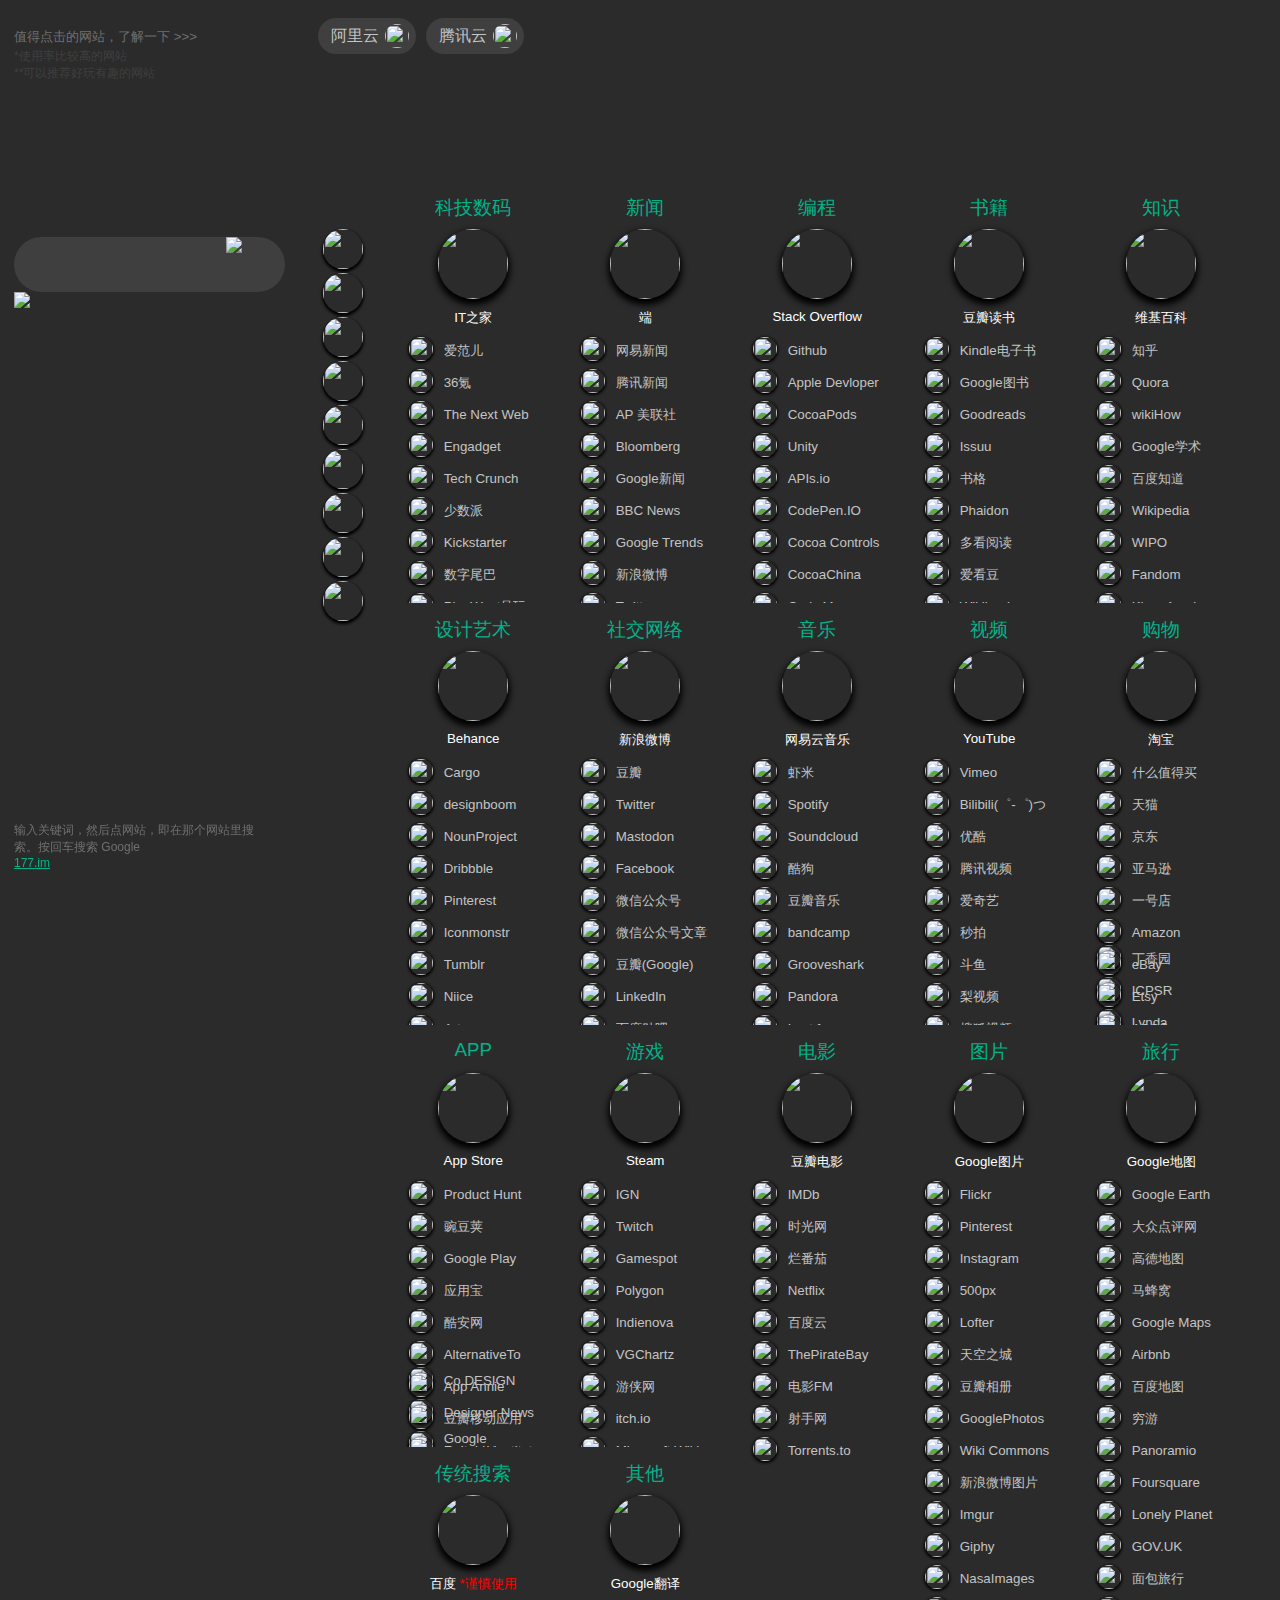
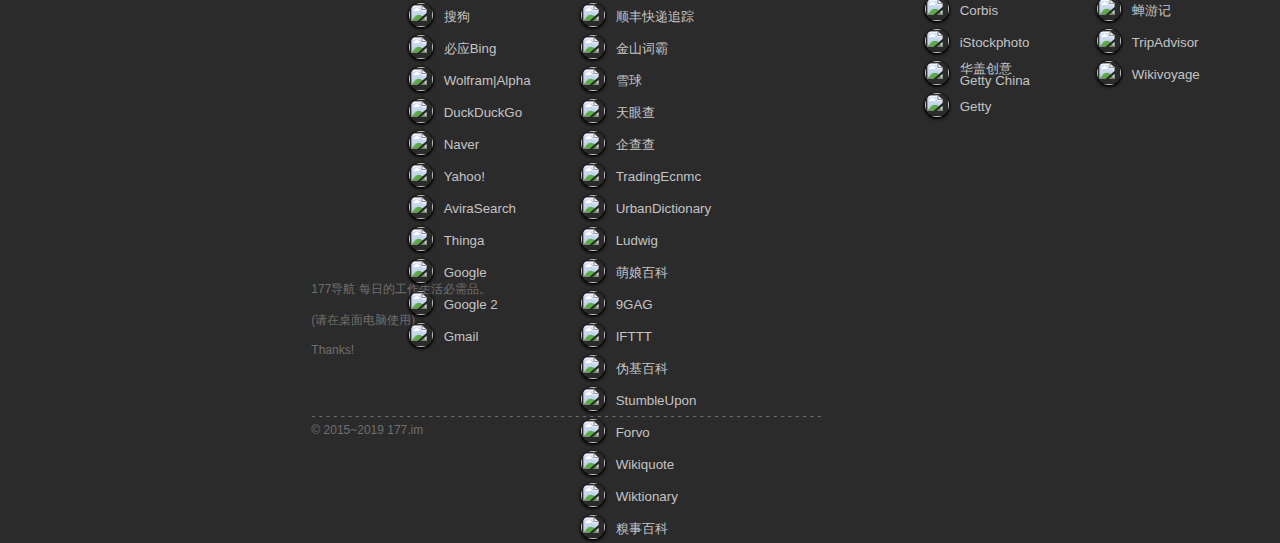
==== commit 05861d63: "Update index.html" ====
--- a/index.html
+++ b/index.html
@@ -5,6 +5,11 @@
     <link rel="shortcut icon" href="assets/images/favicon.ico" />
 
     <meta charset="utf-8">
+
+    <meta name="google-site-verification" content="w3iVCi-skWlQFFqVWE1yx11twoP0yIeZWhrCe3rlFXM" />
+
+    <meta name="baidu-site-verification" content="mtZDDZJ80i" />
+
     <style type="text/css">
         body {
             background: #2B2B2B;
@@ -338,15 +343,25 @@
     <meta name="apple-mobile-web-app-status-bar-style" content="black" />
     <link rel="apple-touch-icon-precomposed" href="ios.png" />
 
+    <script>
+        var _hmt = _hmt || [];
+        (function() {
+            var hm = document.createElement("script");
+            hm.src = "https://hm.baidu.com/hm.js?df33bd4a8db0d2c22ae3ad80ece3e7e3";
+            var s = document.getElementsByTagName("script")[0];
+            s.parentNode.insertBefore(hm, s);
+        })();
+    </script>
+
 </head>
 
 <body>
     <div id="fb-root"></div>
 
     <div class='hotword'>
-        <p class='wordinfo'>值得搜索的关键词，了解一下 >>></p>
+        <p class='wordinfo'>值得点击的网站，了解一下 >>></p>
         </br>
-        <p class='wordinfo2'>*可理解为独立第三方维护的全互联网范围的“热搜”</br>**广告前面有小绿点以区分</p>
+        <p class='wordinfo2'>*使用率比较高的网站</br>**可以推荐好玩有趣的网站</p>
         <div class='word'>
             <a href="https://promotion.aliyun.com/ntms/yunparter/invite.html?userCode=5e3lfzbh" target="_blank" class='wordsub' onclick='ga(' send ', 'event ', 'hotwords ', 'click ', 'e ');'>
                 <div>
@@ -379,7 +394,7 @@
         <div class='popular'>
             <p class='catalogname'></p>
             <div class='top'>
-                <img id='google' src="assets/icon/google.png" class="pop" onclick='search(this)' />
+                <img id='google' class="pop" src="assets/icon/google.png" onclick='search(this)' />
             </div>
 
             <div class='top'>
@@ -387,7 +402,7 @@
             </div>
 
             <div class='top'>
-                <img id='twitter' src="assets/icon/twitter.png" class="pop" onclick='search(this)' />
+                <img id='twitter' class="pop" src="assets/icon/twitter.png" onclick='search(this)' />
             </div>
 
             <div class='top'>
@@ -402,7 +417,7 @@
                 <img id='googleimage' class="pop" src="assets/icon/googleimage.png" onclick='search(this)' />
             </div>
             <div class='top'>
-                <img id='pinterest' src="assets/icon/pinterest.png" class="pop" onclick='search(this)' />
+                <img id='pinterest' class="pop" src="assets/icon/pinterest.png" onclick='search(this)' />
             </div>
 
             <div class='top'>
@@ -1753,6 +1768,12 @@
     <script type="text/javascript" src="assets/js/open_link.js"></script>
     <script type="text/javascript" src="assets/js/min.js"></script>
 
+    <script type="text/javascript">
+        var cnzz_protocol = (("https:" == document.location.protocol) ? "https://" : "http://");
+        document.write(unescape("%3Cspan id='cnzz_stat_icon_1276083986'%3E%3C/span%3E%3Cscript src='" + cnzz_protocol + "s96.cnzz.com/z_stat.php%3Fid%3D1276083986' type='text/javascript'%3E%3C/script%3E"));
+    </script>
+
+
 
 </body>
 
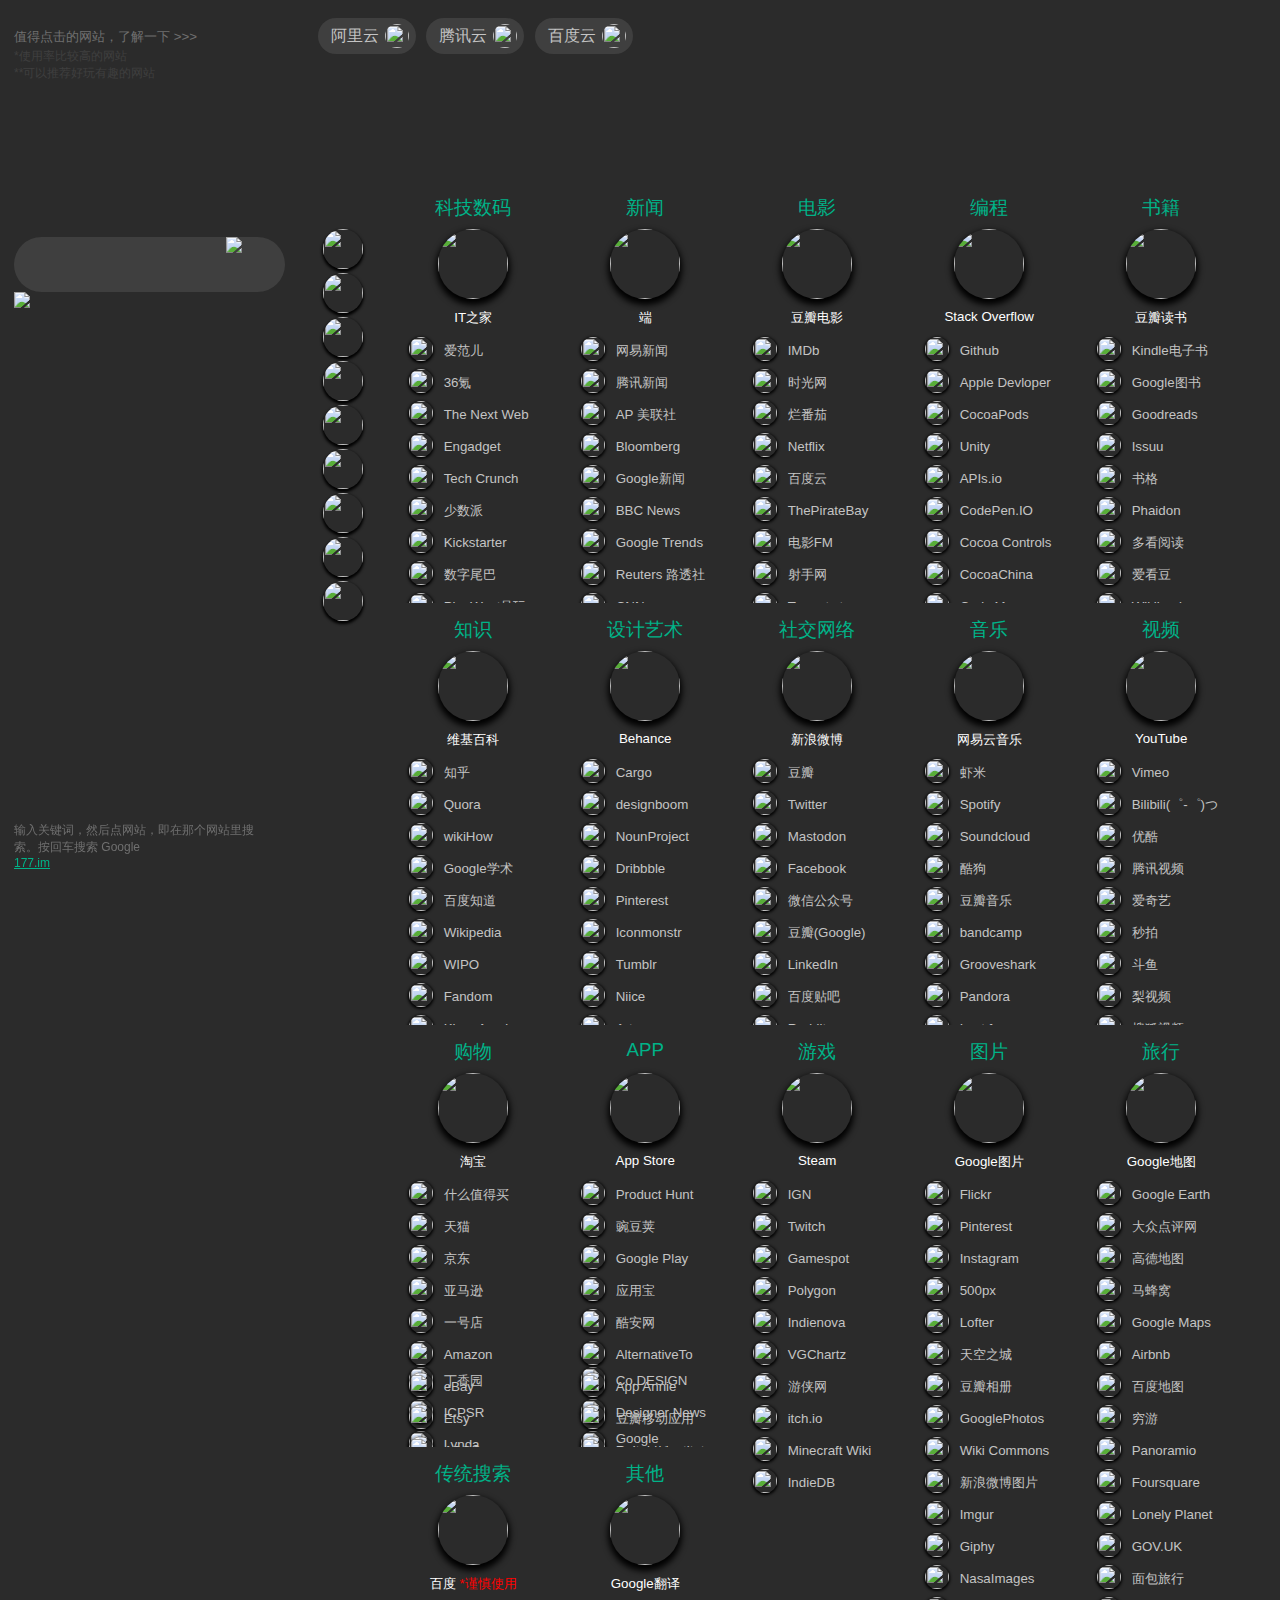
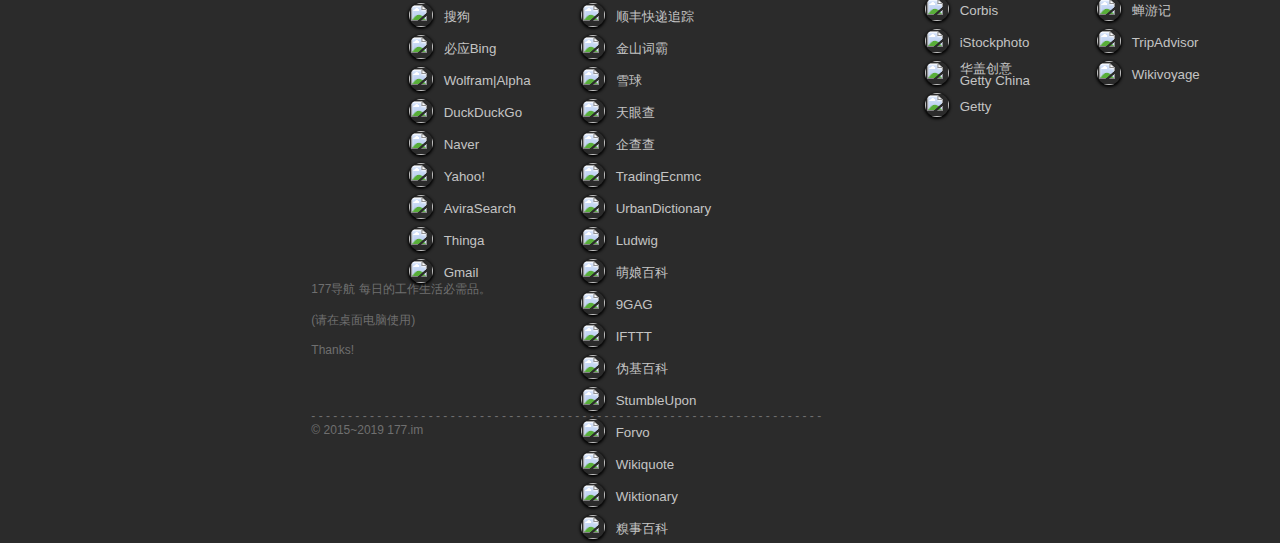
==== commit be4868f8: "Update index.html" ====
--- a/index.html
+++ b/index.html
@@ -363,15 +363,21 @@
         </br>
         <p class='wordinfo2'>*使用率比较高的网站</br>**可以推荐好玩有趣的网站</p>
         <div class='word'>
-            <a href="https://promotion.aliyun.com/ntms/yunparter/invite.html?userCode=5e3lfzbh" target="_blank" class='wordsub' onclick='ga(' send ', 'event ', 'hotwords ', 'click ', 'e ');'>
+            <a href="https://promotion.aliyun.com/ntms/yunparter/invite.html?userCode=5e3lfzbh" target="_blank" class='wordsub' onclick="ga(' send ', 'event ', 'hotwords ', 'click ', 'e ');">
                 <div>
                     <p class='wordname'>阿里云</p><img src="assets/images/aliyun.png" class="wordicon">
                 </div>
             </a>
 
-            <a href="https://cloud.tencent.com/redirect.php?redirect=1001&cps_key=4a5ddee5a29f458f6de46e4f27bc904e&from=console" target="_blank" class='wordsub' onclick='ga(' send ', 'event ', 'hotwords ', 'click ', 'e ');'>
+            <a href="https://cloud.tencent.com/redirect.php?redirect=1001&cps_key=4a5ddee5a29f458f6de46e4f27bc904e&from=console" target="_blank" class='wordsub' onclick="ga(' send ', 'event ', 'hotwords ', 'click ', 'e ');">
                 <div>
                     <p class='wordname'>腾讯云</p><img src="assets/images/qcloud.png" class="wordicon">
+                </div>
+            </a>
+            
+            <a href="https://cloud.baidu.com/campaign/partner/index.html?teamCode=GC6E98UL" target="_blank" class='wordsub' onclick="ga(' send ', 'event ', 'hotwords ', 'click ', 'e ');">
+                <div>
+                    <p class='wordname'>百度云</p><img src="assets/images/baiduyun.png" class="wordicon">
                 </div>
             </a>
         </div>
@@ -550,14 +556,14 @@
                 </div>
 
 
-                <div class='sub'>
+                <!-- <div class='sub'>
                     <img id='sinaweibo' src="grey.gif" data-original="assets/icon/sinaweibo.png" class="subicon" onclick='search(this)' />
                     <p class='subname'>新浪微博</p>
                 </div>
                 <div class='sub'>
                     <img id='twitter' src="grey.gif" data-original="assets/icon/twitter.png" class="subicon" onclick='search(this)' />
                     <p class='subname'>Twitter</p>
-                </div>
+                </div> -->
 
 
                 <div class='sub'>
@@ -604,6 +610,51 @@
                     <p class='subname'>Wikinews</p>
                 </div>
 
+            </div>
+
+            <div class='catalog'>
+                <p class='catalogname'>电影</p>
+
+                <div class='top'>
+                    <img id='doubanmovie' class="topicon" src="assets/icon/doubanmovie.png" onclick='search(this)' />
+                    <p class='topname'>豆瓣电影</p>
+                </div>
+                <div class='sub'>
+                    <img id='imdb' src="grey.gif" data-original="assets/icon/imdb.png" class="subicon" onclick='search(this)' />
+                    <p class='subname'>IMDb</p>
+                </div>
+                <div class='sub'>
+                    <img id='mtime' src="grey.gif" data-original="assets/icon/mtime.png" class="subicon" onclick='search(this)' />
+                    <p class='subname'>时光网</p>
+                </div>
+                <div class='sub'>
+                    <img id='rottentomatoes' src="grey.gif" data-original="assets/icon/rottentomatoes.png" class="subicon" onclick='search(this)' />
+                    <p class='subname'>烂番茄</p>
+                </div>
+                <div class='sub'>
+                    <img id='netflix' class='subicon' src="grey.gif" data-original="assets/icon/netflix.png" onclick='search(this)' />
+                    <p class='subname'>Netflix</p>
+                </div>
+                <div class='sub'>
+                    <img id='baiduyun' class='subicon' src="grey.gif" data-original="assets/icon/baiduyun.png" onclick='search(this)' />
+                    <p class='subname'>百度云</p>
+                </div>
+                <div class='sub'>
+                    <img id='thepiratebay' class='subicon' src="grey.gif" data-original="assets/icon/thepiratebay.png" onclick='search(this)' />
+                    <p class='subname'>ThePirateBay</p>
+                </div>
+                <div class='sub'>
+                    <img id='dianyingfm' class='subicon' src="grey.gif" data-original="assets/icon/dianyingfm.png" onclick='search(this)' />
+                    <p class='subname'>电影FM</p>
+                </div>
+                <div class='sub'>
+                    <img id='shooter' class='subicon' src="grey.gif" data-original="assets/icon/shooter.png" onclick='search(this)' />
+                    <p class='subname'>射手网</p>
+                </div>
+                <div class='sub'>
+                    <img id='torrentsto' class='subicon' src="grey.gif" data-original="assets/icon/torrentsto.png" onclick='search(this)' />
+                    <p class='subname'>Torrents.to</p>
+                </div>
             </div>
 
             <div class='catalog'>
@@ -998,10 +1049,10 @@
                     <img id='wxgongzhonghao' src="grey.gif" data-original="assets/icon/wxgongzhonghao.png" class="subicon" onclick='search(this)' />
                     <p class='subname'>微信公众号</p>
                 </div>
-                <div class='sub'>
+                <!-- <div class='sub'>
                     <img id='wxwenzhang' src="grey.gif" data-original="assets/icon/wxwenzhang.png" class="subicon" onclick='search(this)' />
                     <p class='subname'>微信公众号文章</p>
-                </div>
+                </div> -->
                 <div class='sub'>
                     <img id='google-douban' src="grey.gif" data-original="assets/icon/google-douban.png" class="subicon" onclick='search(this)' />
                     <p class='subname'>豆瓣(Google)</p>
@@ -1390,50 +1441,7 @@
 
             </div>
 
-            <div class='catalog'>
-                <p class='catalogname'>电影</p>
-
-                <div class='top'>
-                    <img id='doubanmovie' class="topicon" src="assets/icon/doubanmovie.png" onclick='search(this)' />
-                    <p class='topname'>豆瓣电影</p>
-                </div>
-                <div class='sub'>
-                    <img id='imdb' src="grey.gif" data-original="assets/icon/imdb.png" class="subicon" onclick='search(this)' />
-                    <p class='subname'>IMDb</p>
-                </div>
-                <div class='sub'>
-                    <img id='mtime' src="grey.gif" data-original="assets/icon/mtime.png" class="subicon" onclick='search(this)' />
-                    <p class='subname'>时光网</p>
-                </div>
-                <div class='sub'>
-                    <img id='rottentomatoes' src="grey.gif" data-original="assets/icon/rottentomatoes.png" class="subicon" onclick='search(this)' />
-                    <p class='subname'>烂番茄</p>
-                </div>
-                <div class='sub'>
-                    <img id='netflix' class='subicon' src="grey.gif" data-original="assets/icon/netflix.png" onclick='search(this)' />
-                    <p class='subname'>Netflix</p>
-                </div>
-                <div class='sub'>
-                    <img id='baiduyun' class='subicon' src="grey.gif" data-original="assets/icon/baiduyun.png" onclick='search(this)' />
-                    <p class='subname'>百度云</p>
-                </div>
-                <div class='sub'>
-                    <img id='thepiratebay' class='subicon' src="grey.gif" data-original="assets/icon/thepiratebay.png" onclick='search(this)' />
-                    <p class='subname'>ThePirateBay</p>
-                </div>
-                <div class='sub'>
-                    <img id='dianyingfm' class='subicon' src="grey.gif" data-original="assets/icon/dianyingfm.png" onclick='search(this)' />
-                    <p class='subname'>电影FM</p>
-                </div>
-                <div class='sub'>
-                    <img id='shooter' class='subicon' src="grey.gif" data-original="assets/icon/shooter.png" onclick='search(this)' />
-                    <p class='subname'>射手网</p>
-                </div>
-                <div class='sub'>
-                    <img id='torrentsto' class='subicon' src="grey.gif" data-original="assets/icon/torrentsto.png" onclick='search(this)' />
-                    <p class='subname'>Torrents.to</p>
-                </div>
-            </div>
+           
 
             <div class='catalog'>
                 <p class='catalogname'>图片</p>
@@ -1637,14 +1645,14 @@
                     <img id='thinga' src="grey.gif" data-original="assets/icon/thinga.png" class="subicon" onclick='search(this)' />
                     <p class='subname'>Thinga</p>
                 </div>
-                <div class='sub'>
+                <!-- <div class='sub'>
                     <img id='google' src="grey.gif" data-original="assets/icon/google.png" class="subicon" onclick='search(this)' />
                     <p class='subname'>Google</p>
                 </div>
                 <div class='sub'>
                     <img id='google2' class="subicon" src="grey.gif" data-original="assets/icon/google.png" onclick='search(this)' />
                     <p class='subname'>Google 2</p>
-                </div>
+                </div> -->
                 <div class='sub'>
                     <img id='gmail' src="grey.gif" data-original="assets/icon/gmail.png" class="subicon" onclick='search(this)' />
                     <p class='subname'>Gmail</p>
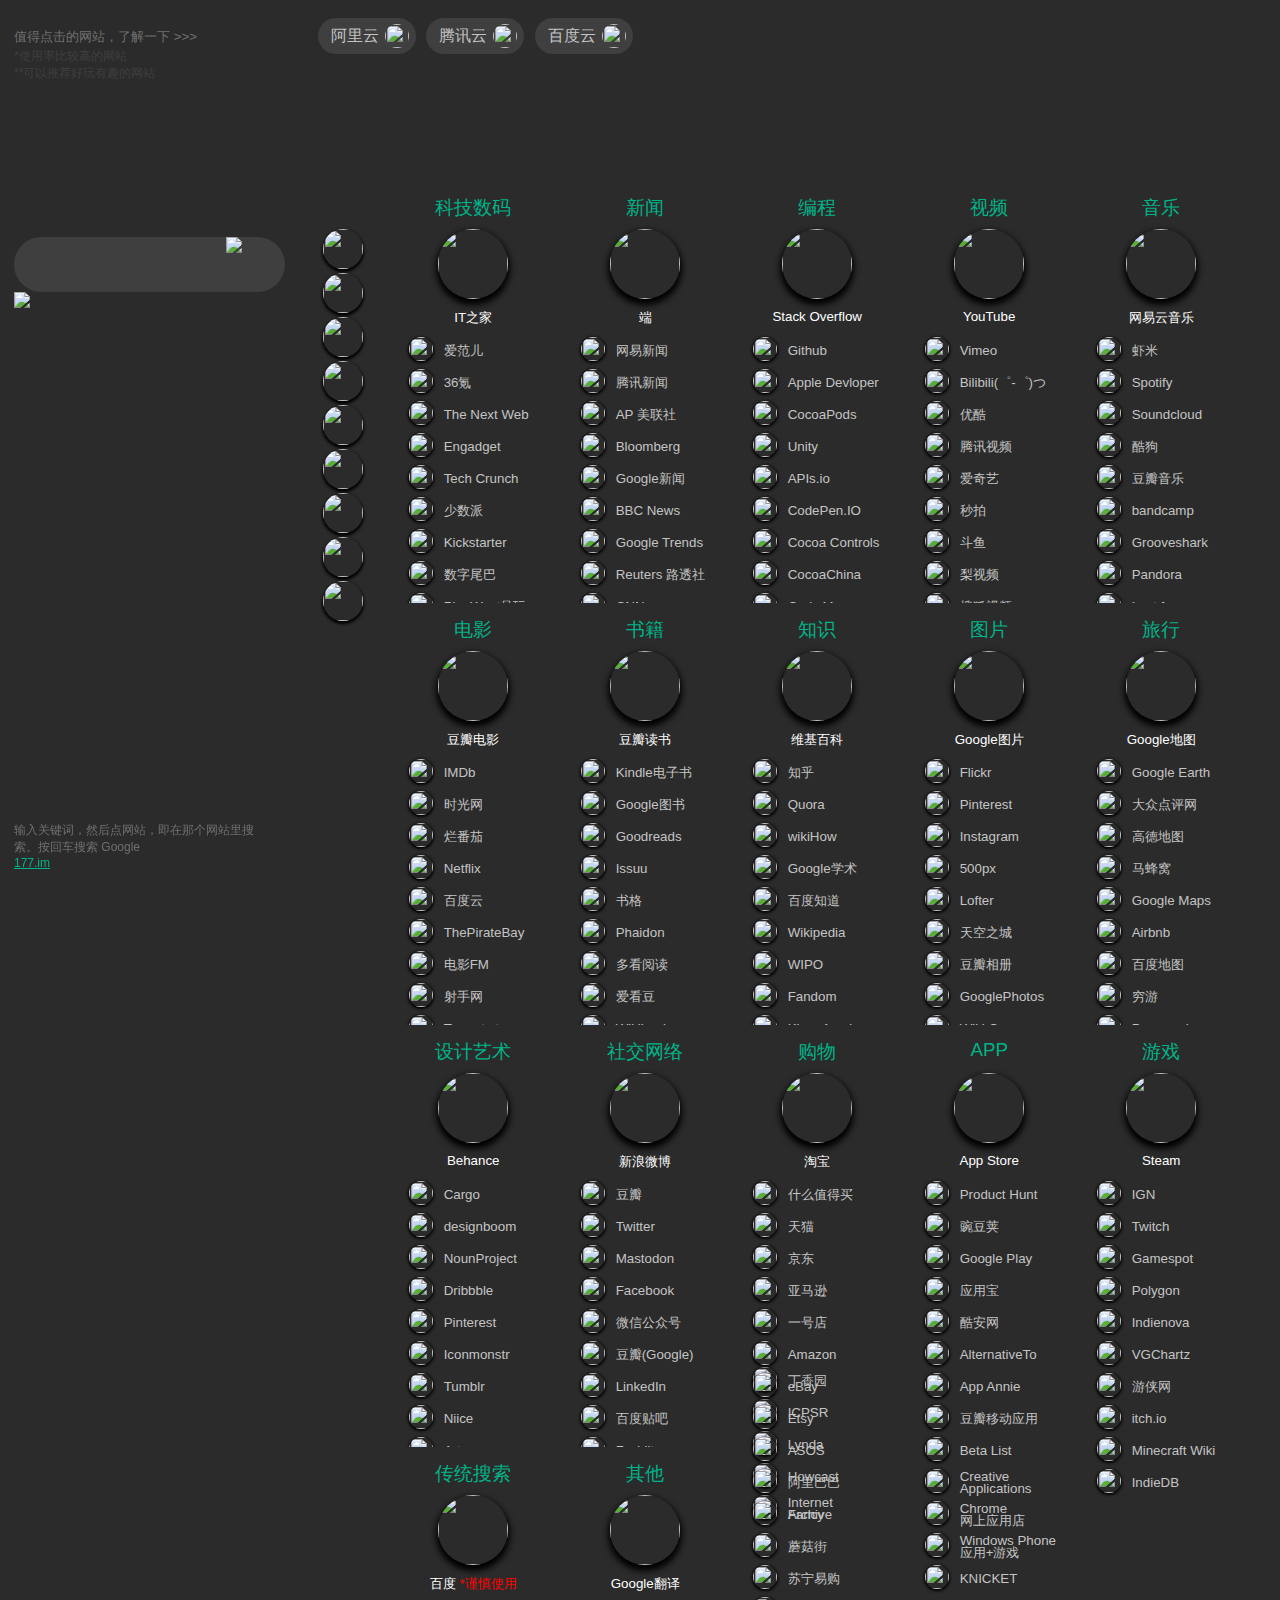
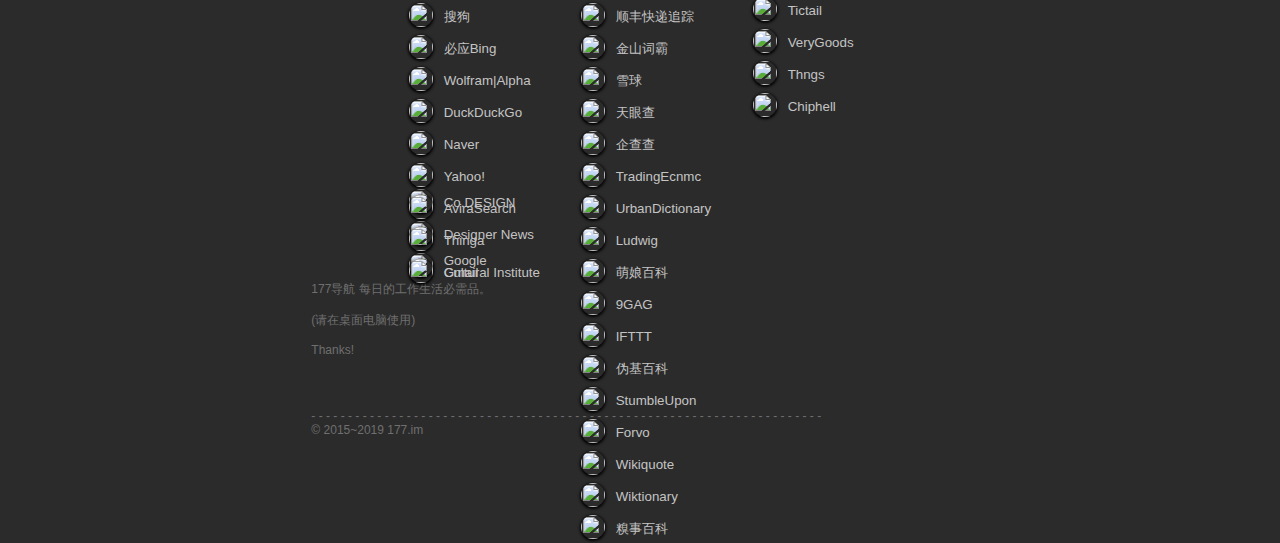
==== commit bdc0cdf9: "Update index.html" ====
--- a/index.html
+++ b/index.html
@@ -612,50 +612,7 @@
 
             </div>
 
-            <div class='catalog'>
-                <p class='catalogname'>电影</p>
-
-                <div class='top'>
-                    <img id='doubanmovie' class="topicon" src="assets/icon/doubanmovie.png" onclick='search(this)' />
-                    <p class='topname'>豆瓣电影</p>
-                </div>
-                <div class='sub'>
-                    <img id='imdb' src="grey.gif" data-original="assets/icon/imdb.png" class="subicon" onclick='search(this)' />
-                    <p class='subname'>IMDb</p>
-                </div>
-                <div class='sub'>
-                    <img id='mtime' src="grey.gif" data-original="assets/icon/mtime.png" class="subicon" onclick='search(this)' />
-                    <p class='subname'>时光网</p>
-                </div>
-                <div class='sub'>
-                    <img id='rottentomatoes' src="grey.gif" data-original="assets/icon/rottentomatoes.png" class="subicon" onclick='search(this)' />
-                    <p class='subname'>烂番茄</p>
-                </div>
-                <div class='sub'>
-                    <img id='netflix' class='subicon' src="grey.gif" data-original="assets/icon/netflix.png" onclick='search(this)' />
-                    <p class='subname'>Netflix</p>
-                </div>
-                <div class='sub'>
-                    <img id='baiduyun' class='subicon' src="grey.gif" data-original="assets/icon/baiduyun.png" onclick='search(this)' />
-                    <p class='subname'>百度云</p>
-                </div>
-                <div class='sub'>
-                    <img id='thepiratebay' class='subicon' src="grey.gif" data-original="assets/icon/thepiratebay.png" onclick='search(this)' />
-                    <p class='subname'>ThePirateBay</p>
-                </div>
-                <div class='sub'>
-                    <img id='dianyingfm' class='subicon' src="grey.gif" data-original="assets/icon/dianyingfm.png" onclick='search(this)' />
-                    <p class='subname'>电影FM</p>
-                </div>
-                <div class='sub'>
-                    <img id='shooter' class='subicon' src="grey.gif" data-original="assets/icon/shooter.png" onclick='search(this)' />
-                    <p class='subname'>射手网</p>
-                </div>
-                <div class='sub'>
-                    <img id='torrentsto' class='subicon' src="grey.gif" data-original="assets/icon/torrentsto.png" onclick='search(this)' />
-                    <p class='subname'>Torrents.to</p>
-                </div>
-            </div>
+            
 
             <div class='catalog'>
                 <p class='catalogname'>编程</p>
@@ -734,6 +691,160 @@
             </div>
 
             <div class='catalog'>
+                <p class='catalogname'>视频</p>
+                <div class='top'>
+                    <img id='youtube' class="topicon" src="assets/icon/youtube.png" onclick='search(this)' />
+                    <p class='topname'>YouTube</p>
+                </div>
+                <div class='sub'>
+                    <img id='vimeo' src="grey.gif" data-original="assets/icon/vimeo.png" class="subicon" onclick='search(this)' />
+                    <p class='subname'>Vimeo</p>
+                </div>
+
+                <div class='sub'>
+                    <img id='bilibili' src="grey.gif" data-original="assets/icon/bilibili.png" class="subicon" onclick='search(this)' />
+                    <p class='subname'>Bilibili(゜-゜)つ</p>
+                </div>
+                <div class='sub'>
+                    <img id='youku' src="grey.gif" data-original="assets/icon/youku.png" class="subicon" onclick='search(this)' />
+                    <p class='subname'>优酷</p>
+                </div>
+                <div class='sub'>
+                    <img id='qqv' src="grey.gif" data-original="assets/icon/qqv.png" class="subicon" onclick='search(this)' />
+                    <p class='subname'>腾讯视频</p>
+                </div>
+
+                <div class='sub'>
+                    <img id='iqiyi' src="grey.gif" data-original="assets/icon/iqiyi.png" class="subicon" onclick='search(this)' />
+                    <p class='subname'>爱奇艺</p>
+                </div>
+                <div class='sub'>
+                    <img id='miaopai' src="grey.gif" data-original="assets/icon/miaopai.png" class="subicon" onclick='search(this)' />
+                    <p class='subname'>秒拍</p>
+                </div>
+                <div class='sub'>
+                    <img id='douyu' src="grey.gif" data-original="assets/icon/douyu.png" class="subicon" onclick='search(this)' />
+                    <p class='subname'>斗鱼</p>
+                </div>
+                <div class='sub'>
+                    <img id='pearvideo' src="grey.gif" data-original="assets/icon/pearvideo.png" class="subicon" onclick='search(this)' />
+                    <p class='subname'>梨视频</p>
+                </div>
+                <div class='sub'>
+                    <img id='sohutv' src="grey.gif" data-original="assets/icon/sohutv.png" class="subicon" onclick='search(this)' />
+                    <p class='subname'>搜狐视频</p>
+                </div>
+                <div class='sub'>
+                    <img id='acfun' src="grey.gif" data-original="assets/icon/acfun.png" class="subicon" onclick='search(this)' />
+                    <p class='subname'>AcFun.tv</p>
+                </div>
+                <div class='sub'>
+                    <img id='ted' src="grey.gif" data-original="assets/icon/ted.png" class="subicon" onclick='search(this)' />
+                    <p class='subname'>TED</p>
+                </div>
+
+            </div>
+
+            <div class='catalog'>
+                <p class='catalogname'>音乐</p>
+                <div class='top'>
+                    <img id='163music' class="topicon" src="assets/icon/163music.png" onclick='search(this)' />
+                    <p class='topname'>网易云音乐</p>
+                </div>
+                <div class='sub'>
+                    <img id='xiami' src="grey.gif" data-original="assets/icon/xiami.png" class="subicon" onclick='search(this)' />
+                    <p class='subname'>虾米</p>
+                </div>
+                <div class='sub'>
+                    <img id='spotify' src="grey.gif" data-original="assets/icon/spotify.png" class="subicon" onclick='search(this)' />
+                    <p class='subname'>Spotify</p>
+                </div>
+                <div class='sub'>
+                    <img id='soundcloud' src="grey.gif" data-original="assets/icon/soundcloud.png" class="subicon" onclick='search(this)' />
+                    <p class='subname'>Soundcloud</p>
+                </div>
+                <div class='sub'>
+                    <img id='kugou' src="grey.gif" data-original="assets/icon/kugou.png" class="subicon" onclick='search(this)' />
+                    <p class='subname'>酷狗</p>
+                </div>
+                <div class='sub'>
+                    <img id='doubanmusic' src="grey.gif" data-original="assets/icon/doubanmusic.png" class="subicon" onclick='search(this)' />
+                    <p class='subname'>豆瓣音乐</p>
+                </div>
+
+                <div class='sub'>
+                    <img id='bandcamp' src="grey.gif" data-original="assets/icon/bandcamp.png" class="subicon" onclick='search(this)' />
+                    <p class='subname'>bandcamp</p>
+                </div>
+                <div class='sub'>
+                    <img id='grooveshark' src="grey.gif" data-original="assets/icon/grooveshark.png" class="subicon" onclick='search(this)' />
+                    <p class='subname'>Grooveshark</p>
+                </div>
+                <div class='sub'>
+                    <img id='pandora' src="grey.gif" data-original="assets/icon/pandora.png" class="subicon" onclick='search(this)' />
+                    <p class='subname'>Pandora</p>
+                </div>
+                <div class='sub'>
+                    <img id='lastfm' src="grey.gif" data-original="assets/icon/lastfm.png" class="subicon" onclick='search(this)' />
+                    <p class='subname'>Last.fm</p>
+                </div>
+                <div class='sub'>
+                    <img id='appstore' class='subicon' src="grey.gif" data-original="assets/icon/itunes.png" onclick='search(this)' />
+                    <p class='subname'>iTunes</p>
+                </div>
+                <div class='sub'>
+                    <img id='appstore' class='subicon' src="grey.gif" data-original="assets/icon/podcasts.png" onclick='search(this)' />
+                    <p class='subname'>Podcasts</p>
+                </div>
+
+            </div>
+
+            <div class='catalog'>
+                <p class='catalogname'>电影</p>
+
+                <div class='top'>
+                    <img id='doubanmovie' class="topicon" src="assets/icon/doubanmovie.png" onclick='search(this)' />
+                    <p class='topname'>豆瓣电影</p>
+                </div>
+                <div class='sub'>
+                    <img id='imdb' src="grey.gif" data-original="assets/icon/imdb.png" class="subicon" onclick='search(this)' />
+                    <p class='subname'>IMDb</p>
+                </div>
+                <div class='sub'>
+                    <img id='mtime' src="grey.gif" data-original="assets/icon/mtime.png" class="subicon" onclick='search(this)' />
+                    <p class='subname'>时光网</p>
+                </div>
+                <div class='sub'>
+                    <img id='rottentomatoes' src="grey.gif" data-original="assets/icon/rottentomatoes.png" class="subicon" onclick='search(this)' />
+                    <p class='subname'>烂番茄</p>
+                </div>
+                <div class='sub'>
+                    <img id='netflix' class='subicon' src="grey.gif" data-original="assets/icon/netflix.png" onclick='search(this)' />
+                    <p class='subname'>Netflix</p>
+                </div>
+                <div class='sub'>
+                    <img id='baiduyun' class='subicon' src="grey.gif" data-original="assets/icon/baiduyun.png" onclick='search(this)' />
+                    <p class='subname'>百度云</p>
+                </div>
+                <div class='sub'>
+                    <img id='thepiratebay' class='subicon' src="grey.gif" data-original="assets/icon/thepiratebay.png" onclick='search(this)' />
+                    <p class='subname'>ThePirateBay</p>
+                </div>
+                <div class='sub'>
+                    <img id='dianyingfm' class='subicon' src="grey.gif" data-original="assets/icon/dianyingfm.png" onclick='search(this)' />
+                    <p class='subname'>电影FM</p>
+                </div>
+                <div class='sub'>
+                    <img id='shooter' class='subicon' src="grey.gif" data-original="assets/icon/shooter.png" onclick='search(this)' />
+                    <p class='subname'>射手网</p>
+                </div>
+                <div class='sub'>
+                    <img id='torrentsto' class='subicon' src="grey.gif" data-original="assets/icon/torrentsto.png" onclick='search(this)' />
+                    <p class='subname'>Torrents.to</p>
+                </div>
+            </div>
+
+            <div class='catalog'>
                 <p class='catalogname'>书籍</p>
                 <div class='top'>
                     <img id='doubanbook' src="assets/icon/doubanbook.png" class="topicon" onclick='search(this)' />
@@ -914,6 +1025,161 @@
             </div>
 
 
+            <div class='catalog'>
+                <p class='catalogname'>图片</p>
+                <div class='top'>
+                    <img id='googleimage' src="assets/icon/googleimage.png" class="topicon" onclick='search(this)' />
+                    <p class='topname'>Google图片</p>
+                </div>
+                <div class='sub'>
+                    <img id='flickr' src="grey.gif" data-original="assets/icon/flickr.png" class="subicon" onclick='search(this)' />
+                    <p class='subname'>Flickr</p>
+                </div>
+                <div class='sub'>
+                    <img id='pinterest' src="grey.gif" data-original="assets/icon/pinterest.png" class="subicon" onclick='search(this)' />
+                    <p class='subname'>Pinterest</p>
+                </div>
+
+                <div class='sub'>
+                    <img id='instagram' src="grey.gif" data-original="assets/icon/instagram.png" class="subicon" onclick='search(this)' />
+                    <p class='subname'>Instagram</p>
+                </div>
+                <div class='sub'>
+                    <img id='500px' src="grey.gif" data-original="assets/icon/500px.png" class="subicon" onclick='search(this)' />
+                    <p class='subname'>500px</p>
+                </div>
+                <div class='sub'>
+                    <img id='lofter' src="grey.gif" data-original="assets/icon/lofter.png?w" class="subicon" onclick='search(this)' />
+                    <p class='subname'>Lofter</p>
+                </div>
+                <div class='sub'>
+                    <img id='skypixel' src="grey.gif" data-original="assets/icon/skypixel.png" class="subicon" onclick='search(this)' />
+                    <p class='subname'>天空之城</p>
+                </div>
+                <div class='sub'>
+                    <img id='doubanalbum' src="grey.gif" data-original="assets/icon/doubanalbum.png" class="subicon" onclick='search(this)' />
+                    <p class='subname'>豆瓣相册</p>
+                </div>
+                <div class='sub'>
+                    <img id='googlephotos' src="grey.gif" data-original="assets/icon/googlephotos.png" class="subicon" onclick='search(this)' />
+                    <p class='subname'>GooglePhotos</p>
+                </div>
+                <div class='sub'>
+                    <img id='wikicommons' src="grey.gif" data-original="assets/icon/wikicommons.png" class="subicon" onclick='search(this)' />
+                    <p class='subname'>Wiki Commons</p>
+                </div>
+                <!--<div class='sub'>
+                <img  id='brandsoftheworld' src="grey.gif" data-original="assets/icon/brandsoftheworld.png" class="subicon" onclick='search(this)' /><p class='subname2'>Brands of<br>the World</p>
+                </div>-->
+
+                <div class='sub'>
+                    <img id='weibopic' src="grey.gif" data-original="assets/icon/weibopic.png" class="subicon" onclick='search(this)' />
+                    <p class='subname'>新浪微博图片</p>
+                </div>
+                <div class='sub'>
+                    <img id='imgur' src="grey.gif" data-original="assets/icon/imgur.png" class="subicon" onclick='search(this)' />
+                    <p class='subname'>Imgur</p>
+                </div>
+                <div class='sub'>
+                    <img id='giphy' src="grey.gif" data-original="assets/icon/giphy.png" class="subicon" onclick='search(this)' />
+                    <p class='subname'>Giphy</p>
+                </div>
+                <div class='sub'>
+                    <img id='nasaimages' src="grey.gif" data-original="assets/icon/nasaimages.png" class="subicon" onclick='search(this)' />
+                    <p class='subname'>NasaImages</p>
+                </div>
+                <div class='sub'>
+                    <img id='corbis' src="grey.gif" data-original="assets/icon/corbis.png" class="subicon" onclick='search(this)' />
+                    <p class='subname'>Corbis</p>
+                </div>
+                <div class='sub'>
+                    <img id='istockphoto' src="grey.gif" data-original="assets/icon/istockphoto.png" class="subicon" onclick='search(this)' />
+                    <p class='subname'>iStockphoto</p>
+                </div>
+                <div class='sub'>
+                    <img id='gettycn' src="grey.gif" data-original="assets/icon/getty.png" class="subicon" onclick='search(this)' />
+                    <p class='subname2'>华盖创意</br>Getty China</p>
+                </div>
+                <div class='sub'>
+                    <img id='gettyimages' src="grey.gif" data-original="assets/icon/getty.png" class="subicon" onclick='search(this)' />
+                    <p class='subname'>Getty</p>
+                </div>
+
+
+            </div>
+
+            <div class='catalog'>
+                <p class='catalogname'>旅行</p>
+                <div class='top'>
+                    <img id='googleditu' src="assets/icon/googlemaps.png?1" class="topicon" onclick='search(this)' />
+                    <p class='topname'>Google地图</p>
+                </div>
+                <div class='sub'>
+                    <img id='googleearth' src="grey.gif" data-original="assets/icon/googleearth.png" class="subicon" onclick='search(this)' />
+                    <p class='subname'>Google Earth</p>
+                </div>
+                <div class='sub'>
+                    <img id='dianping' src="grey.gif" data-original="assets/icon/dianping.png" class="subicon" onclick='search(this)' />
+                    <p class='subname'>大众点评网</p>
+                </div>
+                <div class='sub'>
+                    <img id='gaode' src="grey.gif" data-original="assets/icon/gaode.png" class="subicon" onclick='search(this)' />
+                    <p class='subname'>高德地图</p>
+                </div>
+                <div class='sub'>
+                    <img id='mafengwo' src="grey.gif" data-original="assets/icon/mafengwo.png" class="subicon" onclick='search(this)' />
+                    <p class='subname'>马蜂窝</p>
+                </div>
+                <div class='sub'>
+                    <img id='googlemaps' src="grey.gif" data-original="assets/icon/googlemaps.png?1" class="subicon" onclick='search(this)' />
+                    <p class='subname'>Google Maps</p>
+                </div>
+                <div class='sub'>
+                    <img id='airbnb' src="grey.gif" data-original="assets/icon/airbnb.png" class="subicon" onclick='search(this)' />
+                    <p class='subname'>Airbnb</p>
+                </div>
+                <div class='sub'>
+                    <img id='baidumap' src="grey.gif" data-original="assets/icon/baidumap.png" class="subicon" onclick='search(this)' />
+                    <p class='subname'>百度地图</p>
+                </div>
+                <div class='sub'>
+                    <img id='qyer' src="grey.gif" data-original="assets/icon/qyer.png" class="subicon" onclick='search(this)' />
+                    <p class='subname'>穷游</p>
+                </div>
+                <div class='sub'>
+                    <img id='panoramio' src="grey.gif" data-original="assets/icon/panoramio.png" class="subicon" onclick='search(this)' />
+                    <p class='subname'>Panoramio</p>
+                </div>
+                <div class='sub'>
+                    <img id='foursquare' src="grey.gif" data-original="assets/icon/foursquare.png" class="subicon" onclick='search(this)' />
+                    <p class='subname'>Foursquare</p>
+                </div>
+                <div class='sub'>
+                    <img id='lonelyplanet' src="grey.gif" data-original="assets/icon/lonelyplanet.png" class="subicon" onclick='search(this)' />
+                    <p class='subname'>Lonely Planet</p>
+                </div>
+                <div class='sub'>
+                    <img id='ukgov' src="grey.gif" data-original="assets/icon/ukgov.png" class="subicon" onclick='search(this)' />
+                    <p class='subname'>GOV.UK</p>
+                </div>
+                <div class='sub'>
+                    <img id='breadtrip' src="grey.gif" data-original="assets/icon/breadtrip.png" class="subicon" onclick='search(this)' />
+                    <p class='subname'>面包旅行</p>
+                </div>
+                <div class='sub'>
+                    <img id='chanyouji' src="grey.gif" data-original="assets/icon/chanyouji.png" class="subicon" onclick='search(this)' />
+                    <p class='subname'>蝉游记</p>
+                </div>
+                <div class='sub'>
+                    <img id='tripadvisor' src="grey.gif" data-original="assets/icon/TripAdvisor.png" class="subicon" onclick='search(this)' />
+                    <p class='subname'>TripAdvisor</p>
+                </div>
+                <div class='sub'>
+                    <img id='wikivoyage' src="grey.gif" data-original="assets/icon/wikivoyage.png" class="subicon" onclick='search(this)' />
+                    <p class='subname'>Wikivoyage</p>
+                </div>
+
+            </div>
 
             <div class='catalog'>
                 <p class='catalogname'>设计艺术</p>
@@ -1116,114 +1382,9 @@
                 </div>
             </div>
 
-            <div class='catalog'>
-                <p class='catalogname'>音乐</p>
-                <div class='top'>
-                    <img id='163music' class="topicon" src="assets/icon/163music.png" onclick='search(this)' />
-                    <p class='topname'>网易云音乐</p>
-                </div>
-                <div class='sub'>
-                    <img id='xiami' src="grey.gif" data-original="assets/icon/xiami.png" class="subicon" onclick='search(this)' />
-                    <p class='subname'>虾米</p>
-                </div>
-                <div class='sub'>
-                    <img id='spotify' src="grey.gif" data-original="assets/icon/spotify.png" class="subicon" onclick='search(this)' />
-                    <p class='subname'>Spotify</p>
-                </div>
-                <div class='sub'>
-                    <img id='soundcloud' src="grey.gif" data-original="assets/icon/soundcloud.png" class="subicon" onclick='search(this)' />
-                    <p class='subname'>Soundcloud</p>
-                </div>
-                <div class='sub'>
-                    <img id='kugou' src="grey.gif" data-original="assets/icon/kugou.png" class="subicon" onclick='search(this)' />
-                    <p class='subname'>酷狗</p>
-                </div>
-                <div class='sub'>
-                    <img id='doubanmusic' src="grey.gif" data-original="assets/icon/doubanmusic.png" class="subicon" onclick='search(this)' />
-                    <p class='subname'>豆瓣音乐</p>
-                </div>
-
-                <div class='sub'>
-                    <img id='bandcamp' src="grey.gif" data-original="assets/icon/bandcamp.png" class="subicon" onclick='search(this)' />
-                    <p class='subname'>bandcamp</p>
-                </div>
-                <div class='sub'>
-                    <img id='grooveshark' src="grey.gif" data-original="assets/icon/grooveshark.png" class="subicon" onclick='search(this)' />
-                    <p class='subname'>Grooveshark</p>
-                </div>
-                <div class='sub'>
-                    <img id='pandora' src="grey.gif" data-original="assets/icon/pandora.png" class="subicon" onclick='search(this)' />
-                    <p class='subname'>Pandora</p>
-                </div>
-                <div class='sub'>
-                    <img id='lastfm' src="grey.gif" data-original="assets/icon/lastfm.png" class="subicon" onclick='search(this)' />
-                    <p class='subname'>Last.fm</p>
-                </div>
-                <div class='sub'>
-                    <img id='appstore' class='subicon' src="grey.gif" data-original="assets/icon/itunes.png" onclick='search(this)' />
-                    <p class='subname'>iTunes</p>
-                </div>
-                <div class='sub'>
-                    <img id='appstore' class='subicon' src="grey.gif" data-original="assets/icon/podcasts.png" onclick='search(this)' />
-                    <p class='subname'>Podcasts</p>
-                </div>
-
-            </div>
-
-            <div class='catalog'>
-                <p class='catalogname'>视频</p>
-                <div class='top'>
-                    <img id='youtube' class="topicon" src="assets/icon/youtube.png?1" onclick='search(this)' />
-                    <p class='topname'>YouTube</p>
-                </div>
-                <div class='sub'>
-                    <img id='vimeo' src="grey.gif" data-original="assets/icon/vimeo.png" class="subicon" onclick='search(this)' />
-                    <p class='subname'>Vimeo</p>
-                </div>
-
-                <div class='sub'>
-                    <img id='bilibili' src="grey.gif" data-original="assets/icon/bilibili.png" class="subicon" onclick='search(this)' />
-                    <p class='subname'>Bilibili(゜-゜)つ</p>
-                </div>
-                <div class='sub'>
-                    <img id='youku' src="grey.gif" data-original="assets/icon/youku.png" class="subicon" onclick='search(this)' />
-                    <p class='subname'>优酷</p>
-                </div>
-                <div class='sub'>
-                    <img id='qqv' src="grey.gif" data-original="assets/icon/qqv.png" class="subicon" onclick='search(this)' />
-                    <p class='subname'>腾讯视频</p>
-                </div>
-
-                <div class='sub'>
-                    <img id='iqiyi' src="grey.gif" data-original="assets/icon/iqiyi.png" class="subicon" onclick='search(this)' />
-                    <p class='subname'>爱奇艺</p>
-                </div>
-                <div class='sub'>
-                    <img id='miaopai' src="grey.gif" data-original="assets/icon/miaopai.png" class="subicon" onclick='search(this)' />
-                    <p class='subname'>秒拍</p>
-                </div>
-                <div class='sub'>
-                    <img id='douyu' src="grey.gif" data-original="assets/icon/douyu.png" class="subicon" onclick='search(this)' />
-                    <p class='subname'>斗鱼</p>
-                </div>
-                <div class='sub'>
-                    <img id='pearvideo' src="grey.gif" data-original="assets/icon/pearvideo.png" class="subicon" onclick='search(this)' />
-                    <p class='subname'>梨视频</p>
-                </div>
-                <div class='sub'>
-                    <img id='sohutv' src="grey.gif" data-original="assets/icon/sohutv.png" class="subicon" onclick='search(this)' />
-                    <p class='subname'>搜狐视频</p>
-                </div>
-                <div class='sub'>
-                    <img id='acfun' src="grey.gif" data-original="assets/icon/acfun.png" class="subicon" onclick='search(this)' />
-                    <p class='subname'>AcFun.tv</p>
-                </div>
-                <div class='sub'>
-                    <img id='ted' src="grey.gif" data-original="assets/icon/ted.png" class="subicon" onclick='search(this)' />
-                    <p class='subname'>TED</p>
-                </div>
-
-            </div>
+            
+
+            
 
 
 
@@ -1443,161 +1604,7 @@
 
            
 
-            <div class='catalog'>
-                <p class='catalogname'>图片</p>
-                <div class='top'>
-                    <img id='googleimage' src="assets/icon/googleimage.png" class="topicon" onclick='search(this)' />
-                    <p class='topname'>Google图片</p>
-                </div>
-                <div class='sub'>
-                    <img id='flickr' src="grey.gif" data-original="assets/icon/flickr.png" class="subicon" onclick='search(this)' />
-                    <p class='subname'>Flickr</p>
-                </div>
-                <div class='sub'>
-                    <img id='pinterest' src="grey.gif" data-original="assets/icon/pinterest.png" class="subicon" onclick='search(this)' />
-                    <p class='subname'>Pinterest</p>
-                </div>
-
-                <div class='sub'>
-                    <img id='instagram' src="grey.gif" data-original="assets/icon/instagram.png" class="subicon" onclick='search(this)' />
-                    <p class='subname'>Instagram</p>
-                </div>
-                <div class='sub'>
-                    <img id='500px' src="grey.gif" data-original="assets/icon/500px.png" class="subicon" onclick='search(this)' />
-                    <p class='subname'>500px</p>
-                </div>
-                <div class='sub'>
-                    <img id='lofter' src="grey.gif" data-original="assets/icon/lofter.png?w" class="subicon" onclick='search(this)' />
-                    <p class='subname'>Lofter</p>
-                </div>
-                <div class='sub'>
-                    <img id='skypixel' src="grey.gif" data-original="assets/icon/skypixel.png" class="subicon" onclick='search(this)' />
-                    <p class='subname'>天空之城</p>
-                </div>
-                <div class='sub'>
-                    <img id='doubanalbum' src="grey.gif" data-original="assets/icon/doubanalbum.png" class="subicon" onclick='search(this)' />
-                    <p class='subname'>豆瓣相册</p>
-                </div>
-                <div class='sub'>
-                    <img id='googlephotos' src="grey.gif" data-original="assets/icon/googlephotos.png" class="subicon" onclick='search(this)' />
-                    <p class='subname'>GooglePhotos</p>
-                </div>
-                <div class='sub'>
-                    <img id='wikicommons' src="grey.gif" data-original="assets/icon/wikicommons.png" class="subicon" onclick='search(this)' />
-                    <p class='subname'>Wiki Commons</p>
-                </div>
-                <!--<div class='sub'>
-    <img  id='brandsoftheworld' src="grey.gif" data-original="assets/icon/brandsoftheworld.png" class="subicon" onclick='search(this)' /><p class='subname2'>Brands of<br>the World</p>
-    </div>-->
-
-                <div class='sub'>
-                    <img id='weibopic' src="grey.gif" data-original="assets/icon/weibopic.png" class="subicon" onclick='search(this)' />
-                    <p class='subname'>新浪微博图片</p>
-                </div>
-                <div class='sub'>
-                    <img id='imgur' src="grey.gif" data-original="assets/icon/imgur.png" class="subicon" onclick='search(this)' />
-                    <p class='subname'>Imgur</p>
-                </div>
-                <div class='sub'>
-                    <img id='giphy' src="grey.gif" data-original="assets/icon/giphy.png" class="subicon" onclick='search(this)' />
-                    <p class='subname'>Giphy</p>
-                </div>
-                <div class='sub'>
-                    <img id='nasaimages' src="grey.gif" data-original="assets/icon/nasaimages.png" class="subicon" onclick='search(this)' />
-                    <p class='subname'>NasaImages</p>
-                </div>
-                <div class='sub'>
-                    <img id='corbis' src="grey.gif" data-original="assets/icon/corbis.png" class="subicon" onclick='search(this)' />
-                    <p class='subname'>Corbis</p>
-                </div>
-                <div class='sub'>
-                    <img id='istockphoto' src="grey.gif" data-original="assets/icon/istockphoto.png" class="subicon" onclick='search(this)' />
-                    <p class='subname'>iStockphoto</p>
-                </div>
-                <div class='sub'>
-                    <img id='gettycn' src="grey.gif" data-original="assets/icon/getty.png" class="subicon" onclick='search(this)' />
-                    <p class='subname2'>华盖创意</br>Getty China</p>
-                </div>
-                <div class='sub'>
-                    <img id='gettyimages' src="grey.gif" data-original="assets/icon/getty.png" class="subicon" onclick='search(this)' />
-                    <p class='subname'>Getty</p>
-                </div>
-
-
-            </div>
-
-            <div class='catalog'>
-                <p class='catalogname'>旅行</p>
-                <div class='top'>
-                    <img id='googleditu' src="assets/icon/googlemaps.png?1" class="topicon" onclick='search(this)' />
-                    <p class='topname'>Google地图</p>
-                </div>
-                <div class='sub'>
-                    <img id='googleearth' src="grey.gif" data-original="assets/icon/googleearth.png" class="subicon" onclick='search(this)' />
-                    <p class='subname'>Google Earth</p>
-                </div>
-                <div class='sub'>
-                    <img id='dianping' src="grey.gif" data-original="assets/icon/dianping.png" class="subicon" onclick='search(this)' />
-                    <p class='subname'>大众点评网</p>
-                </div>
-                <div class='sub'>
-                    <img id='gaode' src="grey.gif" data-original="assets/icon/gaode.png" class="subicon" onclick='search(this)' />
-                    <p class='subname'>高德地图</p>
-                </div>
-                <div class='sub'>
-                    <img id='mafengwo' src="grey.gif" data-original="assets/icon/mafengwo.png" class="subicon" onclick='search(this)' />
-                    <p class='subname'>马蜂窝</p>
-                </div>
-                <div class='sub'>
-                    <img id='googlemaps' src="grey.gif" data-original="assets/icon/googlemaps.png?1" class="subicon" onclick='search(this)' />
-                    <p class='subname'>Google Maps</p>
-                </div>
-                <div class='sub'>
-                    <img id='airbnb' src="grey.gif" data-original="assets/icon/airbnb.png" class="subicon" onclick='search(this)' />
-                    <p class='subname'>Airbnb</p>
-                </div>
-                <div class='sub'>
-                    <img id='baidumap' src="grey.gif" data-original="assets/icon/baidumap.png" class="subicon" onclick='search(this)' />
-                    <p class='subname'>百度地图</p>
-                </div>
-                <div class='sub'>
-                    <img id='qyer' src="grey.gif" data-original="assets/icon/qyer.png" class="subicon" onclick='search(this)' />
-                    <p class='subname'>穷游</p>
-                </div>
-                <div class='sub'>
-                    <img id='panoramio' src="grey.gif" data-original="assets/icon/panoramio.png" class="subicon" onclick='search(this)' />
-                    <p class='subname'>Panoramio</p>
-                </div>
-                <div class='sub'>
-                    <img id='foursquare' src="grey.gif" data-original="assets/icon/foursquare.png" class="subicon" onclick='search(this)' />
-                    <p class='subname'>Foursquare</p>
-                </div>
-                <div class='sub'>
-                    <img id='lonelyplanet' src="grey.gif" data-original="assets/icon/lonelyplanet.png" class="subicon" onclick='search(this)' />
-                    <p class='subname'>Lonely Planet</p>
-                </div>
-                <div class='sub'>
-                    <img id='ukgov' src="grey.gif" data-original="assets/icon/ukgov.png" class="subicon" onclick='search(this)' />
-                    <p class='subname'>GOV.UK</p>
-                </div>
-                <div class='sub'>
-                    <img id='breadtrip' src="grey.gif" data-original="assets/icon/breadtrip.png" class="subicon" onclick='search(this)' />
-                    <p class='subname'>面包旅行</p>
-                </div>
-                <div class='sub'>
-                    <img id='chanyouji' src="grey.gif" data-original="assets/icon/chanyouji.png" class="subicon" onclick='search(this)' />
-                    <p class='subname'>蝉游记</p>
-                </div>
-                <div class='sub'>
-                    <img id='tripadvisor' src="grey.gif" data-original="assets/icon/TripAdvisor.png" class="subicon" onclick='search(this)' />
-                    <p class='subname'>TripAdvisor</p>
-                </div>
-                <div class='sub'>
-                    <img id='wikivoyage' src="grey.gif" data-original="assets/icon/wikivoyage.png" class="subicon" onclick='search(this)' />
-                    <p class='subname'>Wikivoyage</p>
-                </div>
-
-            </div>
+            
 
             <div class='catalog'>
                 <p class='catalogname'>传统搜索</p>
@@ -1764,6 +1771,7 @@
         <div class="copyright">
             <p>
                 - - - - - - - - - - - - - - - - - - - - - - - - - - - - - - - - - - - - - - - - - - - - - - - - - - - - - - - - - - - - - - - - - - - - - -<br> © 2015~2019 177.im</br>
+                <script type="text/javascript">var cnzz_protocol = (("https:" == document.location.protocol) ? "https://" : "http://");document.write(unescape("%3Cspan id='cnzz_stat_icon_1276083986'%3E%3C/span%3E%3Cscript src='" + cnzz_protocol + "s96.cnzz.com/z_stat.php%3Fid%3D1276083986%26show%3Dpic1' type='text/javascript'%3E%3C/script%3E"));</script>
                 <font color="#2B2B2B">Hey, I love you as much as I love the world ! </font>
                 </br>
             </p>
@@ -1776,10 +1784,10 @@
     <script type="text/javascript" src="assets/js/open_link.js"></script>
     <script type="text/javascript" src="assets/js/min.js"></script>
 
-    <script type="text/javascript">
+    <!-- <script type="text/javascript">
         var cnzz_protocol = (("https:" == document.location.protocol) ? "https://" : "http://");
         document.write(unescape("%3Cspan id='cnzz_stat_icon_1276083986'%3E%3C/span%3E%3Cscript src='" + cnzz_protocol + "s96.cnzz.com/z_stat.php%3Fid%3D1276083986' type='text/javascript'%3E%3C/script%3E"));
-    </script>
+    </script> -->
 
 
 
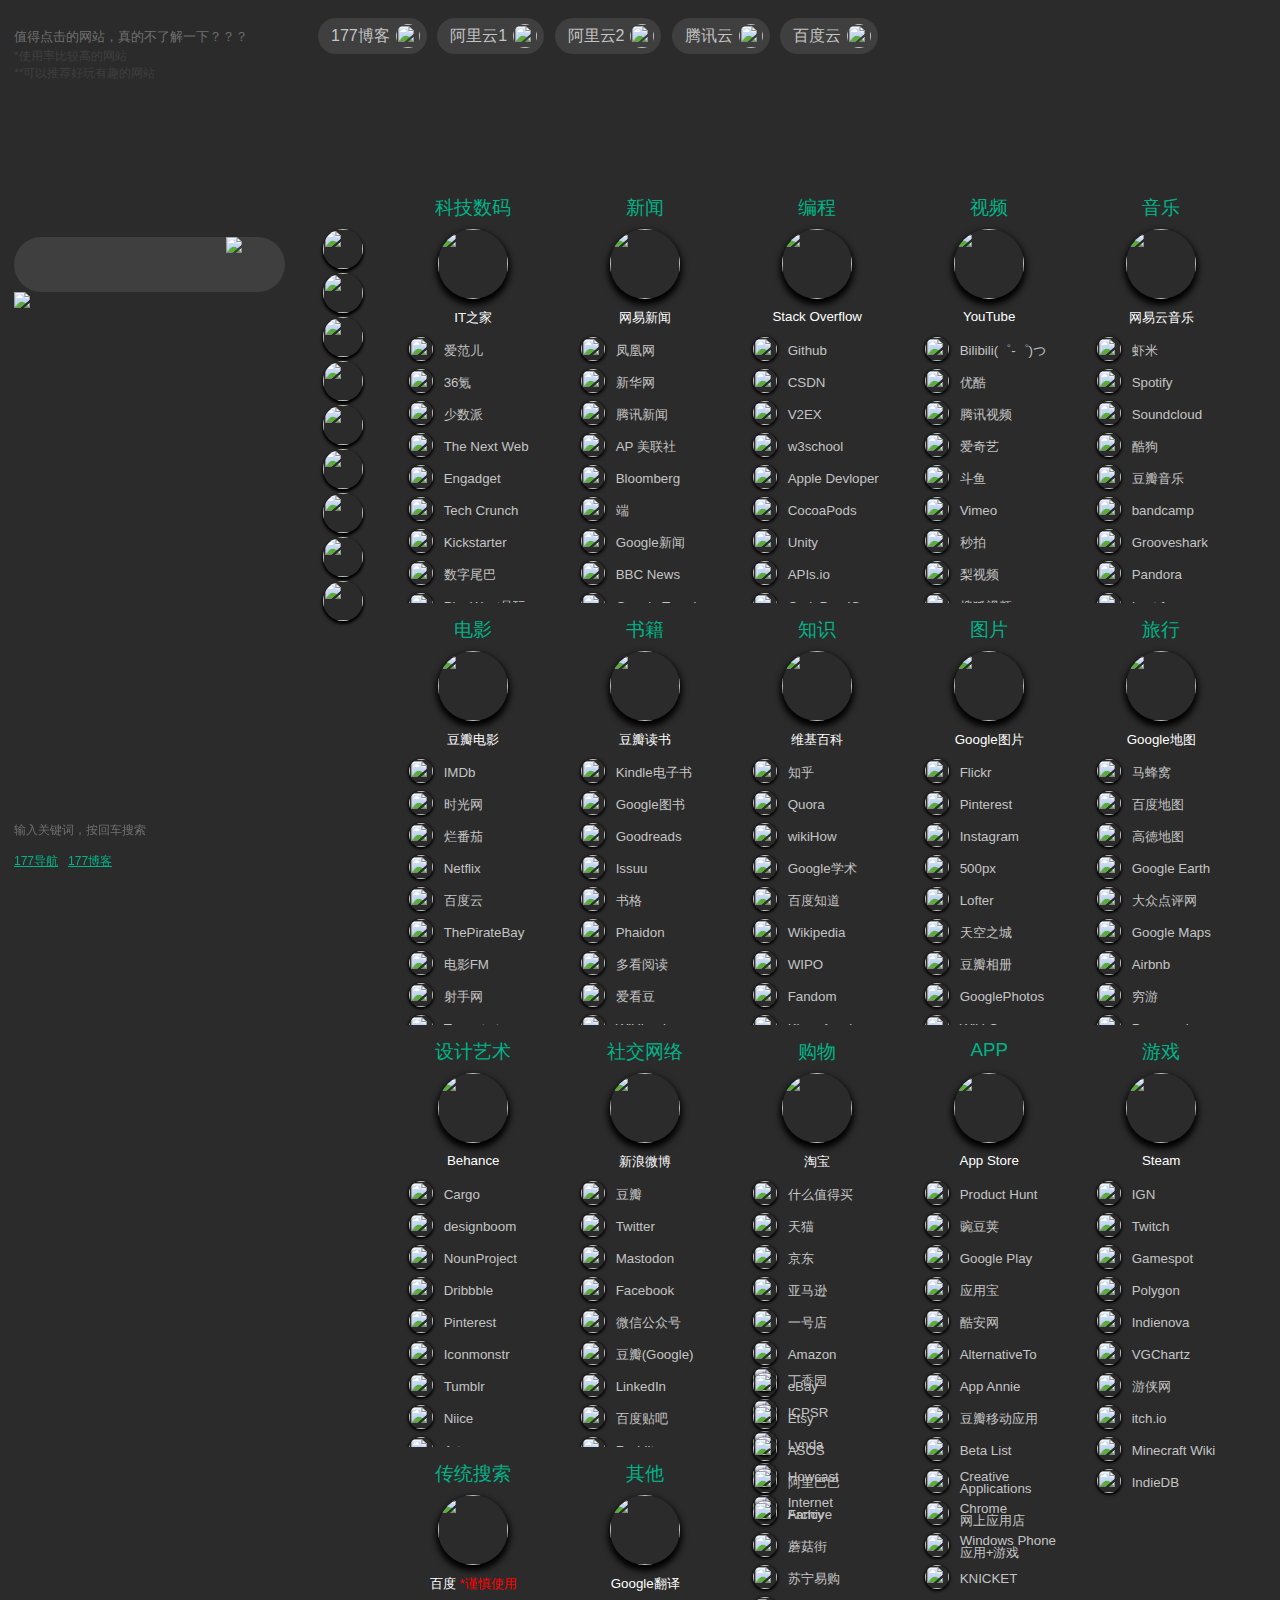
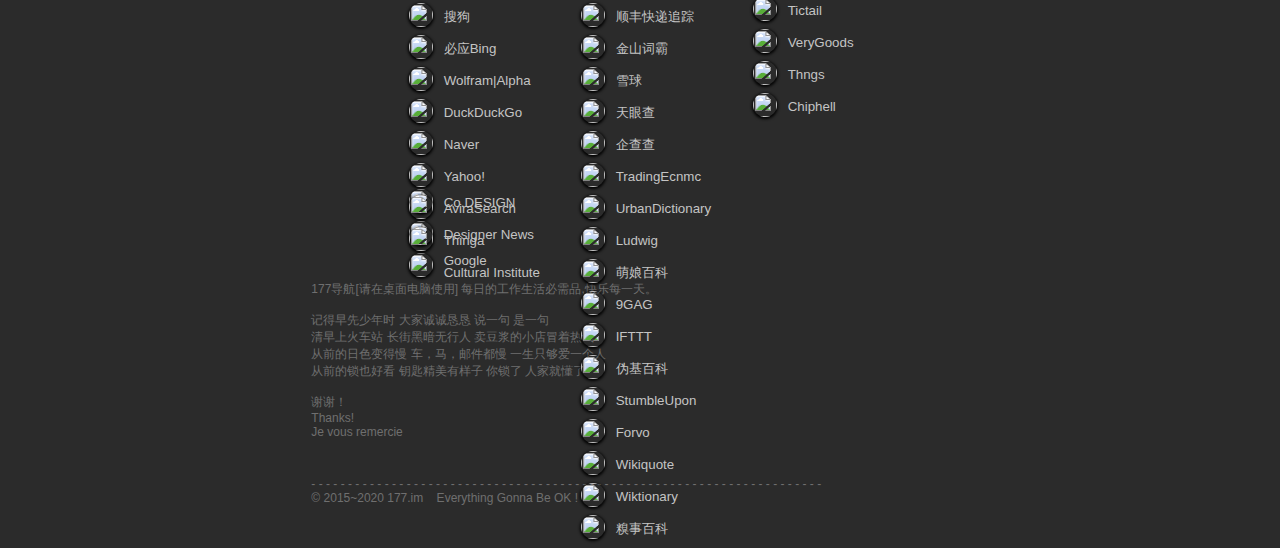
==== commit bdec91a4: "Update index.html" ====
--- a/index.html
+++ b/index.html
@@ -359,13 +359,25 @@
     <div id="fb-root"></div>
 
     <div class='hotword'>
-        <p class='wordinfo'>值得点击的网站，了解一下 >>></p>
+        <p class='wordinfo'>值得点击的网站，真的不了解一下？？？ </p>
         </br>
         <p class='wordinfo2'>*使用率比较高的网站</br>**可以推荐好玩有趣的网站</p>
         <div class='word'>
+            <a href="https://blog.177.im" target="_blank" class='wordsub' onclick="ga(' send ', 'event ', 'hotwords ', 'click ', 'e ');">
+                <div>
+                    <p class='wordname'>177博客</p><img src="assets/images/favicon.ico" class="wordicon">
+                </div>
+            </a>
+
             <a href="https://promotion.aliyun.com/ntms/yunparter/invite.html?userCode=5e3lfzbh" target="_blank" class='wordsub' onclick="ga(' send ', 'event ', 'hotwords ', 'click ', 'e ');">
                 <div>
-                    <p class='wordname'>阿里云</p><img src="assets/images/aliyun.png" class="wordicon">
+                    <p class='wordname'>阿里云1</p><img src="assets/images/aliyun.png" class="wordicon">
+                </div>
+            </a>
+			
+			<a href="https://s.click.taobao.com/t?e=m%3D2%26s%3DAYjha6o%2Bz8kcQipKwQzePCperVdZeJviEViQ0P1Vf2kguMN8XjClAlvXDCXPasBBwj6Ad6kDUZ1dyx7X%2BKYwWy2NjAHox0QaAtKb%2B42x%2Fl7%2FwOaxdrPYzmcIz%2FPeSO2OYMsSHLWchUVtQl8vLdysepHjKlMEkHC0ZmD53N1AU7B8xG%2BjFJUNJ0vKtvaDQfYbkClB6jgC8iAz%2BYtposB6N2M%2B1FAAYg58xy%2BHtFeiN1whhQs2DjqgEA%3D%3D" target="_blank" class='wordsub' onclick="ga(' send ', 'event ', 'hotwords ', 'click ', 'e ');">
+                <div>
+                    <p class='wordname'>阿里云2</p><img src="assets/images/aliyun.png" class="wordicon">
                 </div>
             </a>
 
@@ -392,8 +404,10 @@
 
             <img src="assets/images/logo.png"></br>
             <div class="info">
-                <p>输入关键词，然后点网站，即在那个网站里搜索。按回车搜索 Google<br>
-                    <a href="https://www.177.im" target="_blank">177.im</a> </p>
+                <p>输入关键词，按回车搜索 <br><br>
+                    <a href="https://www.177.im" target="_blank">177导航</a> &nbsp;
+                    <a href="https://blog.177.im" target="_blank">177博客</a> <br>
+                </p>
             </div>
         </div>
 
@@ -454,7 +468,10 @@
                     <img id='36kr' src="grey.gif" data-original="assets/icon/36kr.png" class="subicon" onclick='search(this)' />
                     <p class='subname'>36氪</p>
                 </div>
-
+                <div class='sub'>
+                    <img id='sspai' src="grey.gif" data-original="assets/icon/sspai.png" class="subicon" onclick='search(this)' />
+                    <p class='subname'>少数派</p>
+                </div>
                 <div class='sub'>
                     <img id='tnw' src="grey.gif" data-original="assets/icon/tnw.png" class="subicon" onclick='search(this)' />
                     <p class='subname'>The Next Web</p>
@@ -468,10 +485,6 @@
                     <p class='subname'>Tech Crunch</p>
                 </div>
                 <div class='sub'>
-                    <img id='sspai' src="grey.gif" data-original="assets/icon/sspai.png" class="subicon" onclick='search(this)' />
-                    <p class='subname'>少数派</p>
-                </div>
-                <div class='sub'>
                     <img id='kickstarter' src="grey.gif" data-original="assets/icon/kickstarter.png" class="subicon" onclick='search(this)' />
                     <p class='subname'>Kickstarter</p>
                 </div>
@@ -517,15 +530,18 @@
 
             <div class='catalog'>
                 <p class='catalogname'>新闻</p>
+
                 <div class='top'>
-                    <img id='theinitium' class="topicon" src="assets/icon/theinitium.png" onclick='search(this)' />
-                    <p class='topname'>端</p>
-                </div>
-
-
-                <div class='sub'>
-                    <img id='163news' src="grey.gif" data-original="assets/icon/163news.png" class="subicon" onclick='search(this)' />
-                    <p class='subname'>网易新闻</p>
+                    <img id='163news' class="topicon"  src="assets/icon/163news.png"  onclick='search(this)' />
+                    <p class='topname'>网易新闻</p>
+                </div>
+                <div class='sub'>
+                    <img id='ifeng' src="grey.gif" data-original="assets/icon/ifeng.png" class="subicon" onclick='search(this)' />
+                    <p class='subname'>凤凰网</p>
+                </div>
+                <div class='sub'>
+                    <img id='xinhua' src="grey.gif" data-original="assets/icon/xinhua.png" class="subicon" onclick='search(this)' />
+                    <p class='subname'>新华网</p>
                 </div>
                 <div class='sub'>
                     <img id='qqnews' src="grey.gif" data-original="assets/icon/qqnews.png" class="subicon" onclick='search(this)' />
@@ -539,7 +555,10 @@
                     <img id='bloomberg' src="grey.gif" data-original="assets/icon/bloomberg.png" class="subicon" onclick='search(this)' />
                     <p class='subname'>Bloomberg</p>
                 </div>
-
+                <div class='sub'>
+                    <img id='theinitium' src="grey.gif" data-original="assets/icon/theinitium.png" class="subicon" onclick='search(this)' />
+                    <p class='subname'>端</p>
+                </div>
 
 
                 <div class='sub'>
@@ -554,7 +573,6 @@
                     <img id='googletrends' src="grey.gif" data-original="assets/icon/googletrends.png" class="subicon" onclick='search(this)' />
                     <p class='subname'>Google Trends</p>
                 </div>
-
 
                 <!-- <div class='sub'>
                     <img id='sinaweibo' src="grey.gif" data-original="assets/icon/sinaweibo.png" class="subicon" onclick='search(this)' />
@@ -565,24 +583,16 @@
                     <p class='subname'>Twitter</p>
                 </div> -->
 
-
                 <div class='sub'>
                     <img id='reuters' src="grey.gif" data-original="assets/icon/reuters.png" class="subicon" onclick='search(this)' />
                     <p class='subname'>Reuters 路透社</p>
                 </div>
 
-
-
                 <div class='sub'>
                     <img id='cnn' src="grey.gif" data-original="assets/icon/cnn.png" class="subicon" onclick='search(this)' />
                     <p class='subname'>CNN</p>
                 </div>
 
-
-                <div class='sub'>
-                    <img id='xinhua' src="grey.gif" data-original="assets/icon/xinhua.png" class="subicon" onclick='search(this)' />
-                    <p class='subname'>新华网</p>
-                </div>
                 <div class='sub'>
                     <img id='qdaily' src="grey.gif" data-original="assets/icon/qdaily.png" class="subicon" onclick='search(this)' />
                     <p class='subname'>好奇心日报</p>
@@ -601,10 +611,7 @@
                     <img id='guardian' src="grey.gif" data-original="assets/icon/guardian.png" class="subicon" onclick='search(this)' />
                     <p class='subname'>Guardian 卫报</p>
                 </div>
-                <div class='sub'>
-                    <img id='ifeng' src="grey.gif" data-original="assets/icon/ifeng.png" class="subicon" onclick='search(this)' />
-                    <p class='subname'>凤凰网</p>
-                </div>
+                
                 <div class='sub'>
                     <img id='wikinews' src="grey.gif" data-original="assets/icon/wikinews.png" class="subicon" onclick='search(this)' />
                     <p class='subname'>Wikinews</p>
@@ -625,6 +632,18 @@
                     <p class='subname'>Github</p>
                 </div>
                 <div class='sub'>
+                    <img id='csdn' src="grey.gif" data-original="assets/icon/csdn.png" class="subicon" onclick='search(this)' />
+                    <p class='subname'>CSDN</p>
+                </div>
+                <div class='sub'>
+                    <img id='v2ex' src="grey.gif" data-original="assets/icon/v2ex.png" class="subicon" onclick='search(this)' />
+                    <p class='subname'>V2EX</p>
+                </div>
+                <div class='sub'>
+                    <img id='w3school' src="grey.gif" data-original="assets/icon/w3school.png" class="subicon" onclick='search(this)' />
+                    <p class='subname'>w3school</p>
+                </div>
+                <div class='sub'>
                     <img id='appledev' src="grey.gif" data-original="assets/icon/appledev.png" class="subicon" onclick='search(this)' />
                     <p class='subname'>Apple Devloper</p>
                 </div>
@@ -660,10 +679,7 @@
                     <img id='processing' src="grey.gif" data-original="assets/icon/processing.png" class="subicon" onclick='search(this)' />
                     <p class='subname'>Processing</p>
                 </div>
-                <div class='sub'>
-                    <img id='v2ex' src="grey.gif" data-original="assets/icon/v2ex.png" class="subicon" onclick='search(this)' />
-                    <p class='subname'>V2EX</p>
-                </div>
+                
                 <div class='sub'>
                     <img id='alexa' src="grey.gif" data-original="assets/icon/alexa.png" class="subicon" onclick='search(this)' />
                     <p class='subname'>Alexa</p>
@@ -676,18 +692,12 @@
                     <img id='namedotcom' src="grey.gif" data-original="assets/icon/namedotcom.png" class="subicon" onclick='search(this)' />
                     <p class='subname'>Name.com</p>
                 </div>
-                <div class='sub'>
-                    <img id='csdn' src="grey.gif" data-original="assets/icon/csdn.png" class="subicon" onclick='search(this)' />
-                    <p class='subname'>CSDN</p>
-                </div>
+                
                 <div class='sub'>
                     <img id='shodan' src="grey.gif" data-original="assets/icon/shodan.png" class="subicon" onclick='search(this)' />
                     <p class='subname'>Shodan</p>
                 </div>
-                <div class='sub'>
-                    <img id='w3school' src="grey.gif" data-original="assets/icon/w3school.png" class="subicon" onclick='search(this)' />
-                    <p class='subname'>w3school</p>
-                </div>
+                
             </div>
 
             <div class='catalog'>
@@ -696,36 +706,38 @@
                     <img id='youtube' class="topicon" src="assets/icon/youtube.png" onclick='search(this)' />
                     <p class='topname'>YouTube</p>
                 </div>
+                
+
+                <div class='sub'>
+                    <img id='bilibili' src="grey.gif" data-original="assets/icon/bilibili.png" class="subicon" onclick='search(this)' />
+                    <p class='subname'>Bilibili(゜-゜)つ</p>
+                </div>
+                <div class='sub'>
+                    <img id='youku' src="grey.gif" data-original="assets/icon/youku.png" class="subicon" onclick='search(this)' />
+                    <p class='subname'>优酷</p>
+                </div>
+                <div class='sub'>
+                    <img id='qqv' src="grey.gif" data-original="assets/icon/qqv.png" class="subicon" onclick='search(this)' />
+                    <p class='subname'>腾讯视频</p>
+                </div>
+
+                <div class='sub'>
+                    <img id='iqiyi' src="grey.gif" data-original="assets/icon/iqiyi.png" class="subicon" onclick='search(this)' />
+                    <p class='subname'>爱奇艺</p>
+                </div>
+                <div class='sub'>
+                    <img id='douyu' src="grey.gif" data-original="assets/icon/douyu.png" class="subicon" onclick='search(this)' />
+                    <p class='subname'>斗鱼</p>
+                </div>
                 <div class='sub'>
                     <img id='vimeo' src="grey.gif" data-original="assets/icon/vimeo.png" class="subicon" onclick='search(this)' />
                     <p class='subname'>Vimeo</p>
                 </div>
-
-                <div class='sub'>
-                    <img id='bilibili' src="grey.gif" data-original="assets/icon/bilibili.png" class="subicon" onclick='search(this)' />
-                    <p class='subname'>Bilibili(゜-゜)つ</p>
-                </div>
-                <div class='sub'>
-                    <img id='youku' src="grey.gif" data-original="assets/icon/youku.png" class="subicon" onclick='search(this)' />
-                    <p class='subname'>优酷</p>
-                </div>
-                <div class='sub'>
-                    <img id='qqv' src="grey.gif" data-original="assets/icon/qqv.png" class="subicon" onclick='search(this)' />
-                    <p class='subname'>腾讯视频</p>
-                </div>
-
-                <div class='sub'>
-                    <img id='iqiyi' src="grey.gif" data-original="assets/icon/iqiyi.png" class="subicon" onclick='search(this)' />
-                    <p class='subname'>爱奇艺</p>
-                </div>
                 <div class='sub'>
                     <img id='miaopai' src="grey.gif" data-original="assets/icon/miaopai.png" class="subicon" onclick='search(this)' />
                     <p class='subname'>秒拍</p>
                 </div>
-                <div class='sub'>
-                    <img id='douyu' src="grey.gif" data-original="assets/icon/douyu.png" class="subicon" onclick='search(this)' />
-                    <p class='subname'>斗鱼</p>
-                </div>
+                
                 <div class='sub'>
                     <img id='pearvideo' src="grey.gif" data-original="assets/icon/pearvideo.png" class="subicon" onclick='search(this)' />
                     <p class='subname'>梨视频</p>
@@ -789,11 +801,11 @@
                     <p class='subname'>Last.fm</p>
                 </div>
                 <div class='sub'>
-                    <img id='appstore' class='subicon' src="grey.gif" data-original="assets/icon/itunes.png" onclick='search(this)' />
+                    <img id='appstore' src="grey.gif" data-original="assets/icon/itunes.png" class='subicon' onclick='search(this)' />
                     <p class='subname'>iTunes</p>
                 </div>
                 <div class='sub'>
-                    <img id='appstore' class='subicon' src="grey.gif" data-original="assets/icon/podcasts.png" onclick='search(this)' />
+                    <img id='appstore' src="grey.gif" data-original="assets/icon/podcasts.png" class='subicon' onclick='search(this)' />
                     <p class='subname'>Podcasts</p>
                 </div>
 
@@ -929,8 +941,6 @@
                     <p class='subname'>百度知道</p>
                 </div>
 
-
-
                 <div class='sub'>
                     <img id='wikipediaen' src="grey.gif" data-original="assets/icon/wikipedia.png" class="subicon" onclick='search(this)' />
                     <p class='subname'>Wikipedia</p>
@@ -1115,6 +1125,18 @@
                     <p class='topname'>Google地图</p>
                 </div>
                 <div class='sub'>
+                    <img id='mafengwo' src="grey.gif" data-original="assets/icon/mafengwo.png" class="subicon" onclick='search(this)' />
+                    <p class='subname'>马蜂窝</p>
+                </div>
+                <div class='sub'>
+                    <img id='baidumap' src="grey.gif" data-original="assets/icon/baidumap.png" class="subicon" onclick='search(this)' />
+                    <p class='subname'>百度地图</p>
+                </div>
+                <div class='sub'>
+                    <img id='gaode' src="grey.gif" data-original="assets/icon/gaode.png" class="subicon" onclick='search(this)' />
+                    <p class='subname'>高德地图</p>
+                </div>
+                <div class='sub'>
                     <img id='googleearth' src="grey.gif" data-original="assets/icon/googleearth.png" class="subicon" onclick='search(this)' />
                     <p class='subname'>Google Earth</p>
                 </div>
@@ -1122,14 +1144,8 @@
                     <img id='dianping' src="grey.gif" data-original="assets/icon/dianping.png" class="subicon" onclick='search(this)' />
                     <p class='subname'>大众点评网</p>
                 </div>
-                <div class='sub'>
-                    <img id='gaode' src="grey.gif" data-original="assets/icon/gaode.png" class="subicon" onclick='search(this)' />
-                    <p class='subname'>高德地图</p>
-                </div>
-                <div class='sub'>
-                    <img id='mafengwo' src="grey.gif" data-original="assets/icon/mafengwo.png" class="subicon" onclick='search(this)' />
-                    <p class='subname'>马蜂窝</p>
-                </div>
+                
+                
                 <div class='sub'>
                     <img id='googlemaps' src="grey.gif" data-original="assets/icon/googlemaps.png?1" class="subicon" onclick='search(this)' />
                     <p class='subname'>Google Maps</p>
@@ -1138,10 +1154,7 @@
                     <img id='airbnb' src="grey.gif" data-original="assets/icon/airbnb.png" class="subicon" onclick='search(this)' />
                     <p class='subname'>Airbnb</p>
                 </div>
-                <div class='sub'>
-                    <img id='baidumap' src="grey.gif" data-original="assets/icon/baidumap.png" class="subicon" onclick='search(this)' />
-                    <p class='subname'>百度地图</p>
-                </div>
+                
                 <div class='sub'>
                     <img id='qyer' src="grey.gif" data-original="assets/icon/qyer.png" class="subicon" onclick='search(this)' />
                     <p class='subname'>穷游</p>
@@ -1344,11 +1357,6 @@
                     <p class='subname'>简书</p>
                 </div>
 
-
-
-
-
-
                 <div class='sub'>
                     <img id='tumblrblog' src="grey.gif" data-original="assets/icon/tumblrblog.png" class="subicon" onclick='search(this)' />
                     <p class='subname'>Tumblr</p>
@@ -1366,8 +1374,6 @@
                     <p class='subname'>Tagboard</p>
                 </div>
 
-
-
                 <div class='sub'>
                     <img id='tianya' src="grey.gif" data-original="assets/icon/tianya.png" class="subicon" onclick='search(this)' />
                     <p class='subname'>天涯社区</p>
@@ -1381,12 +1387,6 @@
                     <p class='subname'>凯迪</p>
                 </div>
             </div>
-
-            
-
-            
-
-
 
             <div class='catalog'>
                 <p class='catalogname'>购物</p>
@@ -1418,8 +1418,6 @@
                     <img id='amazon' src="grey.gif" data-original="assets/icon/amazon.png" class="subicon" onclick='search(this)' />
                     <p class='subname'>Amazon</p>
                 </div>
-
-
 
                 <div class='sub'>
                     <img id='ebay' src="grey.gif" data-original="assets/icon/ebay.png" class="subicon" onclick='search(this)' />
@@ -1660,13 +1658,11 @@
                     <img id='google2' class="subicon" src="grey.gif" data-original="assets/icon/google.png" onclick='search(this)' />
                     <p class='subname'>Google 2</p>
                 </div> -->
-                <div class='sub'>
+                <!-- <div class='sub'>
                     <img id='gmail' src="grey.gif" data-original="assets/icon/gmail.png" class="subicon" onclick='search(this)' />
                     <p class='subname'>Gmail</p>
-                </div>
-            </div>
-
-
+                </div> -->
+            </div>
 
             <div class='catalog'>
                 <p class='catalogname'>其他</p>
@@ -1757,12 +1753,15 @@
 
     <div class="foot">
         <div class="about">
-            <p>177导航 每日的工作生活必需品。</br>
+            <p>177导航[请在桌面电脑使用] 每日的工作生活必需品,快乐每一天。</br></br>
+                记得早先少年时 大家诚诚恳恳 说一句 是一句 </br>
+                清早上火车站 长街黑暗无行人 卖豆浆的小店冒着热气 </br>
+                从前的日色变得慢 车，马，邮件都慢 一生只够爱一个人 </br>
+                从前的锁也好看 钥匙精美有样子 你锁了 人家就懂了</br>
                 </br>
-                (请在桌面电脑使用)</br>
-                </br>
+                谢谢！</br>
                 Thanks!</br>
-                </br>
+                Je vous remercie</br>
 
                 </br>
             </p>
@@ -1770,9 +1769,12 @@
 
         <div class="copyright">
             <p>
-                - - - - - - - - - - - - - - - - - - - - - - - - - - - - - - - - - - - - - - - - - - - - - - - - - - - - - - - - - - - - - - - - - - - - - -<br> © 2015~2019 177.im</br>
-                <script type="text/javascript">var cnzz_protocol = (("https:" == document.location.protocol) ? "https://" : "http://");document.write(unescape("%3Cspan id='cnzz_stat_icon_1276083986'%3E%3C/span%3E%3Cscript src='" + cnzz_protocol + "s96.cnzz.com/z_stat.php%3Fid%3D1276083986%26show%3Dpic1' type='text/javascript'%3E%3C/script%3E"));</script>
-                <font color="#2B2B2B">Hey, I love you as much as I love the world ! </font>
+                - - - - - - - - - - - - - - - - - - - - - - - - - - - - - - - - - - - - - - - - - - - - - - - - - - - - - - - - - - - - - - - - - - - - - -
+                <br> 
+                © 2015~2020 177.im  &nbsp;&nbsp; Everything Gonna Be OK !
+                <script type="text/javascript">var cnzz_protocol = (("https:" == document.location.protocol) ? "https://" : "http://");document.write(unescape("%3Cspan id='cnzz_stat_icon_1276083986'%3E%3C/span%3E%3Cscript src='" + cnzz_protocol + "s96.cnzz.com/z_stat.php%3Fid%3D1276083986%26show%3Dpic' type='text/javascript'%3E%3C/script%3E"));</script>
+                </br>
+                <font color="#2B2B2B">Hey, I love you as much as I love the world ! <br>带上信仰，去寻找属于你自己的国吧！哪怕倾尽一生。</font>
                 </br>
             </p>
         </div>
@@ -1793,4 +1795,4 @@
 
 </body>
 
-</html>+</html>
